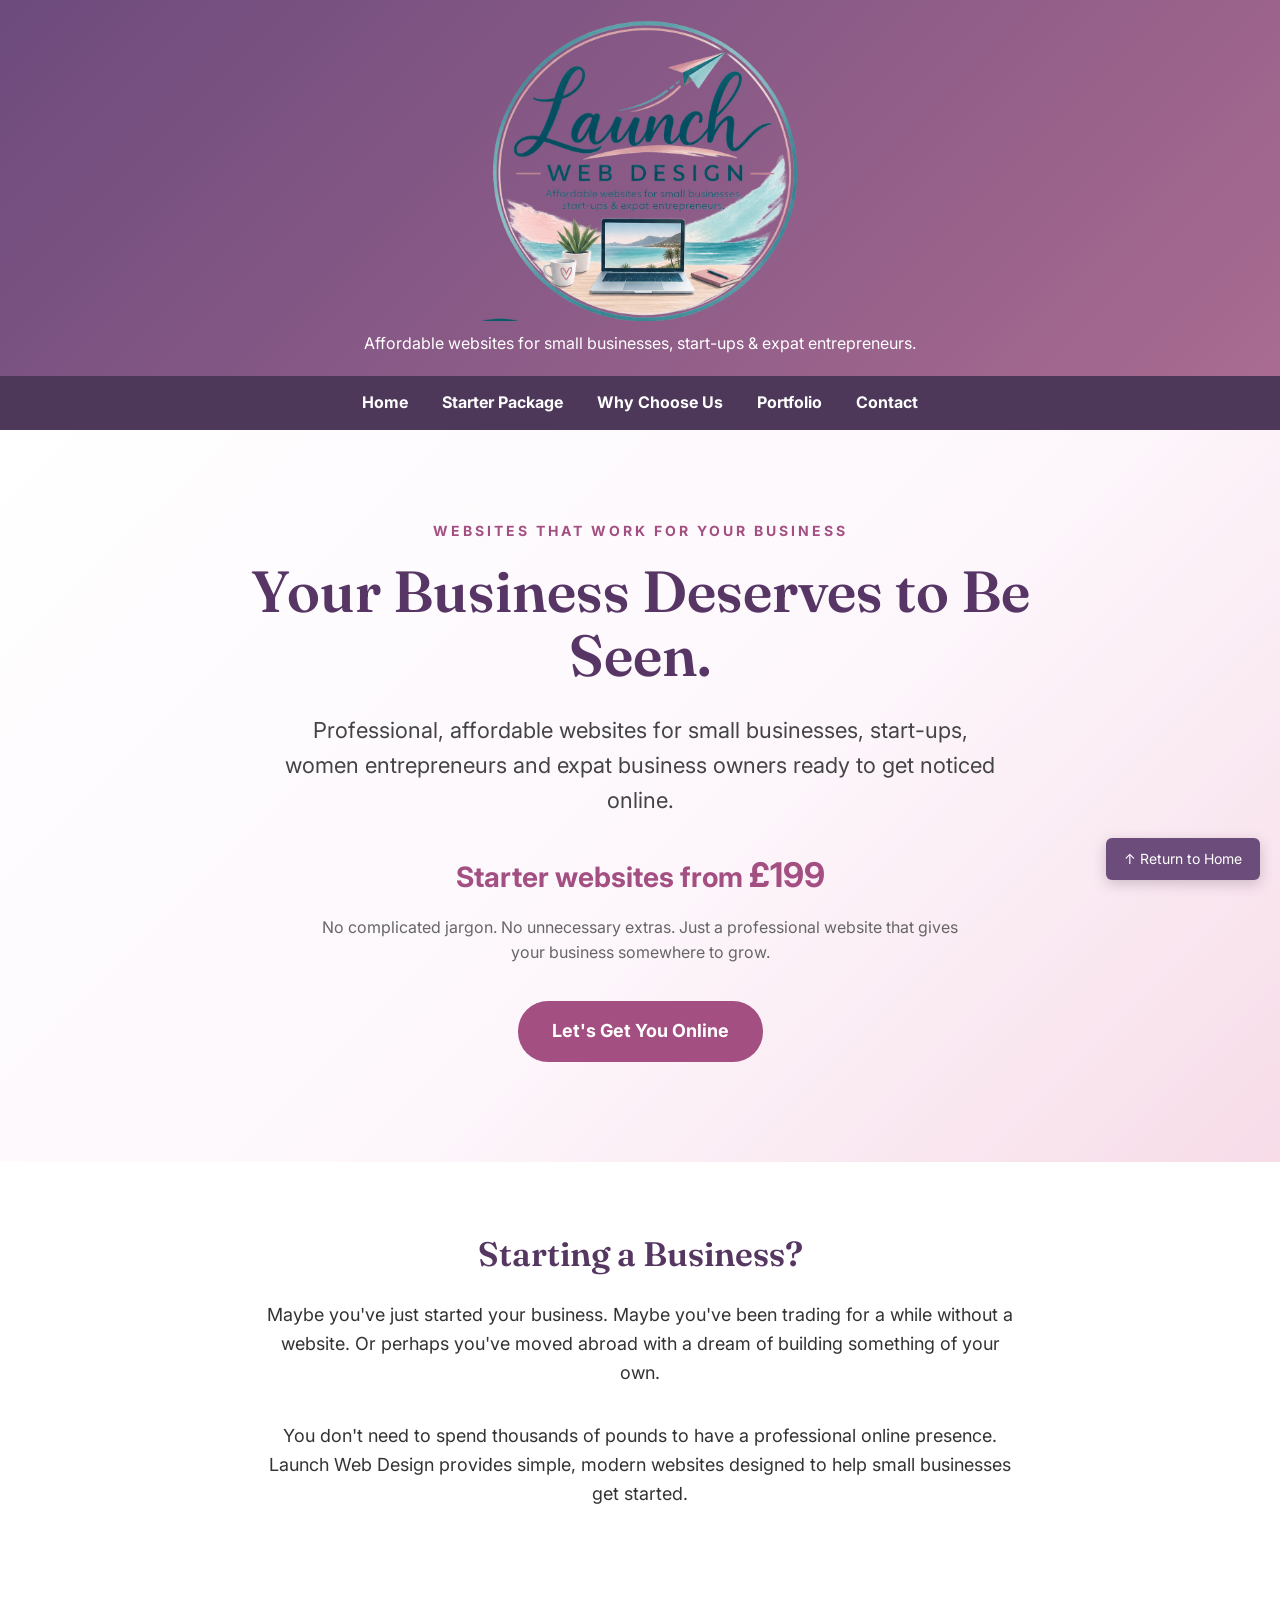
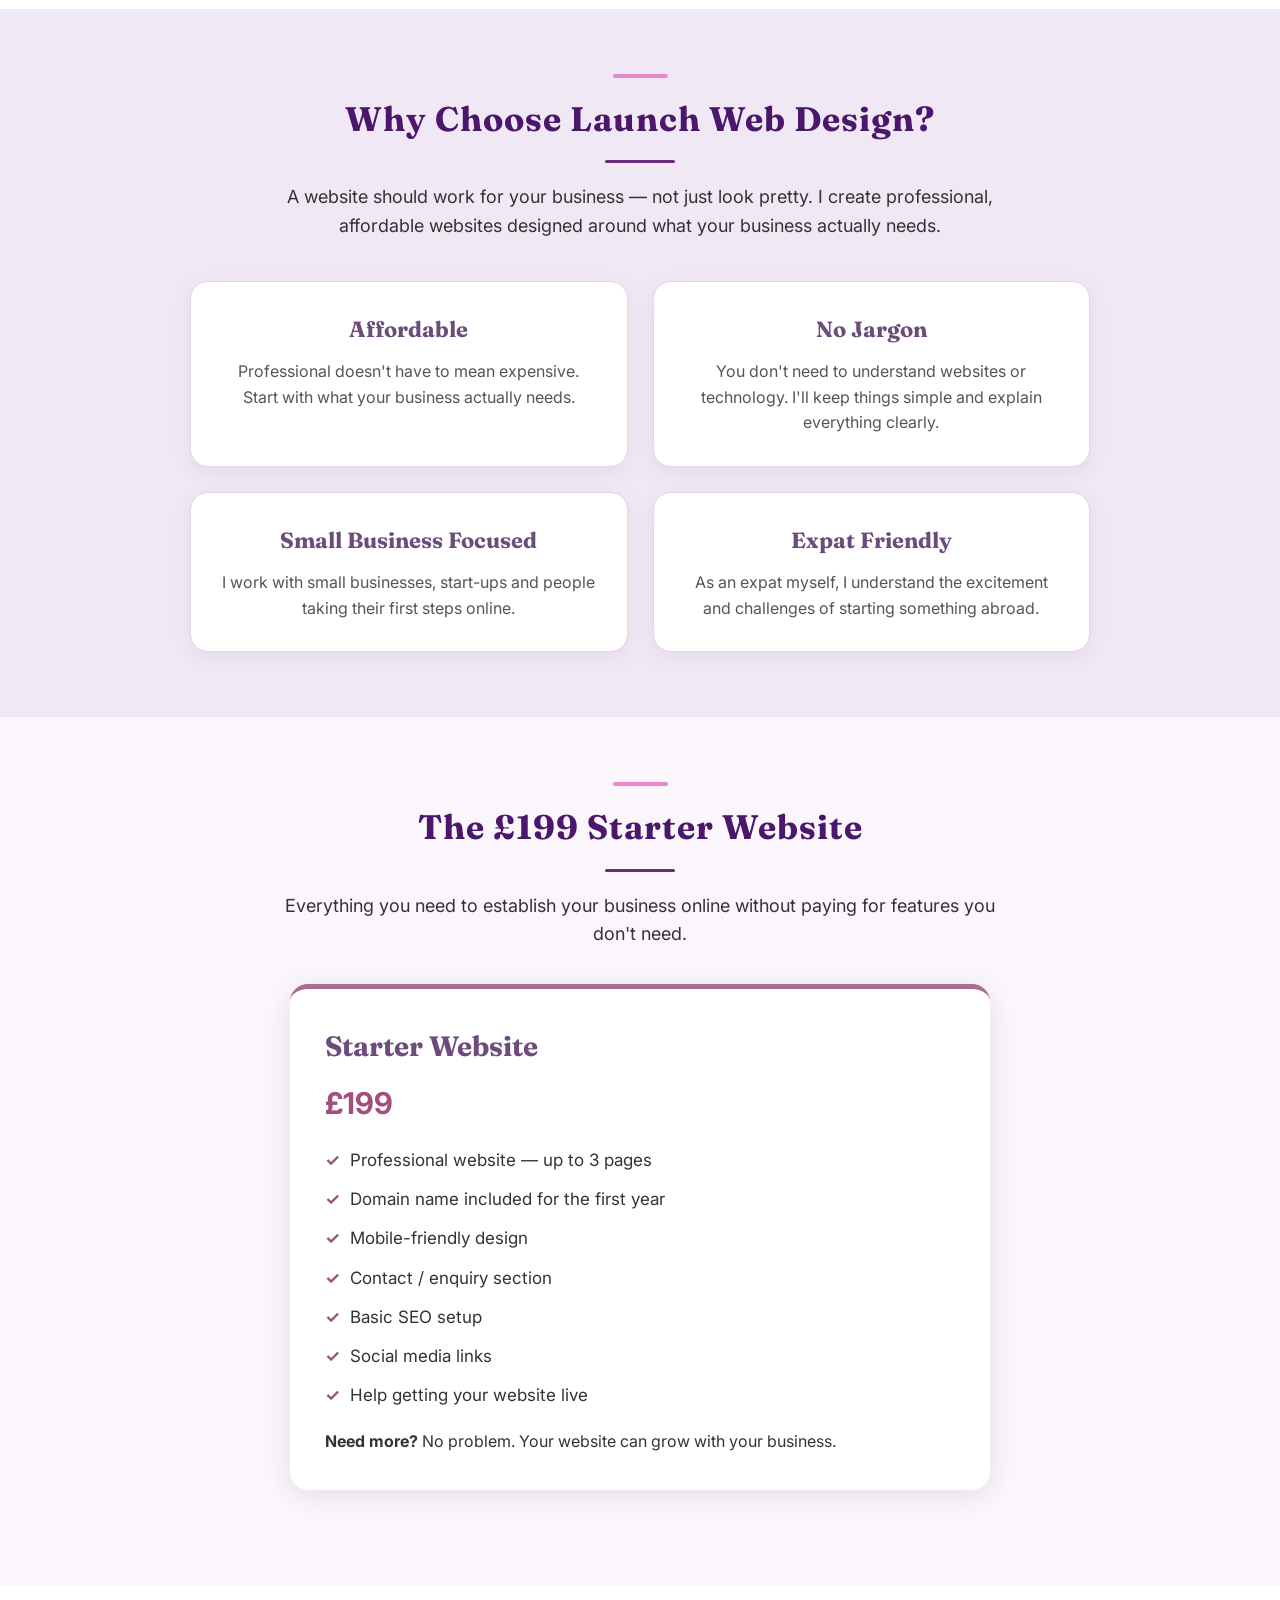
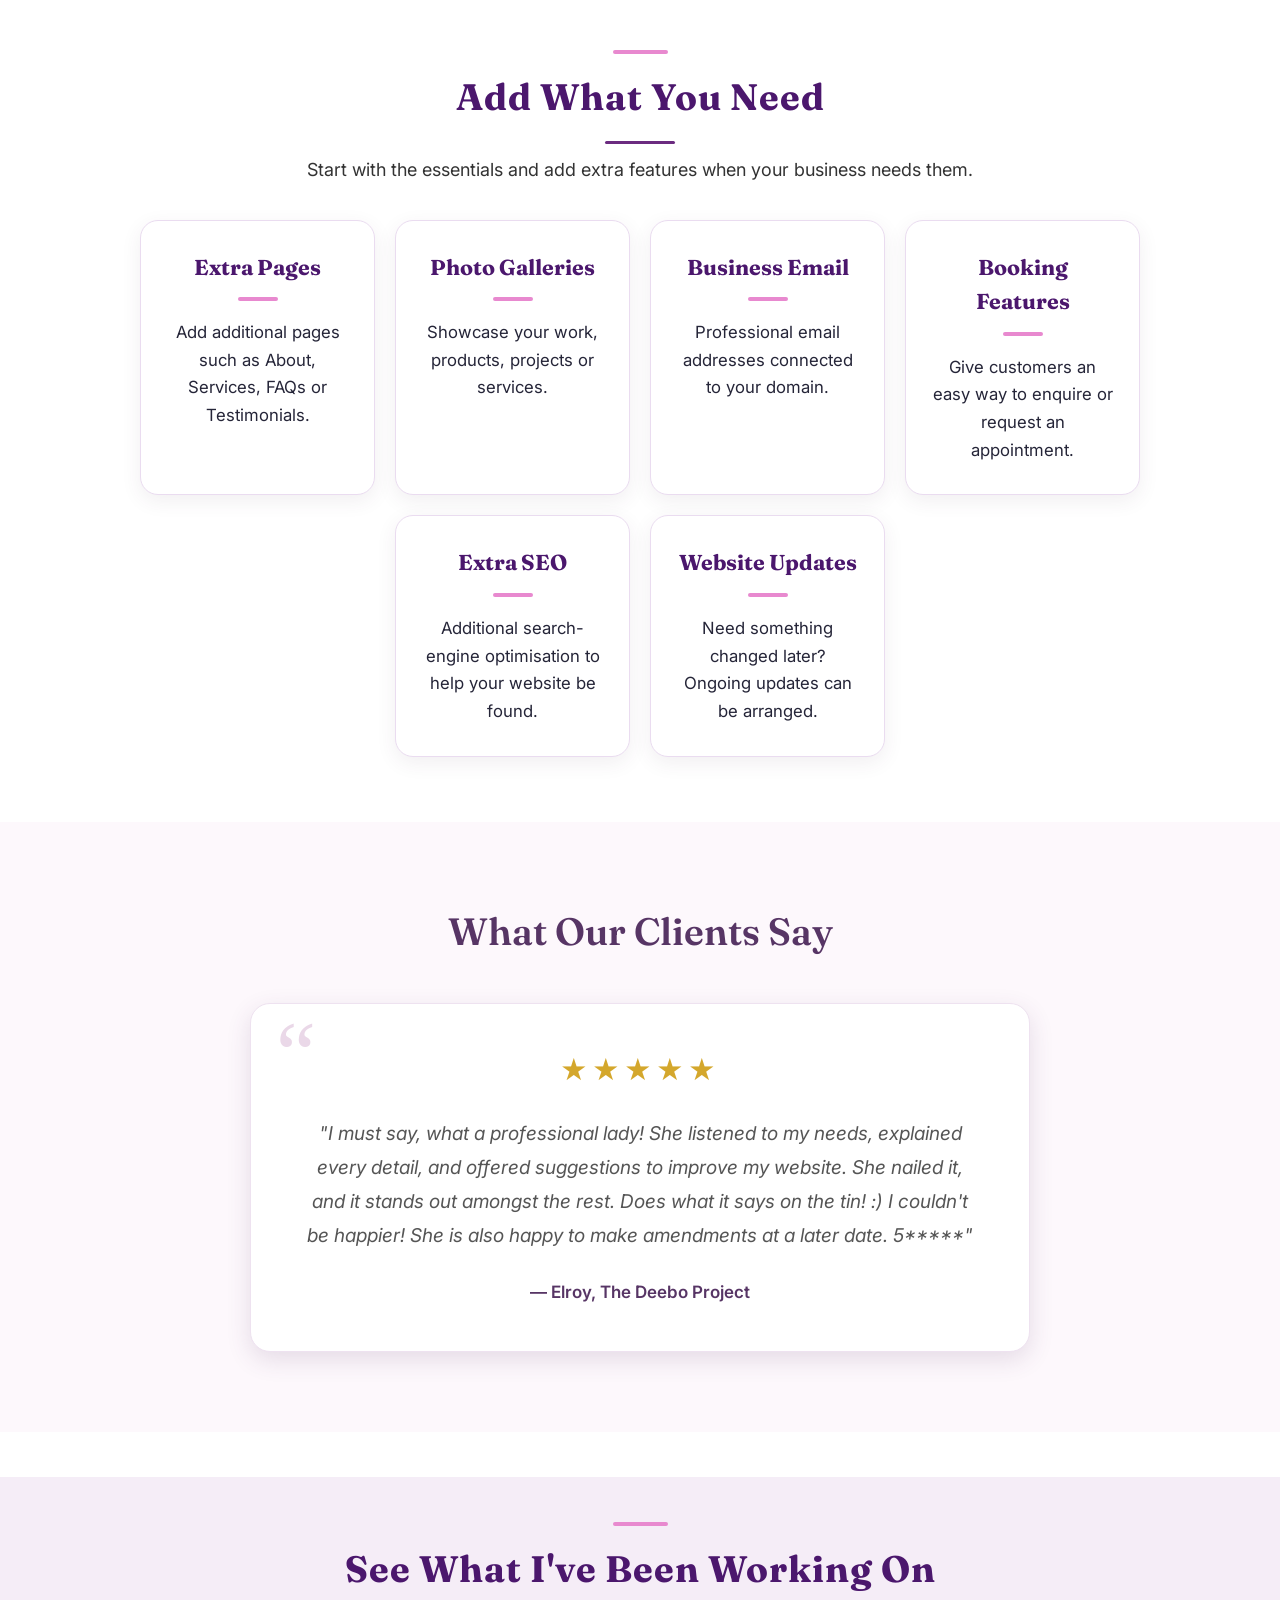
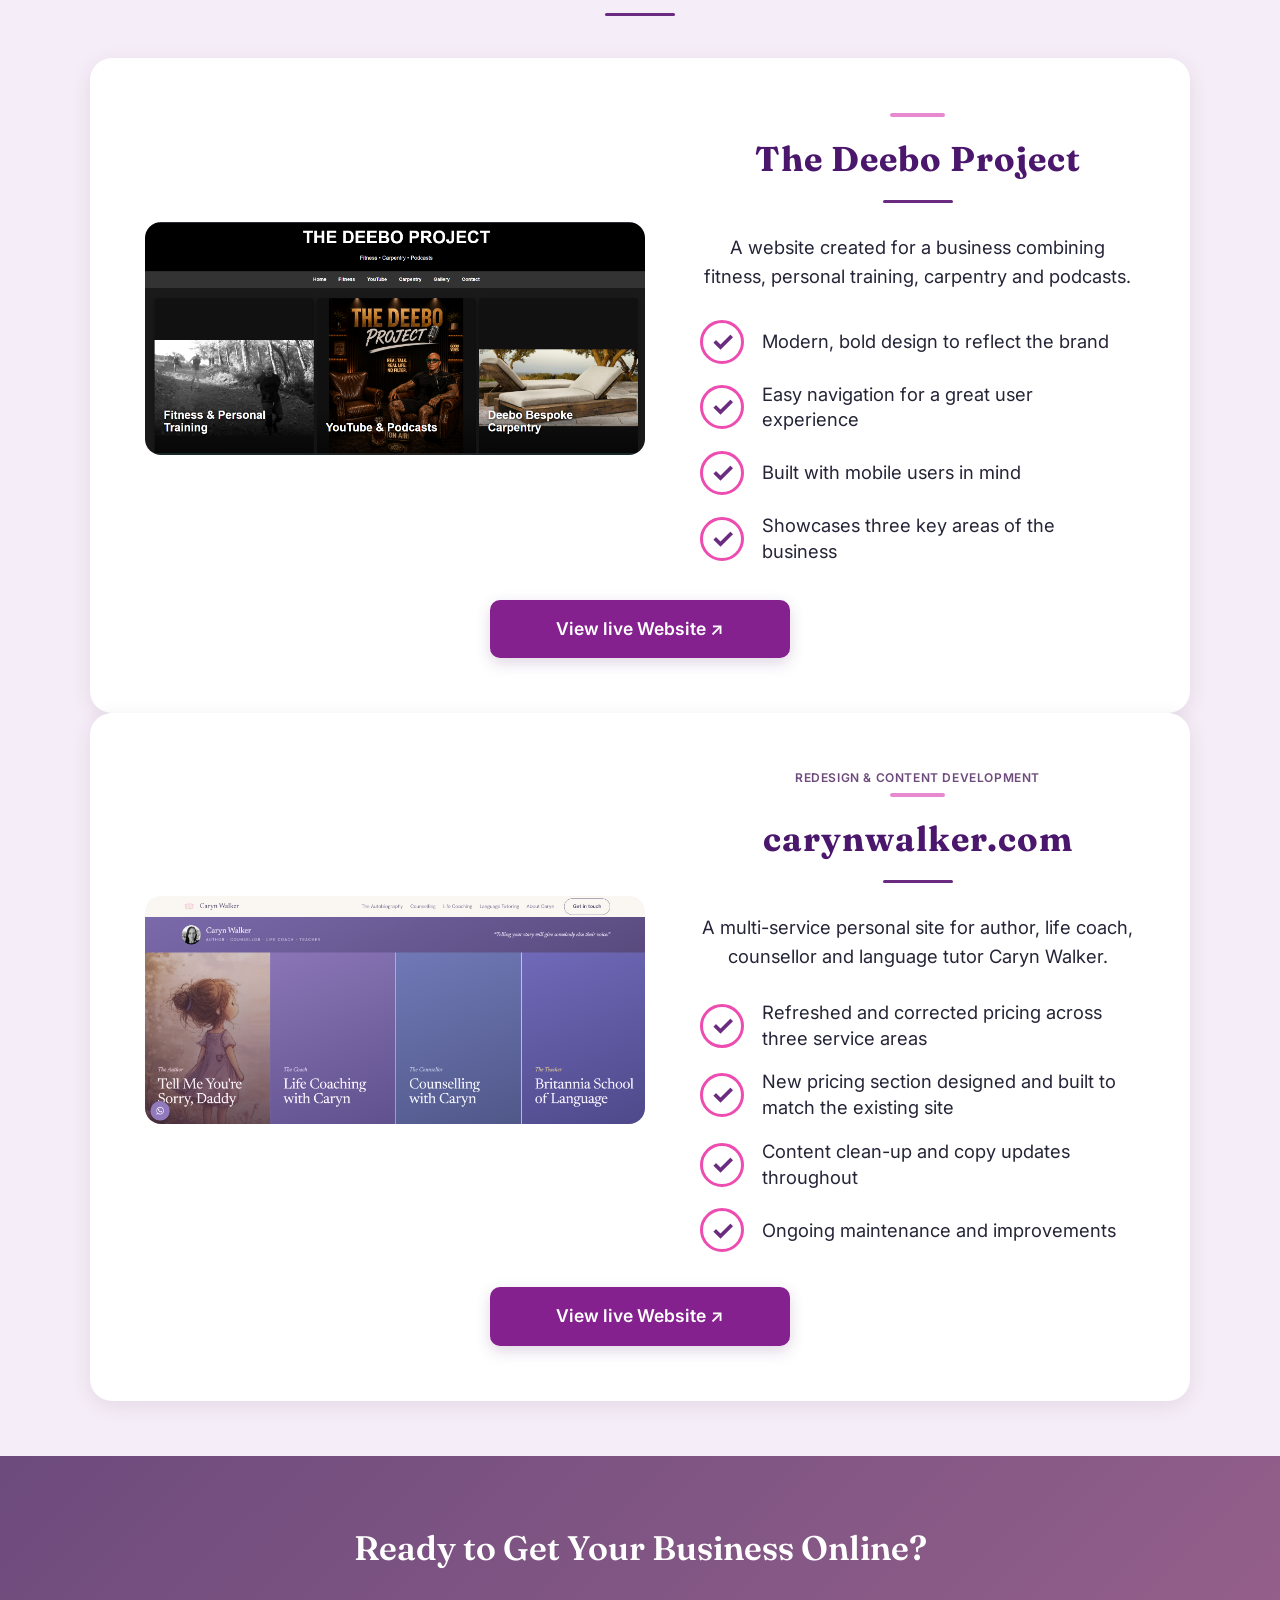
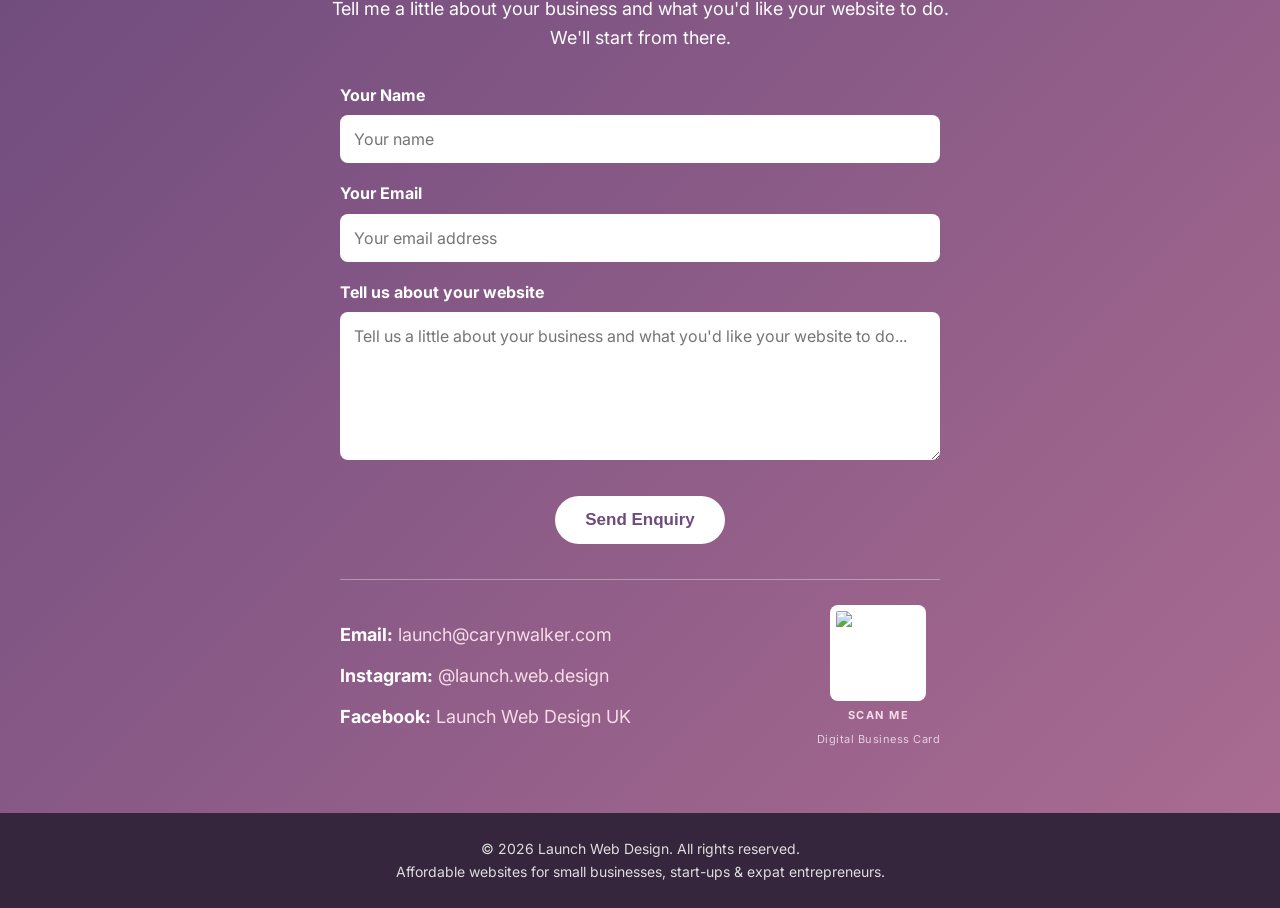
==== index.html @ e7e18019 "Fix formatting issues in index.html" ====
<!DOCTYPE html>
<html lang="en">
<head>
  <meta name="google-site-verification" content="b-T82Sp-2kF3f2XayGKadEEUQs8mWPW2Ppb3wqZ2cbs" />
<meta charset="UTF-8">
<meta name="viewport" content="width=device-width, initial-scale=1.0">
<title>Launch Web Design | Affordable Websites for Small Businesses</title>
<meta name="description" content="Affordable, professional websites for small businesses, start-ups and expat entrepreneurs. Starter websites from £199.">

<!-- Favicon: a simple "L" mark using the brand colors, no extra image file needed -->
<link rel="icon" href="data:image/svg+xml,<svg xmlns=%22http://www.w3.org/2000/svg%22 viewBox=%220 0 64 64%22><rect width=%2264%22 height=%2264%22 rx=%2214%22 fill=%22%236d4b7d%22/><text x=%2232%22 y=%2244%22 font-family=%22Georgia,serif%22 font-size=%2236%22 fill=%22%23f7dce8%22 text-anchor=%22middle%22>L</text></svg>">

<!-- Social preview tags: what shows up when this link is shared on Instagram, Facebook, etc. -->
<meta property="og:title" content="Launch Web Design | Affordable Websites for Small Businesses">
<meta property="og:description" content="Affordable, professional websites for small businesses, start-ups and expat entrepreneurs. Starter websites from £199.">
<meta property="og:image" content="https://launchwebdesign.co.uk/launch-web-design-full-logo.png.png">
<meta property="og:url" content="https://launchwebdesign.co.uk/">
<meta property="og:type" content="website">
<meta name="twitter:card" content="summary_large_image">

<link rel="preconnect" href="https://fonts.googleapis.com">
<link rel="preconnect" href="https://fonts.gstatic.com" crossorigin>
<link href="https://fonts.googleapis.com/css2?family=Fraunces:opsz,wght@9..144,500;9..144,600;9..144,700&family=Inter:wght@400;500;600;700&display=swap" rel="stylesheet">
<link rel="stylesheet" href="style.css">
</head>
<body>

<header id="top">
  <img src="launch-web-design-full-logo.png.png" alt="Launch Web Design" class="main-logo">
  <div class="tagline">
    Affordable websites for small businesses, start-ups &amp; expat entrepreneurs.
  </div>
</header>

<nav>
  <a href="#home">Home</a>
  <a href="#package">Starter Package</a>
  <a href="#why-choose-us">Why Choose Us</a>
  <a href="#portfolio">Portfolio</a>
  <a href="#contact">Contact</a>
</nav>
<section class="hero" id="home">
  <div class="hero-content">
    <p class="hero-eyebrow">WEBSITES THAT WORK FOR YOUR BUSINESS</p>
    <h1>Your Business Deserves to Be Seen.</h1>
    <p class="hero-text">
      Professional, affordable websites for small businesses, start-ups, women entrepreneurs and expat business owners ready to get noticed online.
    </p>
    <div class="hero-price">
      Starter websites from <strong>£199</strong>
    </div>
    <p class="hero-small">
      No complicated jargon. No unnecessary extras. Just a professional
      website that gives your business somewhere to grow.
    </p>
    <a href="#contact" class="button hero-button">Let's Get You Online</a>
  </div>
</section>

<section>
  <div class="section-inner">
    <h2>Starting a Business?</h2>
    <p class="intro">
      Maybe you've just started your business. Maybe you've been trading
      for a while without a website. Or perhaps you've moved abroad with
      a dream of building something of your own.
    </p>
    <p class="intro">
      You don't need to spend thousands of pounds to have a professional
      online presence. Launch Web Design provides simple, modern websites
      designed to help small businesses get started.
    </p>
  </div>
</section>

<section id="why-choose-us">
  <div class="section-inner">
    <h2 class="section-heading">Why Choose Launch Web Design?</h2>
    <p class="intro">
      A website should work for your business — not just look pretty.
      I create professional, affordable websites designed around what
      your business actually needs.
    </p>

    <div class="why">
      <div class="why-box">
        <h3>Affordable</h3>
        <p>Professional doesn't have to mean expensive. Start with what your business actually needs.</p>
      </div>
      <div class="why-box">
        <h3>No Jargon</h3>
        <p>You don't need to understand websites or technology. I'll keep things simple and explain everything clearly.</p>
      </div>
      <div class="why-box">
        <h3>Small Business Focused</h3>
        <p>I work with small businesses, start-ups and people taking their first steps online.</p>
      </div>
      <div class="why-box">
        <h3>Expat Friendly</h3>
        <p>As an expat myself, I understand the excitement and challenges of starting something abroad.</p>
      </div>
    </div>
  </div>
</section>

<section class="light-section" id="package">
  <div class="section-inner">
    <h2 class="section-heading">The £199 Starter Website</h2>
    <p class="intro">
      Everything you need to establish your business online without
      paying for features you don't need.
    </p>

    <div class="package">
      <h3>Starter Website</h3>
      <div class="package-price">£199</div>
      <ul>
        <li>Professional website — up to 3 pages</li>
        <li>Domain name included for the first year</li>
        <li>Mobile-friendly design</li>
        <li>Contact / enquiry section</li>
        <li>Basic SEO setup</li>
        <li>Social media links</li>
        <li>Help getting your website live</li>
      </ul>
      <p>
        <strong>Need more?</strong> No problem.
        Your website can grow with your business.
      </p>
    </div>
  </div>
</section>

<section>
  <div class="section-inner">
    <h2 class="section-heading extras-heading">Add What You Need</h2>
    <p class="intro">
      Start with the essentials and add extra features when your
      business needs them.
    </p>

    <div class="extras">
      <div class="extra-box">
        <h3>Extra Pages</h3>
        <p>Add additional pages such as About, Services, FAQs or Testimonials.</p>
      </div>
      <div class="extra-box">
        <h3>Photo Galleries</h3>
        <p>Showcase your work, products, projects or services.</p>
      </div>
      <div class="extra-box">
        <h3>Business Email</h3>
        <p>Professional email addresses connected to your domain.</p>
      </div>
      <div class="extra-box">
        <h3>Booking Features</h3>
        <p>Give customers an easy way to enquire or request an appointment.</p>
      </div>
      <div class="extra-box">
        <h3>Extra SEO</h3>
        <p>Additional search-engine optimisation to help your website be found.</p>
      </div>
      <div class="extra-box">
        <h3>Website Updates</h3>
        <p>Need something changed later? Ongoing updates can be arranged.</p>
      </div>
    </div>
  </div>
</section>

<section class="testimonial-section">
  <div class="section-inner">
    <h2>What Our Clients Say</h2>
    <div class="testimonial">
      <div class="stars">★★★★★</div>
      <p>
        "I must say, what a professional lady! She listened to my needs,
        explained every detail, and offered suggestions to improve my website.
        She nailed it, and it stands out amongst the rest. Does what it says
        on the tin! :) I couldn't be happier! She is also happy to make
        amendments at a later date. 5*****"
      </p>
      <strong>— Elroy, The Deebo Project</strong>
    </div>
  </div>
</section>

<section class="portfolio-section" id="portfolio">
  <h2 class="section-heading portfolio-heading">See What I've Been Working On</h2>

  <div class="portfolio-grid">
    <div class="portfolio-card">
      <a href="https://thedeeboproject.com" target="_blank" rel="noopener noreferrer">
        <img src="deebo-project.jpeg.png" alt="The Deebo Project website">
      </a>

      <div>
        <h3 class="section-heading">The Deebo Project</h3>
        <p>
          A website created for a business combining fitness,
          personal training, carpentry and podcasts.
        </p>

        <div class="portfolio-features">
          <div>Modern, bold design to reflect the brand</div>
          <div>Easy navigation for a great user experience</div>
          <div>Built with mobile users in mind</div>
          <div>Showcases three key areas of the business</div>
        </div>
      </div>

           <a href="https://thedeeboproject.com" target="_blank" rel="noopener noreferrer" class="button">
        View live Website ↗
      </a>
    </div>

    <div class="portfolio-card">
      <a href="https://carynwalker.com" target="_blank" rel="noopener noreferrer">
        <img src="carynwalker-website.jpg" alt="carynwalker.com website">
      </a>

      <div>
        <p style="font-size:0.75rem; font-weight:600; letter-spacing:0.05em; text-transform:uppercase; color:#6d4b7d; margin:0 0 6px;">Redesign &amp; Content Development</p>
        <h3 class="section-heading">carynwalker.com</h3>
        <p>
          A multi-service personal site for author, life coach, counsellor
          and language tutor Caryn Walker.
        </p>

        <div class="portfolio-features">
          <div>Refreshed and corrected pricing across three service areas</div>
          <div>New pricing section designed and built to match the existing site</div>
          <div>Content clean-up and copy updates throughout</div>
          <div>Ongoing maintenance and improvements</div>
        </div>
      </div>

      <a href="https://carynwalker.com" target="_blank" rel="noopener noreferrer" class="button">
        View live Website ↗
      </a>
    </div>
  </div>
</section>

<section class="contact" id="contact">
  <div class="section-inner">
    <h2>Ready to Get Your Business Online?</h2>
    <p>
      Tell me a little about your business and what you'd like
      your website to do. We'll start from there.
    </p>

    <form action="https://formspree.io/f/mbdngope" method="POST" class="contact-form">
      <label for="name">Your Name</label>
      <input type="text" id="name" name="name" placeholder="Your name" required>

      <label for="email">Your Email</label>
      <input type="email" id="email" name="email" placeholder="Your email address" required>

      <label for="message">Tell us about your website</label>
      <textarea id="message" name="message" rows="6" placeholder="Tell us a little about your business and what you'd like your website to do..." required></textarea>

      <input type="hidden" name="_subject" value="New Launch Web Design Enquiry">

      <button type="submit" class="button">Send Enquiry</button>
    </form>

    <div class="contact-details-row">
      <div class="contact-details">
        <p><strong>Email:</strong> <a href="mailto:launch@carynwalker.com">launch@carynwalker.com</a></p>
        <p><strong>Instagram:</strong> <a href="https://www.instagram.com/launch.web.design" target="_blank" rel="noopener noreferrer">@launch.web.design</a></p>
        <p><strong>Facebook:</strong> <a href="https://www.facebook.com/launchwebdesignuk" target="_blank" rel="noopener noreferrer">Launch Web Design UK</a></p>
      </div>

      <div class="contact-qr">
        <img src="https://api.qrserver.com/v1/create-qr-code/?size=220x220&data=https%3A%2F%2Fhihello.com%2Fp%2F7dd30c26-d0e6-418c-bc1e-af91a4c0743f"
             alt="Scan to save Launch Web Design's contact details">
        <span class="qr-scan">Scan Me</span>
        <span class="qr-caption">Digital Business Card</span>
      </div>
    </div>
  </div>
</section>

<a href="#top" class="back-to-top">↑ Return to Home</a>

<footer>
  <p>© 2026 Launch Web Design. All rights reserved.</p>
  <p>Affordable websites for small businesses, start-ups &amp; expat entrepreneurs.</p>
</footer>

</body>
</html>
---- style.css ----
/* ==========================================================
   THEME VARIABLES
   All the brand colors, consolidated to one place. Same overall
   palette as before, just organized so you can tweak it in one
   spot instead of hunting through the whole file.
   ========================================================== */
:root {
  --purple-deep:   #4b176d;  /* section-heading titles, decorative lines */
  --purple-ink:    #553762;  /* default h2 / hero copy heading color */
  --purple-mid:    #6d4b7d;  /* header gradient, package heading */
  --purple-soft:   #a96b91;  /* header gradient end, package border */
  --pink-line:     #e889cf;  /* decorative line, accent */
  --purple-line:   #6b2b80;  /* decorative line, checkmarks */
  --cta-pink:      #a34f82;  /* hero price / hero button */
  --button-pink:   #9a527b;  /* default button background */
  --magenta-strong:#85218f;  /* portfolio "view live" button */
  --text-body:     #333;
  --text-soft:     #555;
  --text-softer:   #666;
  --bg-white:      #fff;
  --bg-light:      #faf6fb;
  --bg-lilac:      #f1e8f5;
  --bg-blush:      #f5edf7;
  --bg-cream:      #fdf8fc;
  --border-lilac:  #eadcf0;
  --footer-bg:     #35263d;

  --font-display: 'Fraunces', serif;
  --font-body: 'Inter', Arial, Helvetica, sans-serif;
}

* {
  box-sizing: border-box;
  margin: 0;
  padding: 0;
}

body {
  font-family: var(--font-body);
  color: var(--text-body);
  background: var(--bg-white);
  line-height: 1.6;
}

h1, h2, h3 {
  font-family: var(--font-display);
}

/* ---------- header ---------- */
header {
  background: linear-gradient(135deg, var(--purple-mid), var(--purple-soft));
  color: white;
  text-align: center;
  padding: 20px 20px;
}

.main-logo {
  width: 360px;
  max-width: 90%;
  height: auto;
  display: block;
  margin: 0 auto;
}

.tagline {
  margin-top: 10px;
  font-size: 16px;
}

nav {
  background: #4d3859;
  text-align: center;
  padding: 14px;
  position: sticky;
  top: 0;
  z-index: 100;
}

nav a {
  color: white;
  text-decoration: none;
  margin: 0 15px;
  font-weight: bold;
}

nav a:hover {
  text-decoration: underline;
}

/* ---------- buttons ---------- */
.button {
  display: inline-block;
  background: var(--button-pink);
  color: white;
  text-decoration: none;
  padding: 14px 30px;
  border-radius: 30px;
  font-weight: bold;
  font-size: 17px;
  transition: 0.3s;
}

.button:hover {
  background: var(--purple-mid);
  transform: translateY(-2px);
}

/* ---------- layout basics ---------- */
section {
  padding: 65px 20px;
}

.section-inner {
  max-width: 1000px;
  margin: auto;
}

h2 {
  text-align: center;
  color: var(--purple-ink);
  font-weight: 600;
  font-size: 34px;
  margin-bottom: 20px;
}

.intro {
  text-align: center;
  max-width: 750px;
  margin: 0 auto 35px;
  font-size: 18px;
}

.light-section {
  background: var(--bg-light);
}

/* ==========================================================
   SHARED SECTION HEADING (the pink-line / purple-line motif)
   Add class="section-heading" to any h2/h3 that should carry
   the decorative double line. Plain headings (like "Starting a
   Business?" or "What Our Clients Say") skip this class and
   stay undecorated, same as before.
   ========================================================== */
.section-heading {
  position: relative;
  color: var(--purple-deep);
  font-weight: 700;
  letter-spacing: 1px;
}

.section-heading::before {
  content: "";
  display: block;
  width: 55px;
  height: 4px;
  background: var(--pink-line);
  border-radius: 3px;
  margin: 0 auto 14px;
}

.section-heading::after {
  content: "";
  display: block;
  width: 70px;
  height: 3px;
  background: var(--purple-line);
  border-radius: 3px;
  margin: 14px auto 0;
}

/* ---------- package ---------- */
.package {
  background: white;
  max-width: 700px;
  margin: 30px auto;
  padding: 35px;
  border-radius: 18px;
  box-shadow: 0 5px 25px rgba(80,50,80,0.12);
  border-top: 5px solid var(--purple-soft);
}

.package h3 {
  color: var(--purple-mid);
  font-size: 28px;
  margin-bottom: 10px;
}

.package-price {
  color: #a34f7c;
  font-size: 30px;
  font-weight: bold;
  margin-bottom: 20px;
}

.package ul {
  list-style: none;
  margin: 20px 0;
}

.package li {
  margin: 12px 0;
  font-size: 17px;
}

.package li::before {
  content: "✓";
  color: var(--button-pink);
  font-weight: bold;
  margin-right: 10px;
}

/* ---------- extras ---------- */
.extras-heading {
  font-size: 2.3rem;
  margin-bottom: 12px;
}

.extras {
  display: grid;
  grid-template-columns: repeat(4, 1fr);
  gap: 20px;
  margin-top: 35px;
}

/* Centers the last two boxes on their own row when there are 6 total */
.extras .extra-box:nth-child(5) { grid-column: 2; }
.extras .extra-box:nth-child(6) { grid-column: 3; }

.extra-box {
  background: #ffffff;
  padding: 30px 25px;
  border-radius: 18px;
  text-align: center;
  border: 1px solid var(--border-lilac);
  box-shadow: 0 6px 20px rgba(80, 50, 80, 0.08);
  transition: transform 0.2s ease, box-shadow 0.2s ease;
}

.extra-box:hover {
  transform: translateY(-5px);
  box-shadow: 0 10px 25px rgba(80, 50, 80, 0.13);
}

.extra-box h3 {
  color: var(--purple-deep);
  font-size: 1.35rem;
  margin-bottom: 12px;
}

.extra-box h3::after {
  content: "";
  display: block;
  width: 40px;
  height: 4px;
  background: var(--pink-line);
  border-radius: 4px;
  margin: 12px auto 18px;
}

.extra-box p {
  font-size: 1.05rem;
  line-height: 1.65;
  color: #252538;
}

/* ---------- why choose us ---------- */
#why-choose-us {
  background: var(--bg-lilac);
}

#why-choose-us .section-inner {
  max-width: 1000px;
  margin: 0 auto;
}

#why-choose-us .intro {
  margin-bottom: 40px;
}

.why {
  display: grid;
  grid-template-columns: repeat(2, 1fr);
  gap: 25px;
  max-width: 900px;
  margin: 0 auto;
}

.why-box {
  background: #ffffff;
  padding: 30px;
  text-align: center;
  border-radius: 18px;
  border: 1px solid #e4d7e8;
  box-shadow: 0 5px 20px rgba(80, 50, 80, 0.08);
}

.why-box h3 {
  color: #6b4c7a;
  font-size: 22px;
  margin-bottom: 12px;
}

.why-box p {
  color: var(--text-soft);
  font-size: 16px;
  line-height: 1.6;
}

/* ---------- testimonial ---------- */
.testimonial-section {
  padding: 80px 20px;
  text-align: center;
  background: var(--bg-cream);
}

.testimonial-section h2 {
  color: #573565;
  margin-bottom: 40px;
  font-size: 38px;
}

.testimonial {
  position: relative;
  max-width: 780px;
  margin: 0 auto;
  padding: 45px 55px;
  background: #ffffff;
  border-radius: 20px;
  box-shadow: 0 8px 25px rgba(87, 53, 101, 0.14);
  border: 1px solid #eee2f0;
}

.testimonial::before {
  content: "\201C";
  position: absolute;
  top: 5px;
  left: 25px;
  font-size: 90px;
  line-height: 1;
  color: #ead8e8;
  font-family: Georgia, serif;
}

.testimonial .stars {
  font-size: 27px;
  letter-spacing: 4px;
  color: #d4a72c;
  margin-bottom: 25px;
}

.testimonial p {
  font-size: 19px;
  line-height: 1.8;
  color: var(--text-soft);
  font-style: italic;
  margin: 0 auto 25px;
}

.testimonial strong {
  color: #573565;
  font-size: 17px;
  font-weight: 600;
}

/* ---------- portfolio ---------- */
.portfolio-section {
  background: var(--bg-blush);
  padding: 45px 25px 55px;
  margin-top: 45px;
}

.portfolio-heading {
  font-size: 2.3rem;
  margin: 0 0 42px;
}

.portfolio-grid {
  max-width: 1100px;
  margin: 0 auto;
}

.portfolio-card {
  background: white;
  max-width: 1100px;
  margin: 0 auto;
  padding: 55px;
  border-radius: 22px;
  box-shadow: 0 5px 20px rgba(80,50,80,0.10);
  display: grid;
  grid-template-columns: 1.15fr 1fr;
  column-gap: 55px;
  row-gap: 30px;
  align-items: center;
}

.portfolio-card > a:first-child {
  display: block;
}

.portfolio-card img {
  width: 100%;
  display: block;
  border-radius: 16px;
  transition: transform 0.3s ease, box-shadow 0.3s ease;
}

.portfolio-card img:hover {
  transform: scale(1.02);
  box-shadow: 0 8px 25px rgba(80,50,80,0.20);
}

.portfolio-card h3.section-heading {
  font-size: 2.15rem;
  margin: 0 0 30px;
  text-align: center;
}
.portfolio-card > div > p {
  text-align: center;
  color: #252538;
  font-size: 1.15rem;
  line-height: 1.6;
  margin-bottom: 28px;
}

.portfolio-features {
  display: flex;
  flex-direction: column;
  gap: 18px;
  margin-top: 10px;
}

.portfolio-features div {
  position: relative;
  padding-left: 62px;
  color: #252538;
  font-size: 1.15rem;
  line-height: 1.4;
  text-align: left;
  min-height: 44px;
  display: flex;
  align-items: center;
}

.portfolio-features div::before {
  content: "✓";
  position: absolute;
  left: 0;
  top: 50%;
  transform: translateY(-50%);
  width: 44px;
  height: 44px;
  display: flex;
  align-items: center;
  justify-content: center;
  border: 3px solid #ed4cb0;
  border-radius: 50%;
  color: var(--purple-line);
  font-size: 27px;
  font-weight: 700;
  box-sizing: border-box;
}

.portfolio-card .button {
  grid-column: 1 / -1;
  display: block;
  width: fit-content;
  min-width: 300px;
  margin: 5px auto 0;
  padding: 15px 38px;
  background: var(--magenta-strong);
  color: white;
  border-radius: 10px;
  text-decoration: none;
  font-size: 1.1rem;
  font-weight: 600;
  text-align: center;
  box-shadow: 0 5px 15px rgba(80,30,100,0.18);
  transition: all 0.3s ease;
}

.portfolio-card .button:hover {
  transform: translateY(-2px);
  box-shadow: 0 8px 20px rgba(80,30,100,0.25);
}

/* ---------- contact ---------- */
.contact {
  background: linear-gradient(135deg, var(--purple-mid), var(--purple-soft));
  color: white;
  text-align: center;
}

.contact h2 {
  color: white;
}

.contact p {
  max-width: 650px;
  margin: 0 auto 25px;
  font-size: 18px;
}

.contact .button {
  background: white;
  color: var(--purple-mid);
}

.contact-form {
  max-width: 600px;
  margin: 30px auto 0;
  text-align: left;
}

.contact-form label {
  display: block;
  margin-bottom: 7px;
  font-weight: bold;
  color: white;
}

.contact-form input,
.contact-form textarea {
  width: 100%;
  padding: 14px;
  margin-bottom: 18px;
  border: none;
  border-radius: 8px;
  font-size: 16px;
  font-family: inherit;
  box-sizing: border-box;
}

.contact-form textarea {
  min-height: 140px;
  resize: vertical;
}

.contact-form input:focus,
.contact-form textarea:focus {
  outline: 3px solid #f7dce8;
}

.contact-form button {
  display: block;
  margin: 10px auto 0;
  border: none;
  cursor: pointer;
}

.contact-details-row {
  max-width: 600px;
  margin: 35px auto 0;
  padding-top: 25px;
  border-top: 1px solid rgba(255,255,255,0.35);
  display: flex;
  justify-content: space-between;
  align-items: center;
  gap: 24px;
  flex-wrap: wrap;
}

.contact-details {
  text-align: left;
}

.contact-details p {
  margin: 12px 0;
  font-size: 18px;
}

.contact-details a {
  color: #f7dce8;
  text-decoration: none;
}

.contact-details a:hover {
  text-decoration: underline;
}

.contact-qr {
  display: flex;
  flex-direction: column;
  align-items: center;
  gap: 6px;
  flex-shrink: 0;
}

.contact-qr img {
  width: 96px;
  height: 96px;
  border-radius: 8px;
  background: #fff;
  padding: 6px;
}

.contact-qr span {
  color: #f7dce8;
  font-size: 11px;
  font-weight: bold;
  letter-spacing: 1.5px;
  text-transform: uppercase;
}

.contact-qr .qr-caption {
  color: rgba(255,255,255,0.7);
  font-weight: normal;
  letter-spacing: 0.5px;
  text-transform: none;
  font-size: 11px;
}

/* ---------- back to top ---------- */
.back-to-top {
  position: fixed;
  bottom: 20px;
  right: 20px;
  z-index: 999;
  padding: 10px 18px;
  background: #6b4c7a;
  color: white;
  text-decoration: none;
  border-radius: 6px;
  font-size: 14px;
  box-shadow: 0 4px 14px rgba(80,50,80,0.25);
}

.back-to-top:hover {
  background: var(--purple-deep);
}

/* ---------- footer ---------- */
footer {
  background: var(--footer-bg);
  color: #ddd;
  text-align: center;
  padding: 25px 15px;
  font-size: 14px;
}

/* ==========================================================
   HERO
   Single, canonical hero definition. (The old file defined
   .hero twice, and a "Mobile" block outside any @media query
   was silently overriding the desktop styles at all screen
   sizes — fixed by folding this into one real @media rule
   at the bottom of the file.)
   ========================================================== */
.hero {
  padding: 90px 20px 100px;
  text-align: center;
  background: linear-gradient(135deg, #fff 0%, #fdf7fc 55%, #f7dce8 100%);
}

.hero-content {
  max-width: 900px;
  margin: 0 auto;
}

.hero-eyebrow {
  margin-bottom: 18px;
  font-size: 14px;
  font-weight: bold;
  letter-spacing: 3px;
  color: var(--cta-pink);
}

.hero h1 {
  margin: 0 auto 25px;
  font-size: 58px;
  font-weight: 600;
  line-height: 1.1;
  color: #573565;
  max-width: 900px;
}

.hero-text {
  max-width: 720px;
  margin: 0 auto 30px;
  font-size: 22px;
  line-height: 1.6;
  color: #444;
}

.hero-price {
  margin: 25px 0 12px;
  font-size: 28px;
  font-weight: bold;
  color: var(--cta-pink);
}

.hero-price strong {
  font-size: 34px;
}

.hero-small {
  max-width: 650px;
  margin: 0 auto 35px;
  font-size: 16px;
  line-height: 1.6;
  color: var(--text-softer);
}

.hero-button {
  display: inline-block;
  padding: 16px 34px;
  font-size: 18px;
  font-weight: bold;
  text-decoration: none;
  border-radius: 30px;
  background: var(--cta-pink);
  color: white;
  transition: transform 0.2s ease, box-shadow 0.2s ease;
}

.hero-button:hover {
  transform: translateY(-3px);
  box-shadow: 0 8px 20px rgba(87, 53, 101, 0.25);
}

/* ==========================================================
   RESPONSIVE
   ========================================================== */
@media (max-width: 800px) {
  .portfolio-section { padding: 40px 18px 45px; }
  .portfolio-heading { font-size: 1.9rem; margin-bottom: 30px; }
  .portfolio-card { grid-template-columns: 1fr; padding: 30px 22px; gap: 30px; }
  .portfolio-card h3.section-heading { font-size: 1.8rem; }
  .portfolio-card .button { grid-column: 1; min-width: 260px; }
  .portfolio-features div { font-size: 1rem; padding-left: 55px; }
  .portfolio-features div::before { width: 38px; height: 38px; font-size: 23px; }
}

@media (max-width: 700px) {
  .hero { padding: 60px 20px 70px; }
  .hero h1 { font-size: 40px; }
  .hero-text { font-size: 18px; }
  .hero-price { font-size: 24px; }
  .hero-price strong { font-size: 30px; }

  nav a { display: inline-block; margin: 5px 8px; }
  section { padding: 50px 18px; }

  .contact-form { width: 100%; margin-top: 30px; }
  .contact-form input,
  .contact-form textarea { width: 100%; }
  .contact-form button { width: 100%; max-width: 300px; }

  .extras { grid-template-columns: 1fr 1fr; }
  .extras .extra-box:nth-child(5),
  .extras .extra-box:nth-child(6) { grid-column: auto; }

  .why { grid-template-columns: 1fr; }
}
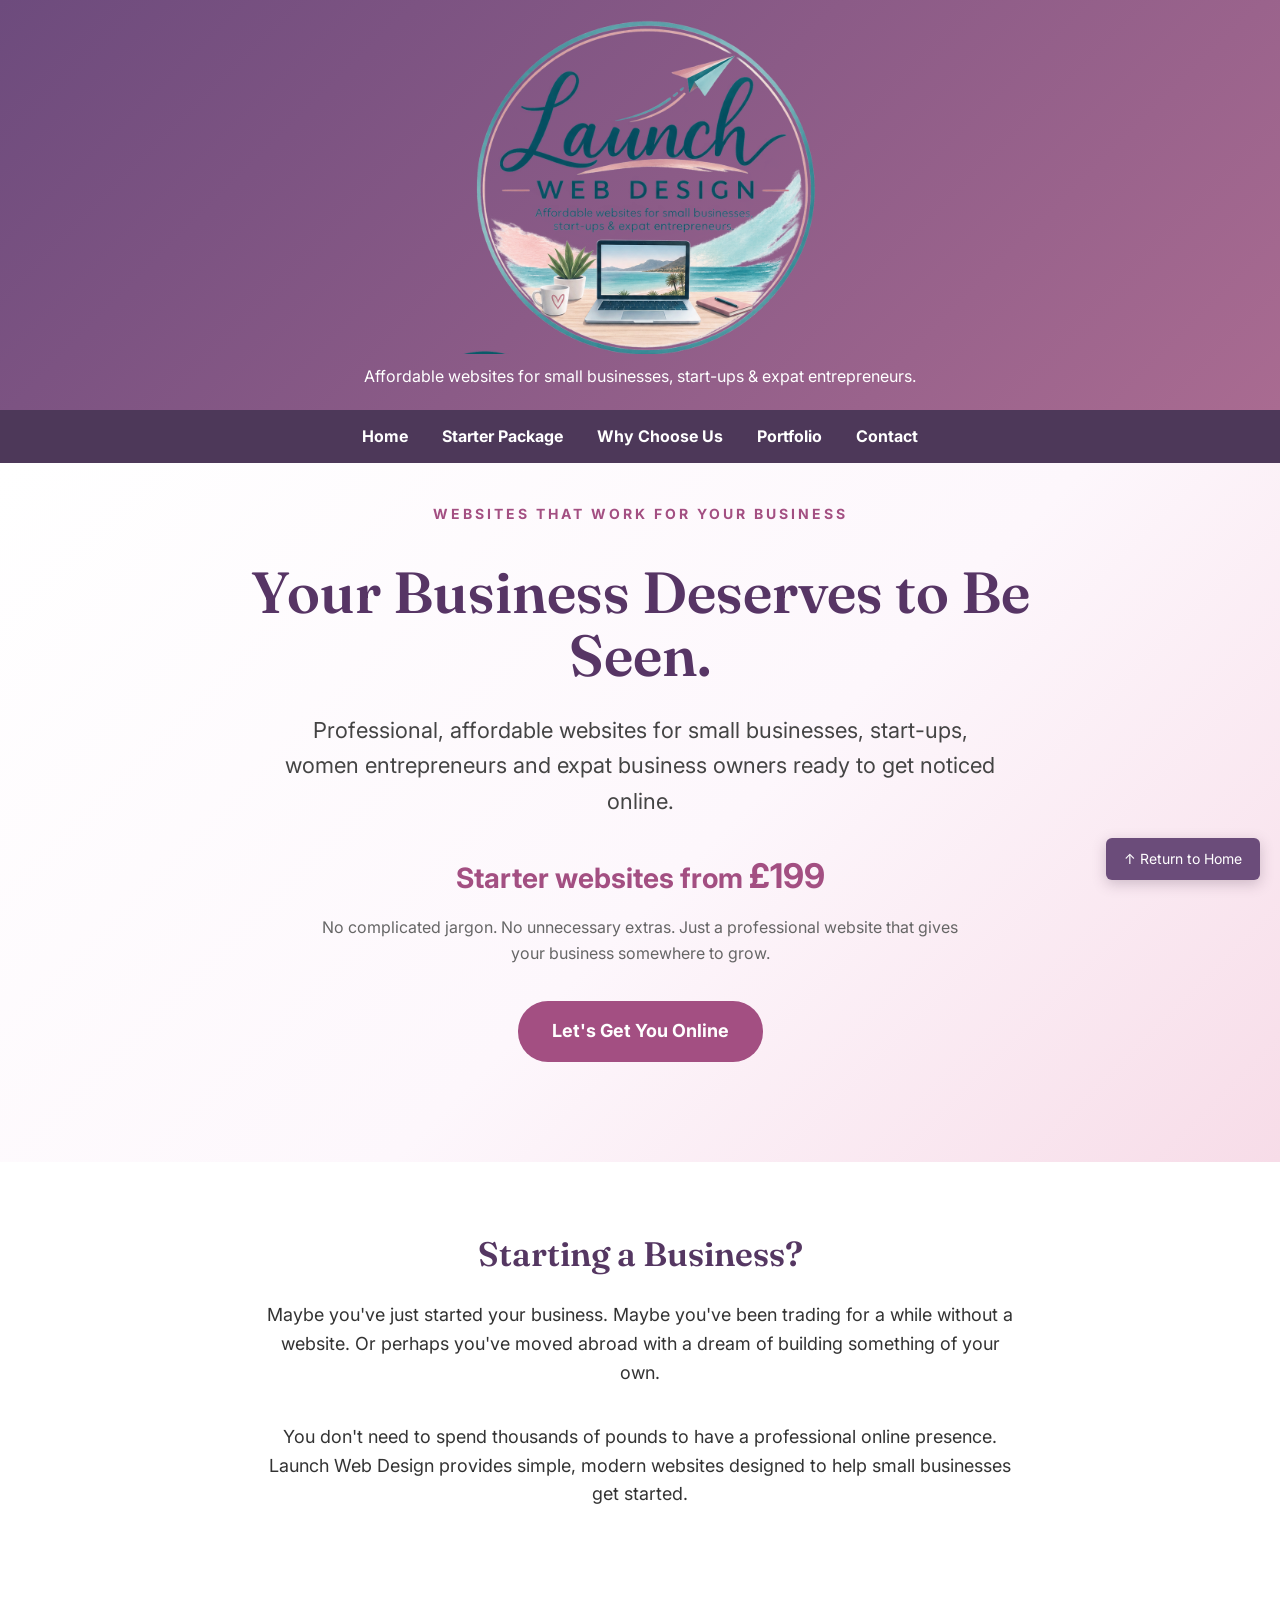
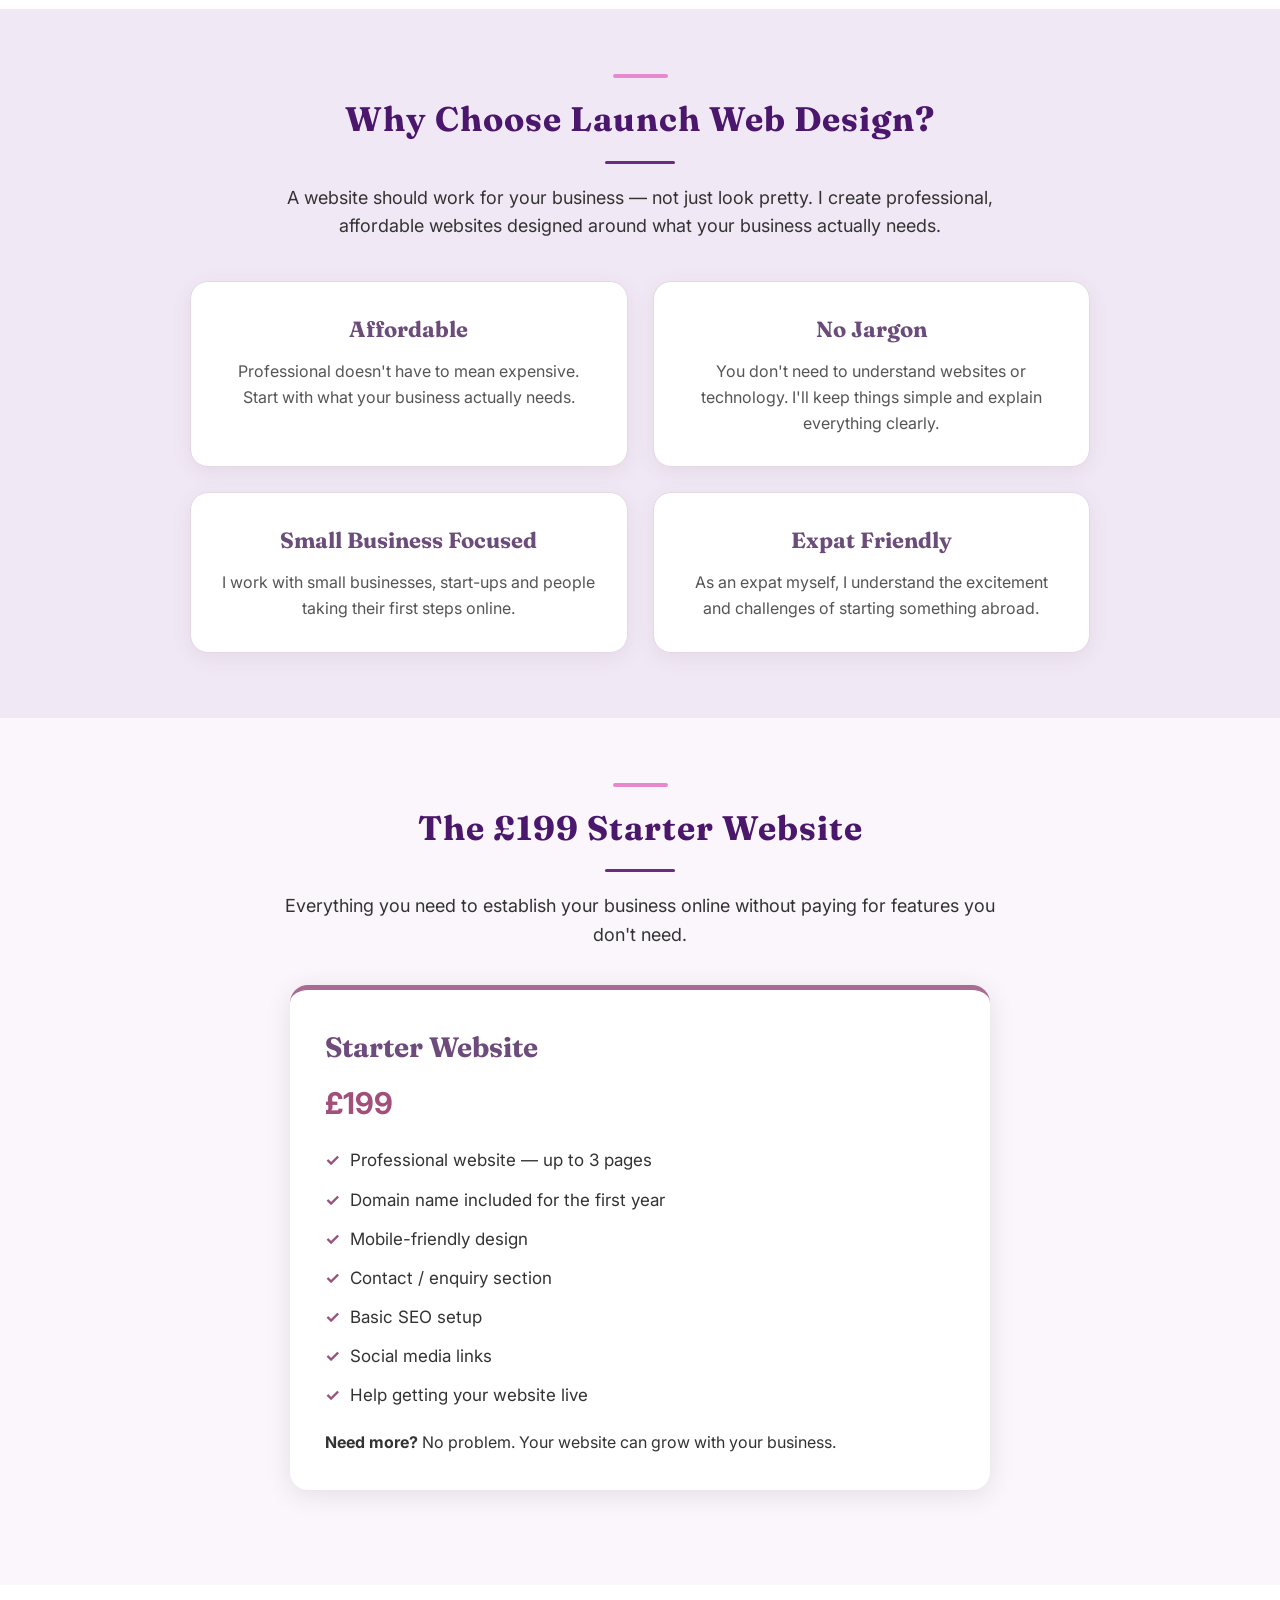
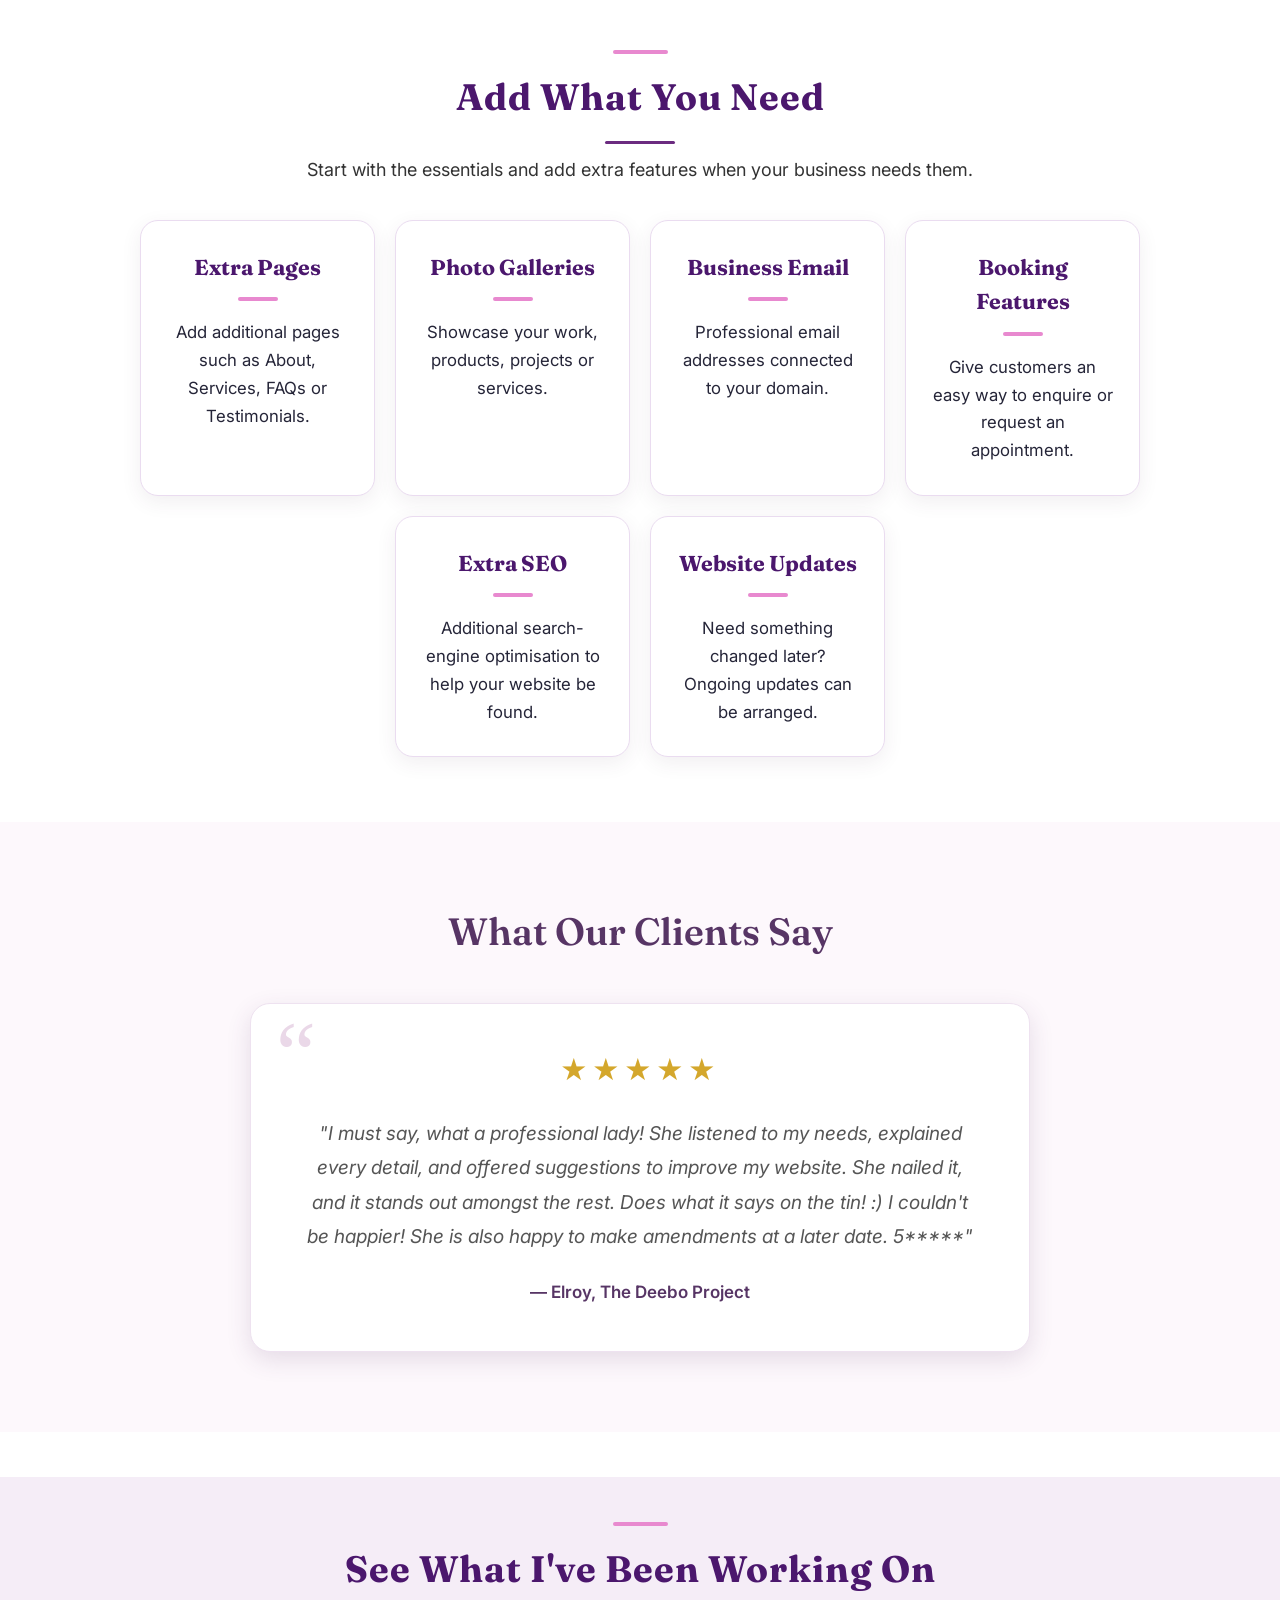
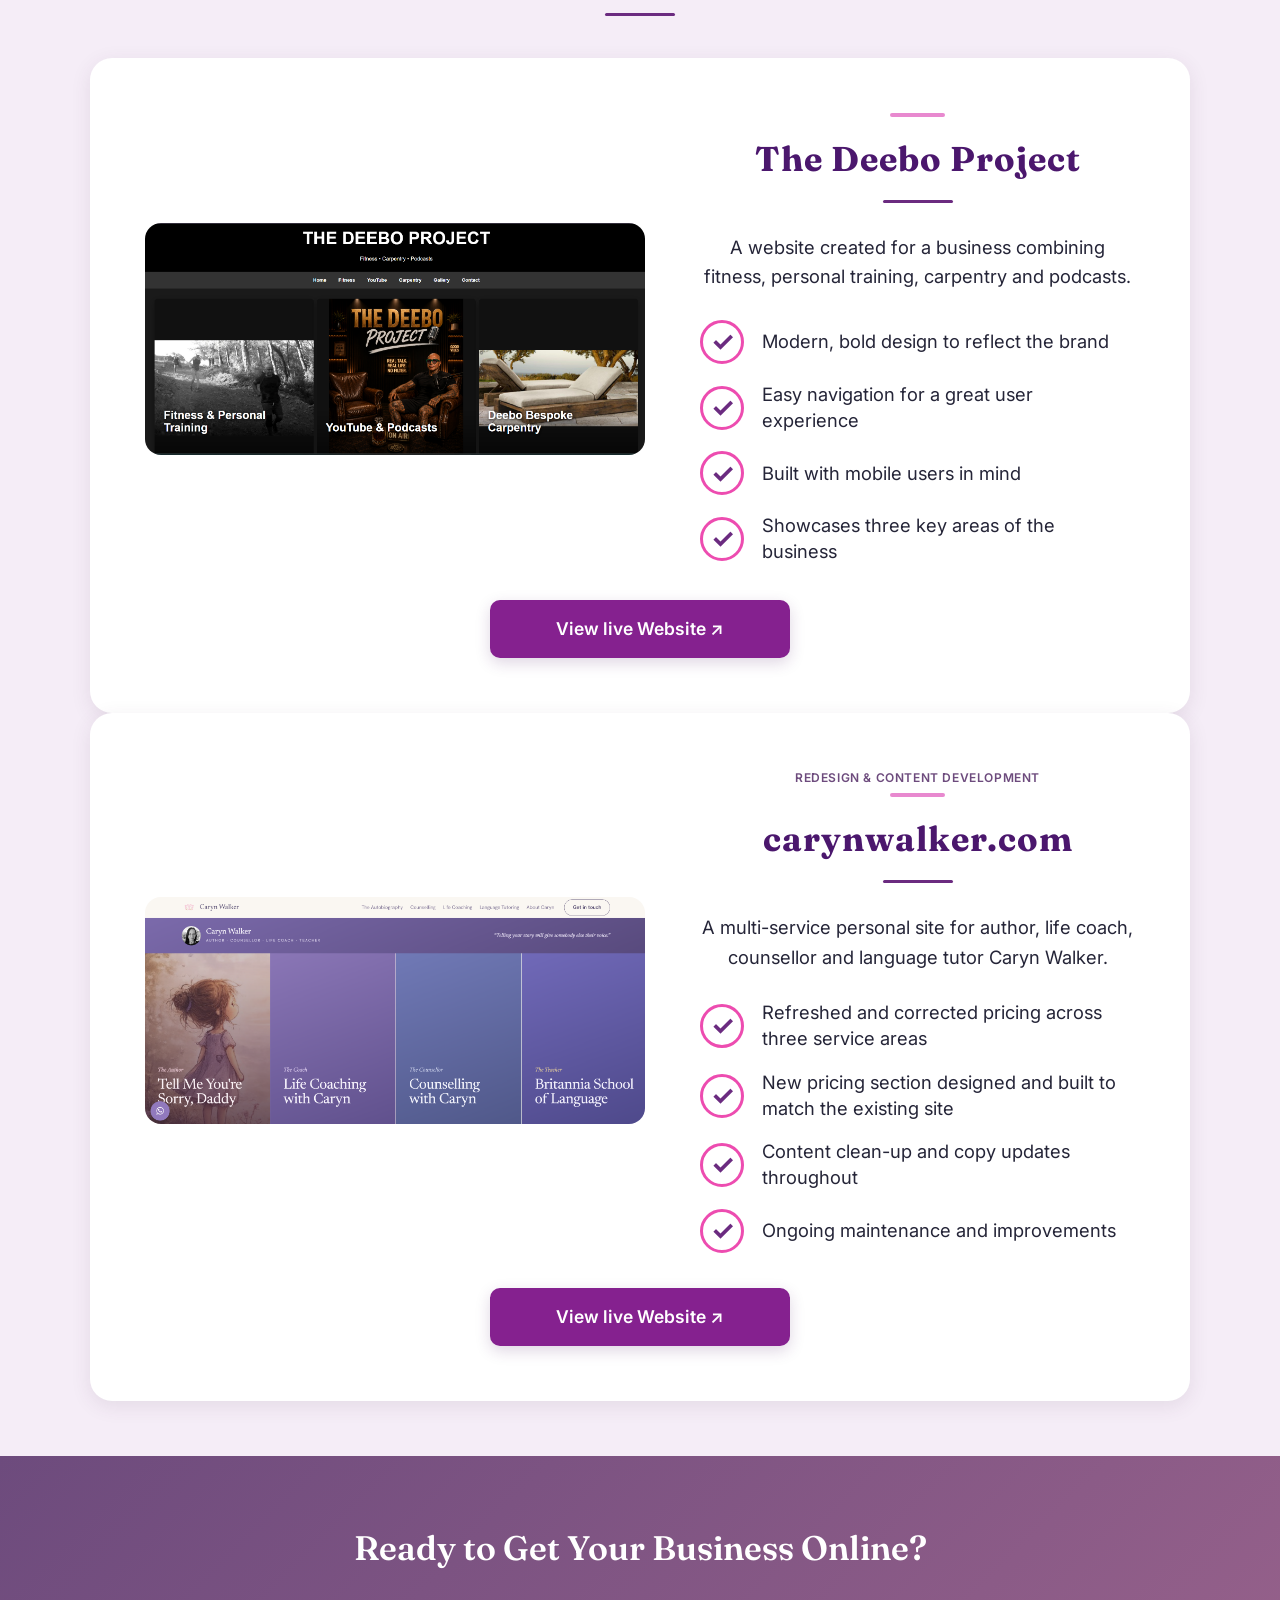
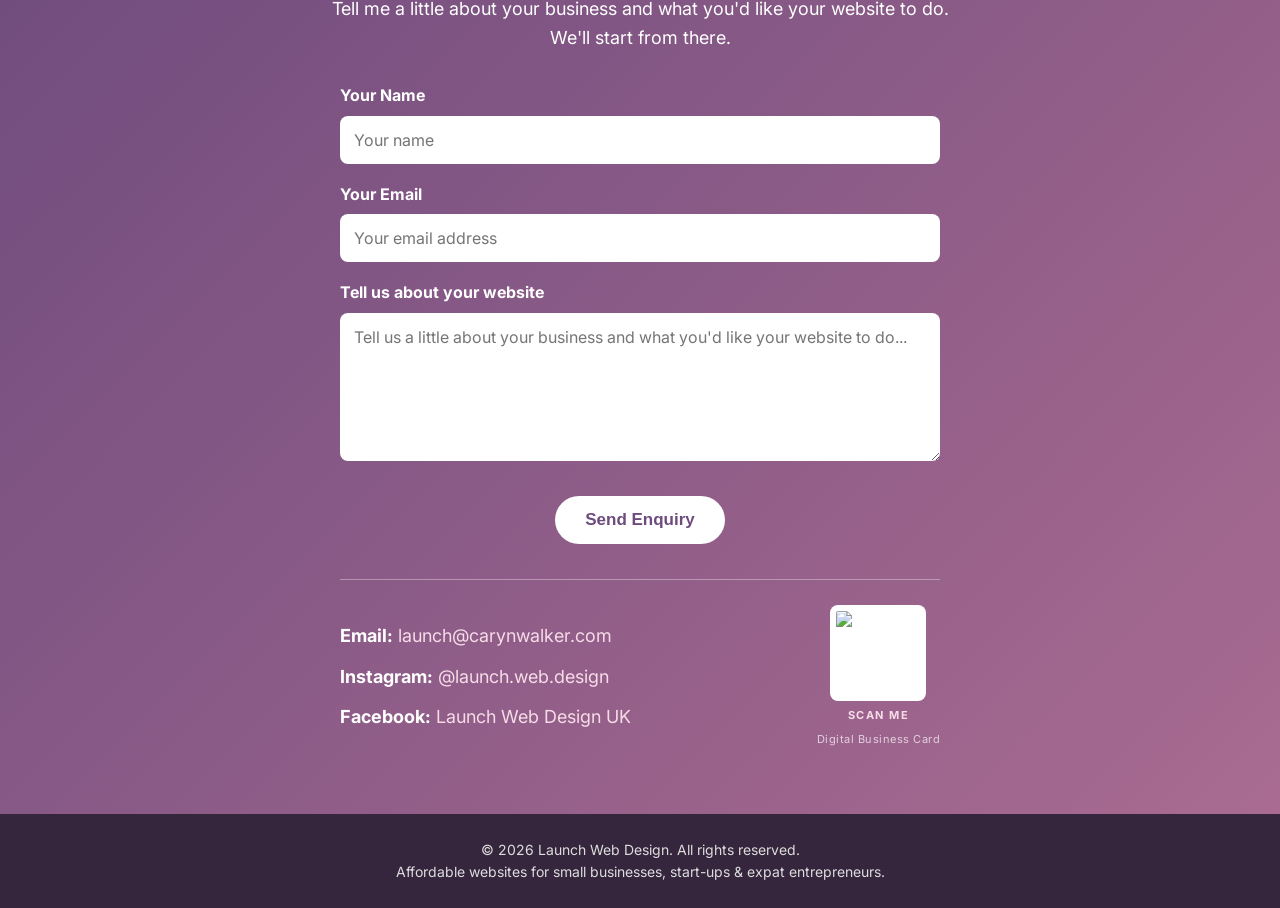
==== commit cddd8ee7: "Add contact columns and update QR code section" ====
--- a/index.html
+++ b/index.html
@@ -250,6 +250,7 @@
       your website to do. We'll start from there.
     </p>
 
+      <div class="contact-columns">
     <form action="https://formspree.io/f/mbdngope" method="POST" class="contact-form">
       <label for="name">Your Name</label>
       <input type="text" id="name" name="name" placeholder="Your name" required>
@@ -276,12 +277,12 @@
         <img src="https://api.qrserver.com/v1/create-qr-code/?size=220x220&data=https%3A%2F%2Fhihello.com%2Fp%2F7dd30c26-d0e6-418c-bc1e-af91a4c0743f"
              alt="Scan to save Launch Web Design's contact details">
         <span class="qr-scan">Scan Me</span>
-        <span class="qr-caption">Digital Business Card</span>
-      </div>
-    </div>
-  </div>
-</section>
-
+                <span class="qr-caption">Digital Business Card</span>
+      </div>
+    </div>
+    </div>
+  </div>
+</section>
 <a href="#top" class="back-to-top">↑ Return to Home</a>
 
 <footer>
--- a/style.css
+++ b/style.css
@@ -28,13 +28,11 @@
   --font-display: 'Fraunces', serif;
   --font-body: 'Inter', Arial, Helvetica, sans-serif;
 }
-
 * {
   box-sizing: border-box;
   margin: 0;
   padding: 0;
 }
-
 body {
   font-family: var(--font-body);
   color: var(--text-body);
@@ -55,7 +53,7 @@
 }
 
 .main-logo {
-  width: 360px;
+  width: 400px;
   max-width: 90%;
   height: auto;
   display: block;
@@ -646,7 +644,7 @@
    at the bottom of the file.)
    ========================================================== */
 .hero {
-  padding: 90px 20px 100px;
+  padding: 40px 20px 100px;
   text-align: center;
   background: linear-gradient(135deg, #fff 0%, #fdf7fc 55%, #f7dce8 100%);
 }
@@ -657,7 +655,7 @@
 }
 
 .hero-eyebrow {
-  margin-bottom: 18px;
+  margin-bottom: 35px;
   font-size: 14px;
   font-weight: bold;
   letter-spacing: 3px;
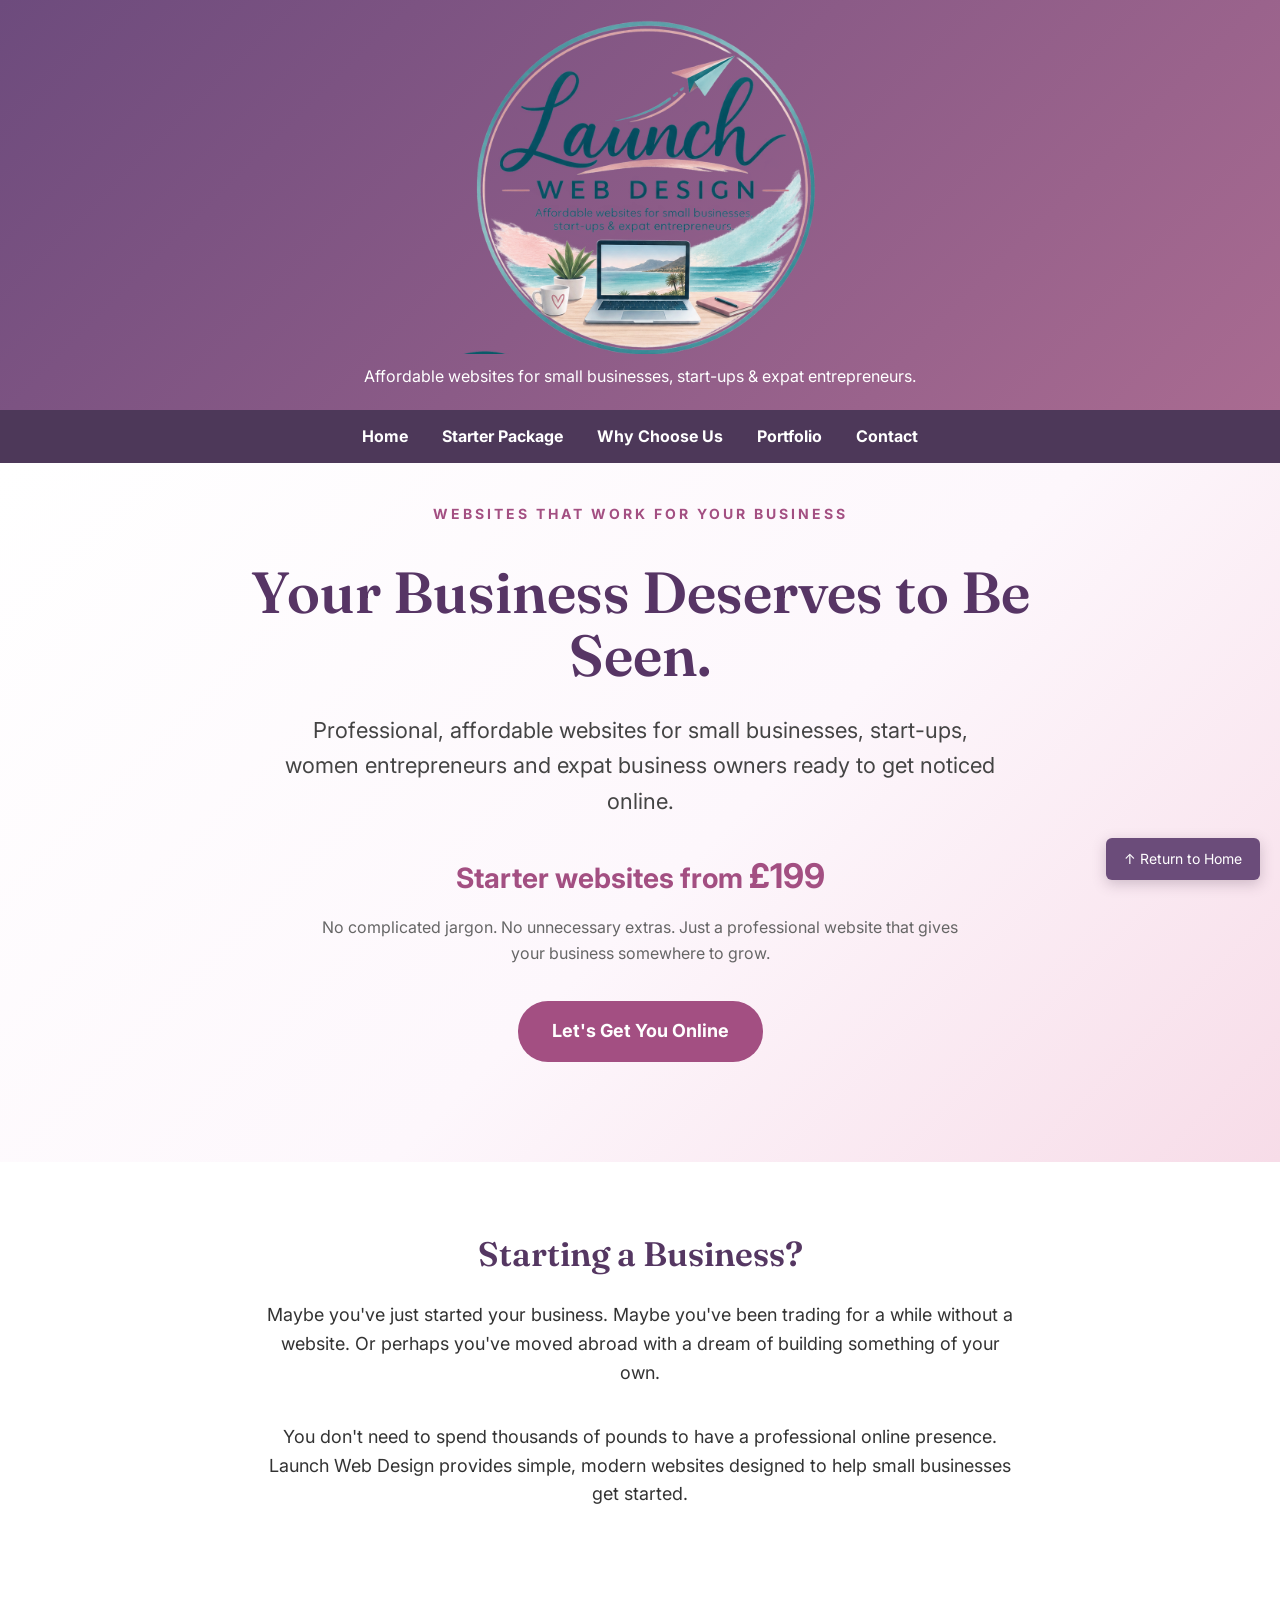
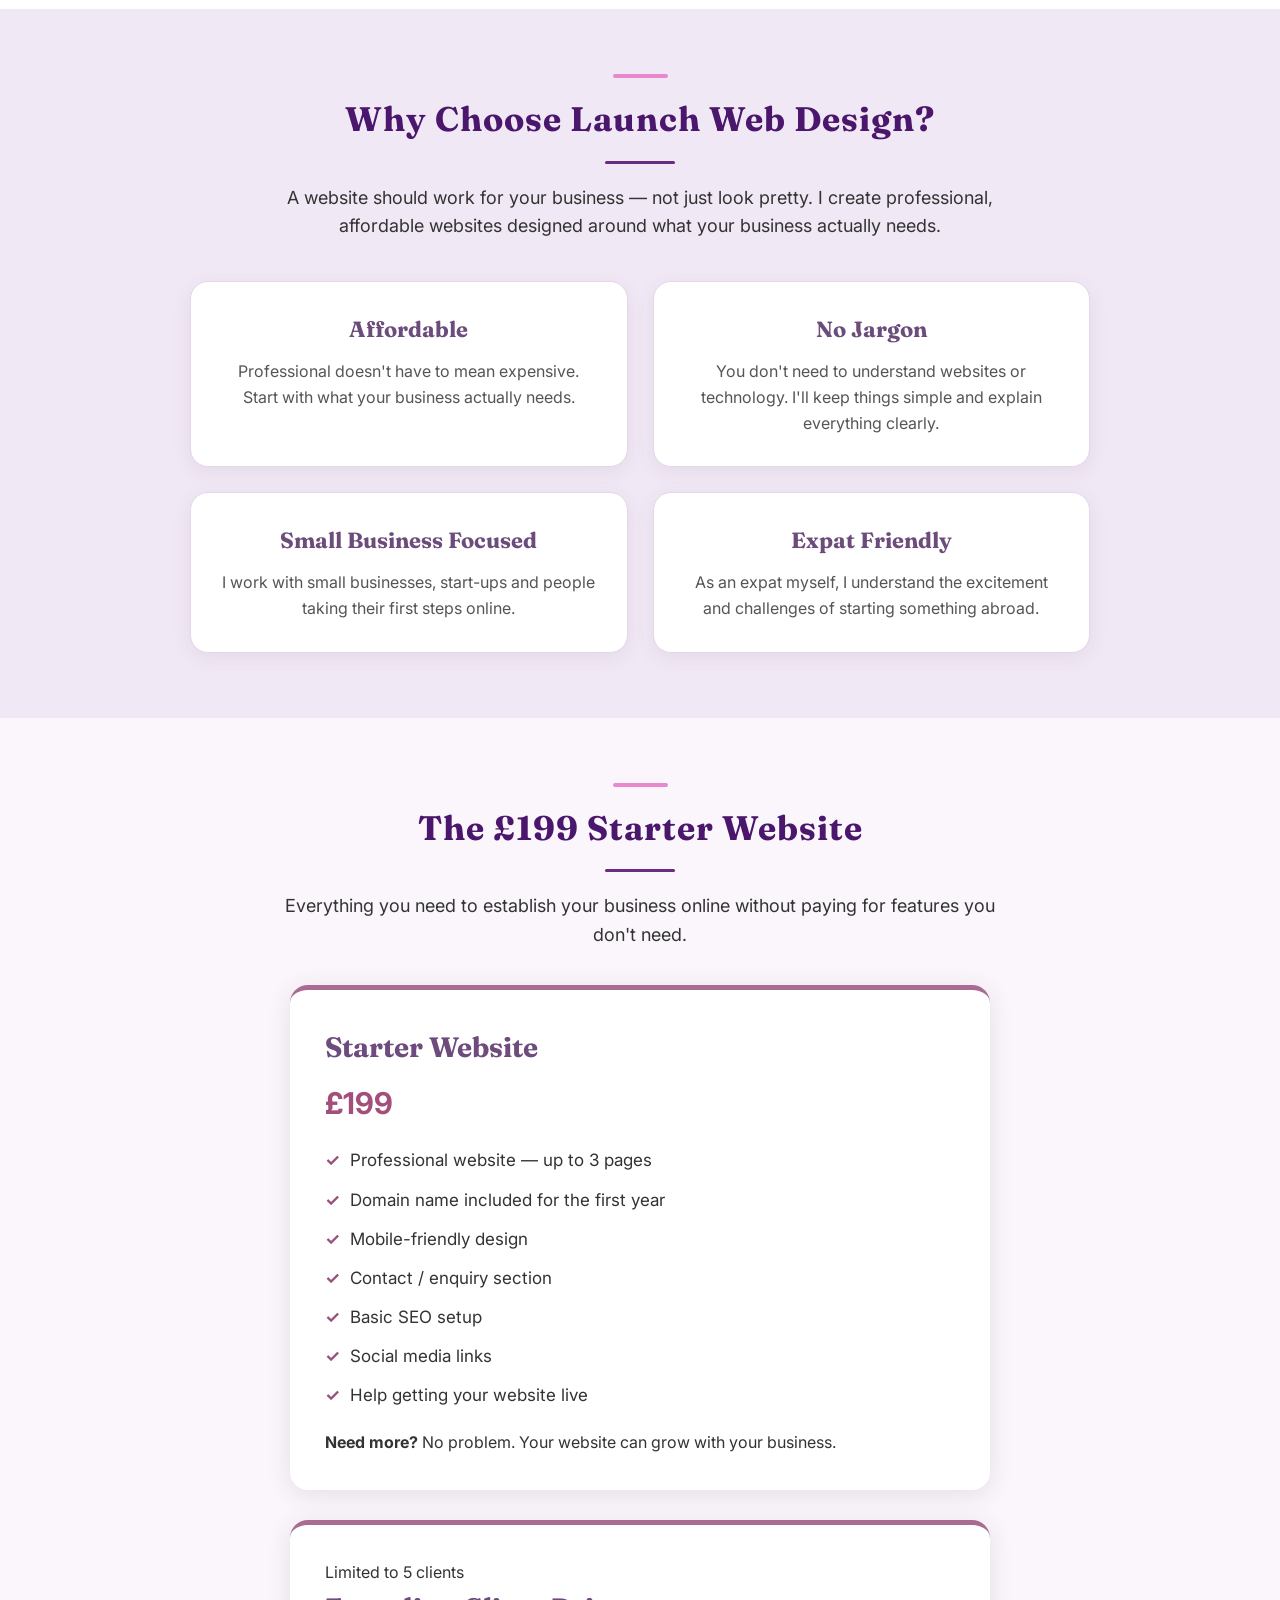
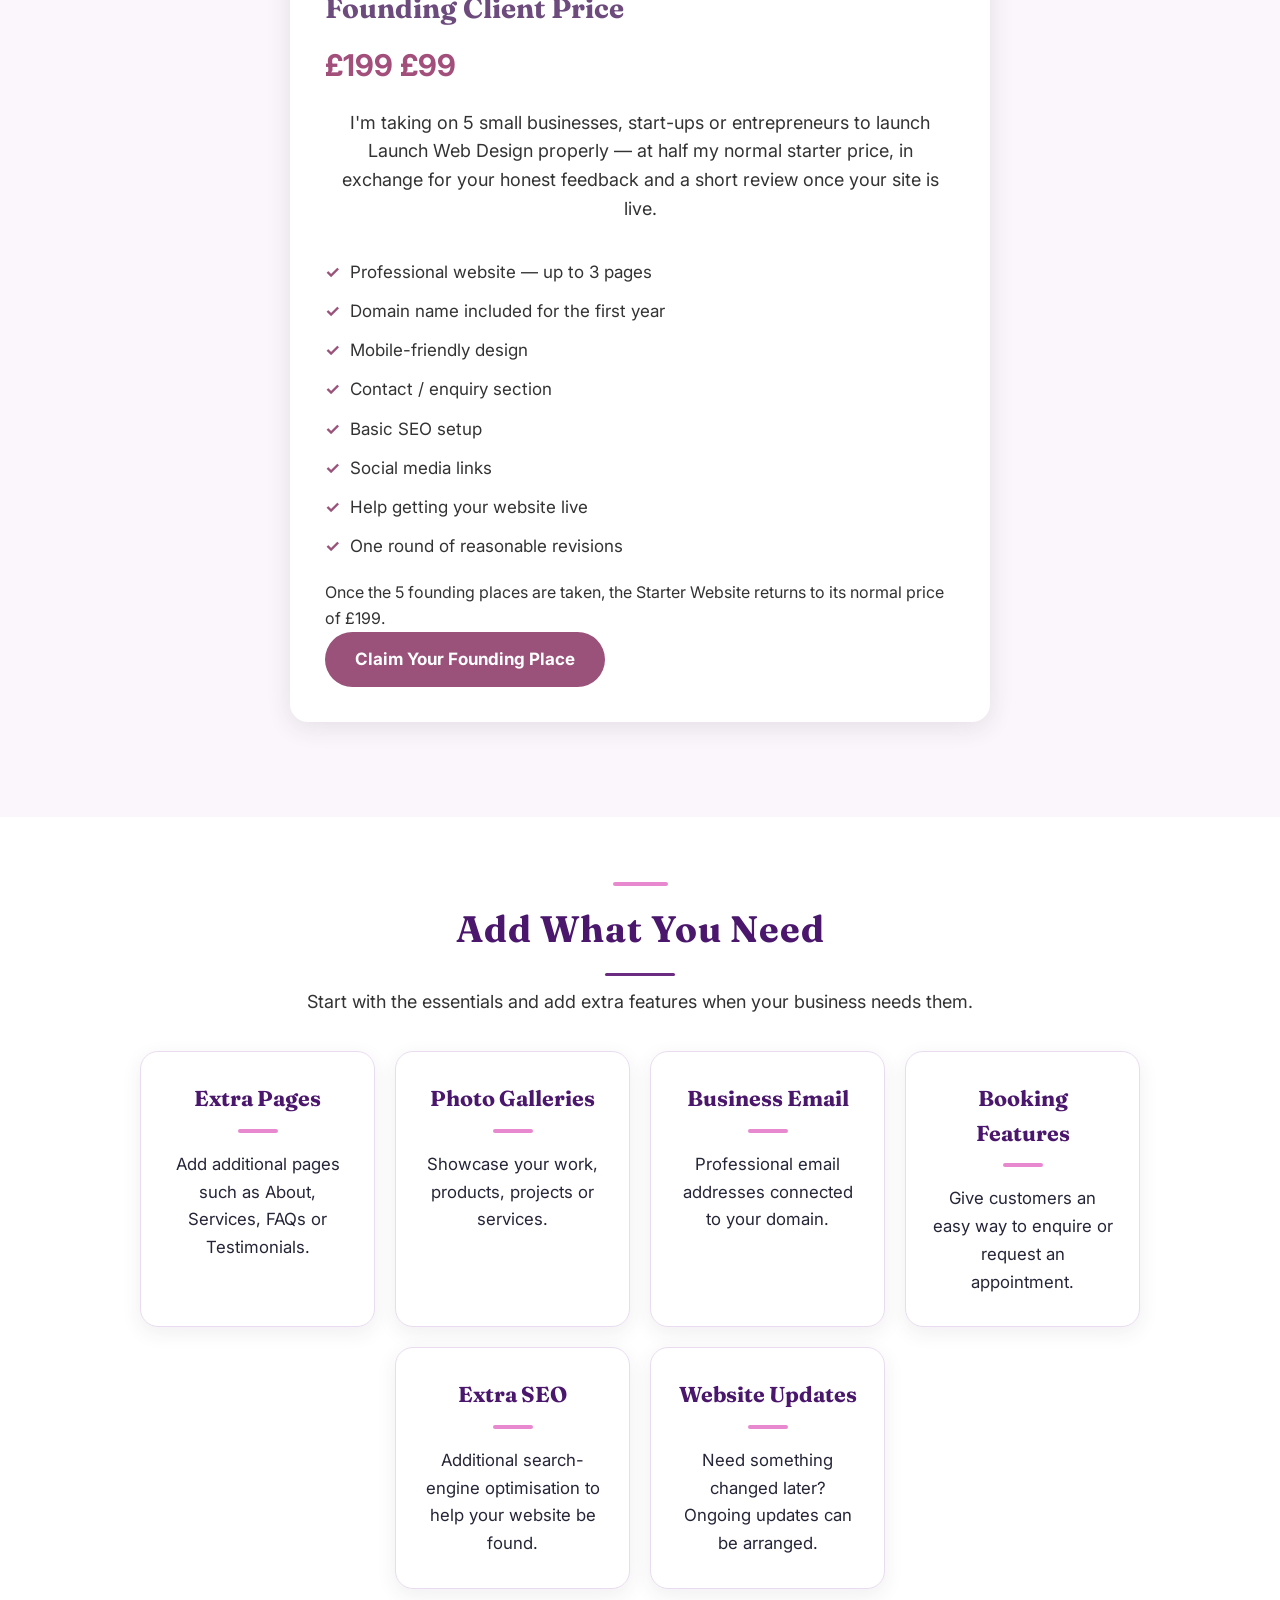
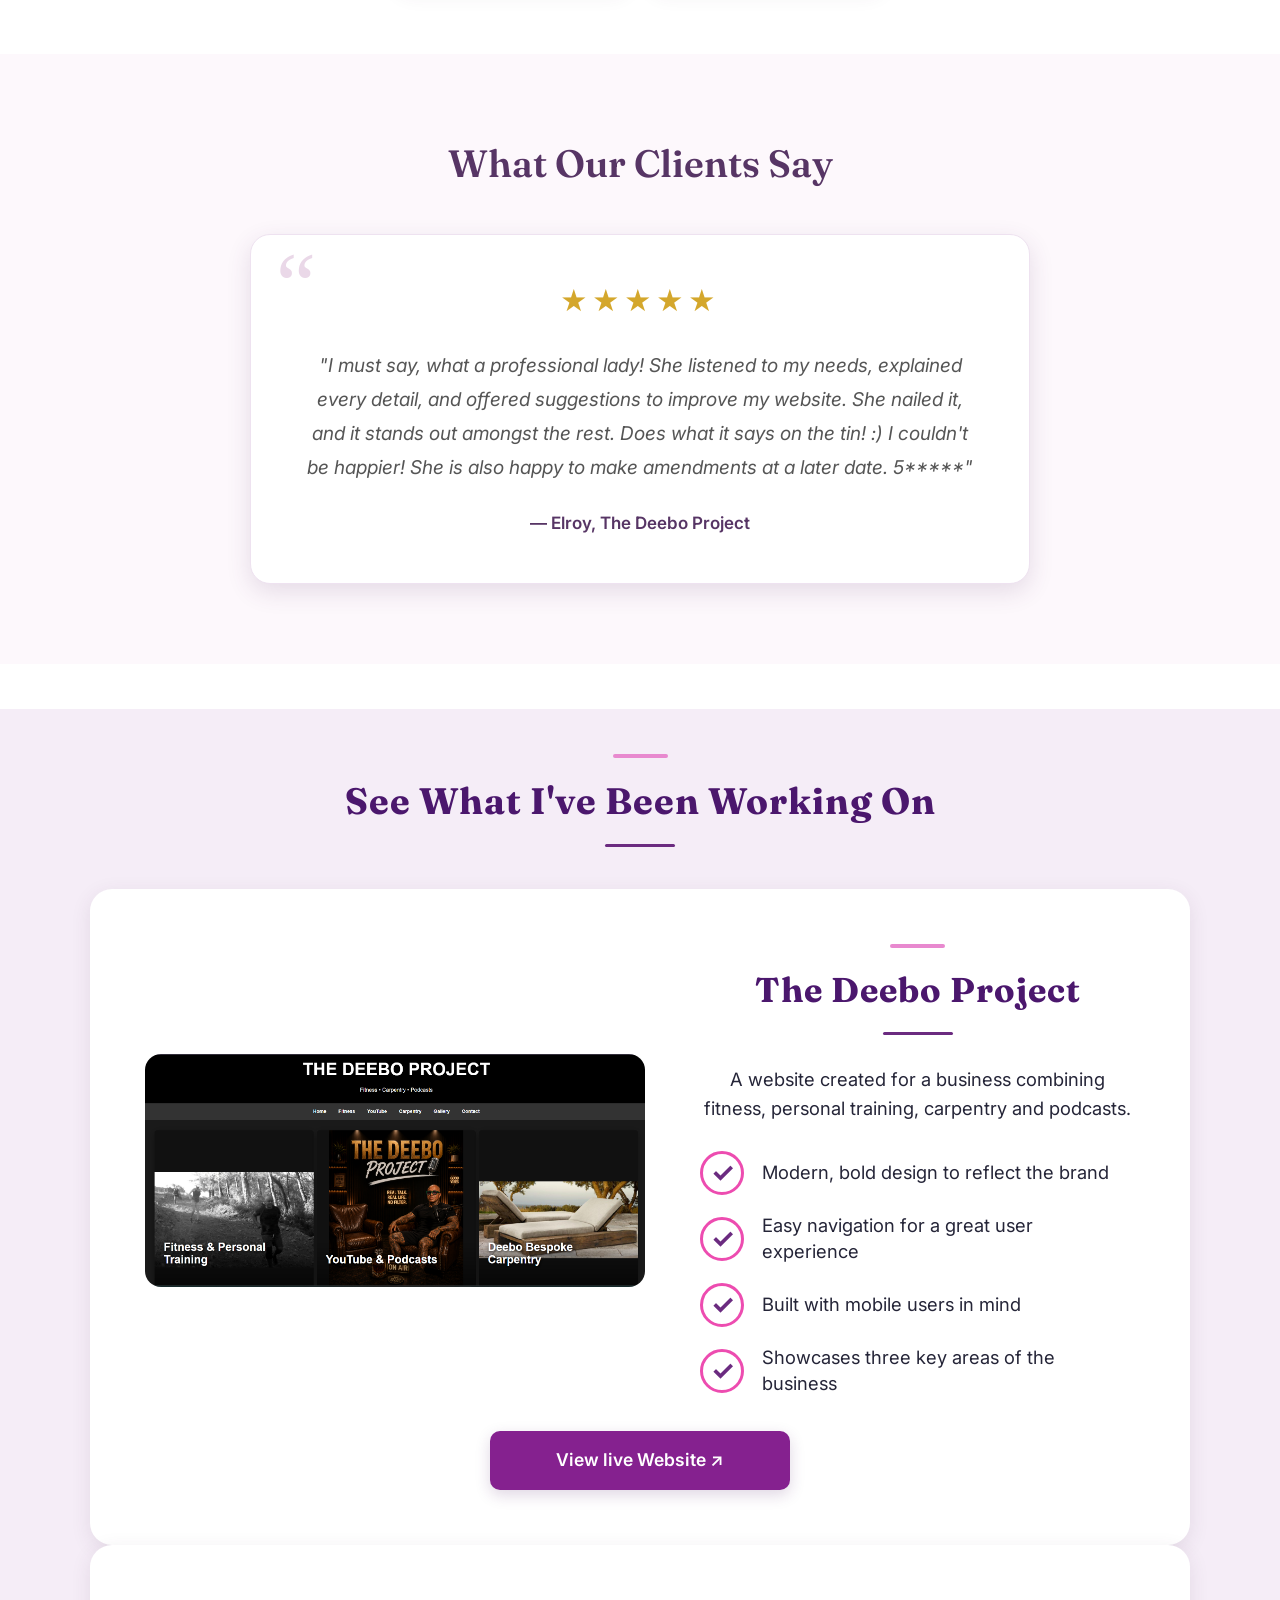
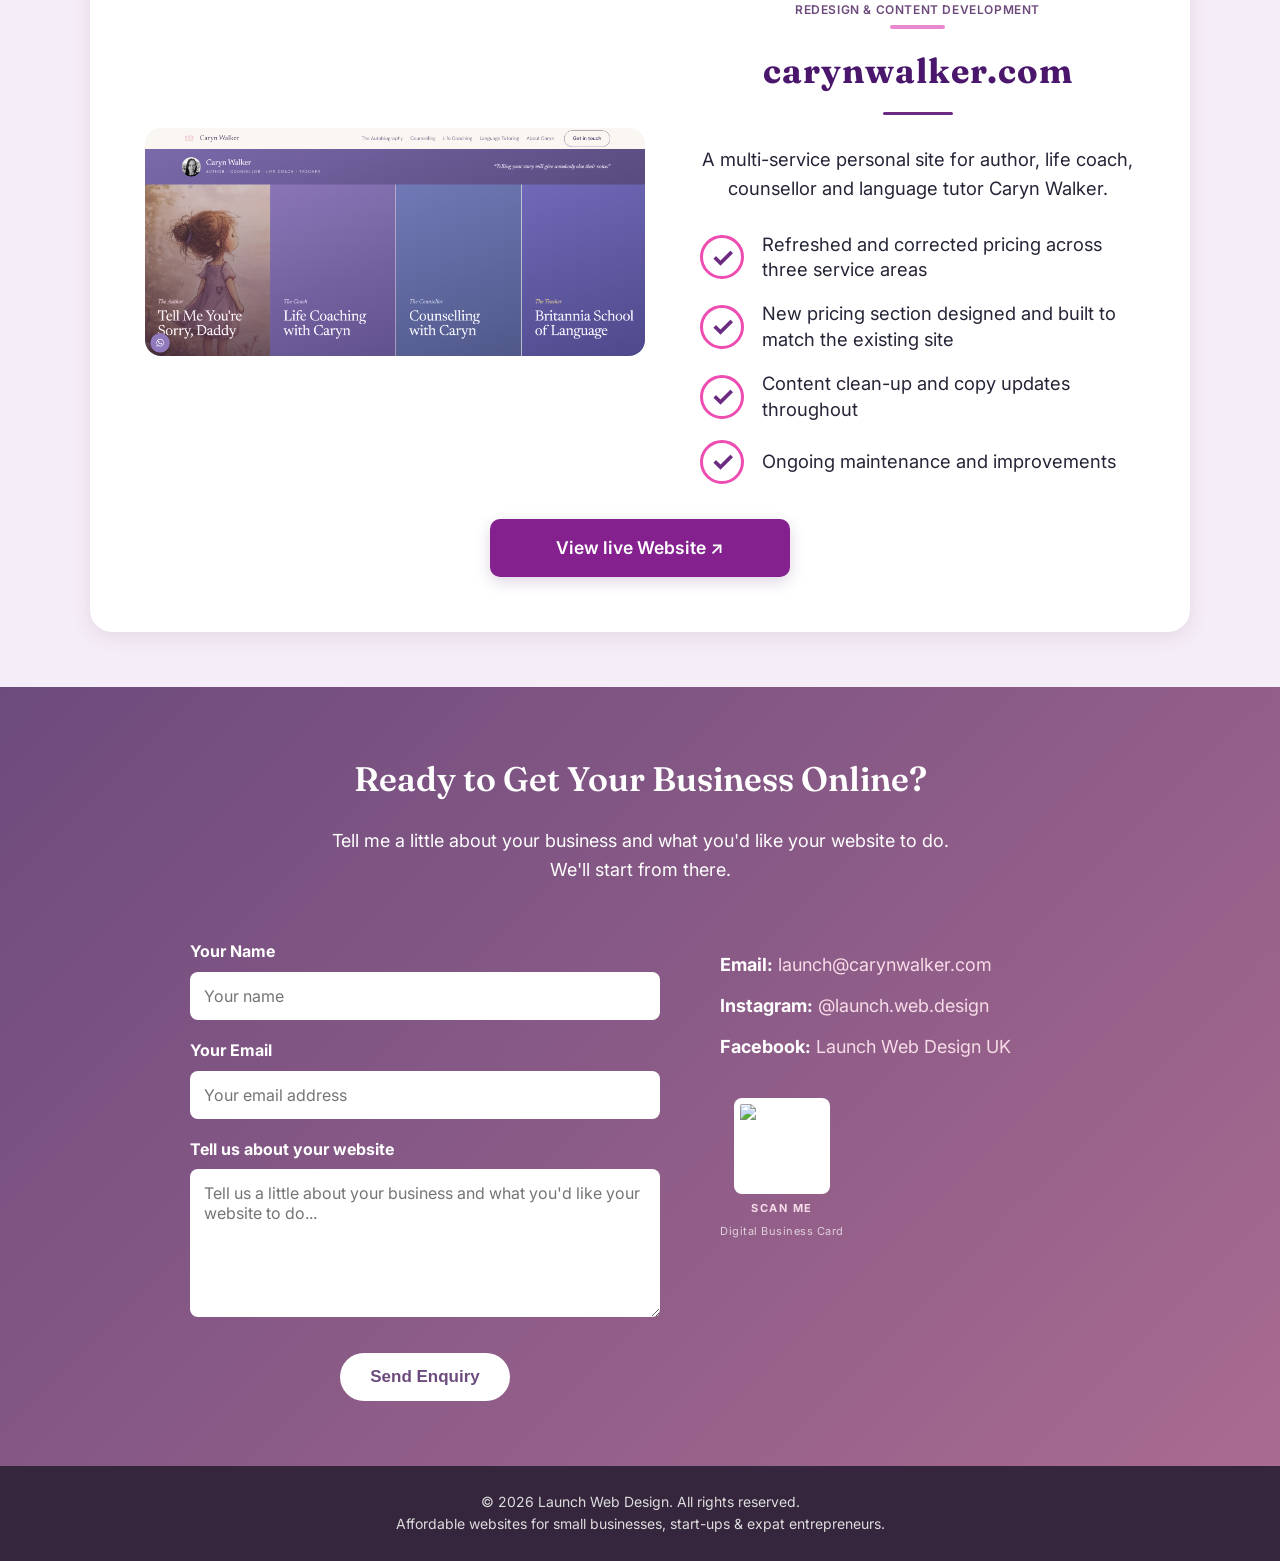
==== commit 8b4ed8c0: "Add founding client package offer section Added a new package offer for founding clients with detail" ====
--- a/index.html
+++ b/index.html
@@ -123,14 +123,43 @@
         <li>Social media links</li>
         <li>Help getting your website live</li>
       </ul>
-      <p>
+           <p>
         <strong>Need more?</strong> No problem.
         Your website can grow with your business.
       </p>
     </div>
-  </div>
-</section>
-
+
+    <div class="package offer-package">
+      <div class="offer-tag">Limited to 5 clients</div>
+      <h3>Founding Client Price</h3>
+      <div class="package-price">
+        <span class="price-was">£199</span>
+        £99
+      </div>
+      <p class="intro" style="margin-top:0;">
+        I'm taking on 5 small businesses, start-ups or entrepreneurs to launch
+        Launch Web Design properly — at half my normal starter price, in
+        exchange for your honest feedback and a short review once your site
+        is live.
+      </p>
+      <ul>
+        <li>Professional website — up to 3 pages</li>
+        <li>Domain name included for the first year</li>
+        <li>Mobile-friendly design</li>
+        <li>Contact / enquiry section</li>
+        <li>Basic SEO setup</li>
+        <li>Social media links</li>
+        <li>Help getting your website live</li>
+        <li>One round of reasonable revisions</li>
+      </ul>
+      <p>
+        Once the 5 founding places are taken, the Starter Website returns
+        to its normal price of £199.
+      </p>
+      <a href="#contact" class="button">Claim Your Founding Place</a>
+    </div>
+  </div>
+</section>
 <section>
   <div class="section-inner">
     <h2 class="section-heading extras-heading">Add What You Need</h2>
--- a/style.css
+++ b/style.css
@@ -482,6 +482,32 @@
 }
 
 /* ---------- contact ---------- */
+
+.contact-columns {
+  display: flex;
+  flex-wrap: wrap;
+  justify-content: center;
+  align-items: flex-start;
+  gap: 60px;
+  max-width: 900px;
+  margin: 0 auto;
+}
+
+.contact-columns .contact-form {
+  flex: 1 1 380px;
+  margin-top: 30px;
+}
+
+.contact-columns .contact-details-row {
+  flex: 1 1 280px;
+  display: flex;
+  flex-direction: column;
+  justify-content: flex-start;
+  align-items: flex-start;
+  border-top: none;
+  margin-top: 30px;
+  padding-top: 0;
+}
 .contact {
   background: linear-gradient(135deg, var(--purple-mid), var(--purple-soft));
   color: white;
@@ -606,7 +632,31 @@
   text-transform: none;
   font-size: 11px;
 }
-
+.contact-columns {
+  display: flex;
+  flex-wrap: wrap;
+  justify-content: center;
+  align-items: flex-start;
+  gap: 60px;
+  max-width: 900px;
+  margin: 0 auto;
+}
+
+.contact-columns .contact-form {
+  flex: 1 1 380px;
+  margin-top: 30px;
+}
+
+.contact-columns .contact-details-row {
+  flex: 1 1 280px;
+  display: flex;
+  flex-direction: column;
+  justify-content: flex-start;
+  align-items: flex-start;
+  border-top: none;
+  margin-top: 30px;
+  padding-top: 0;
+}
 /* ---------- back to top ---------- */
 .back-to-top {
   position: fixed;
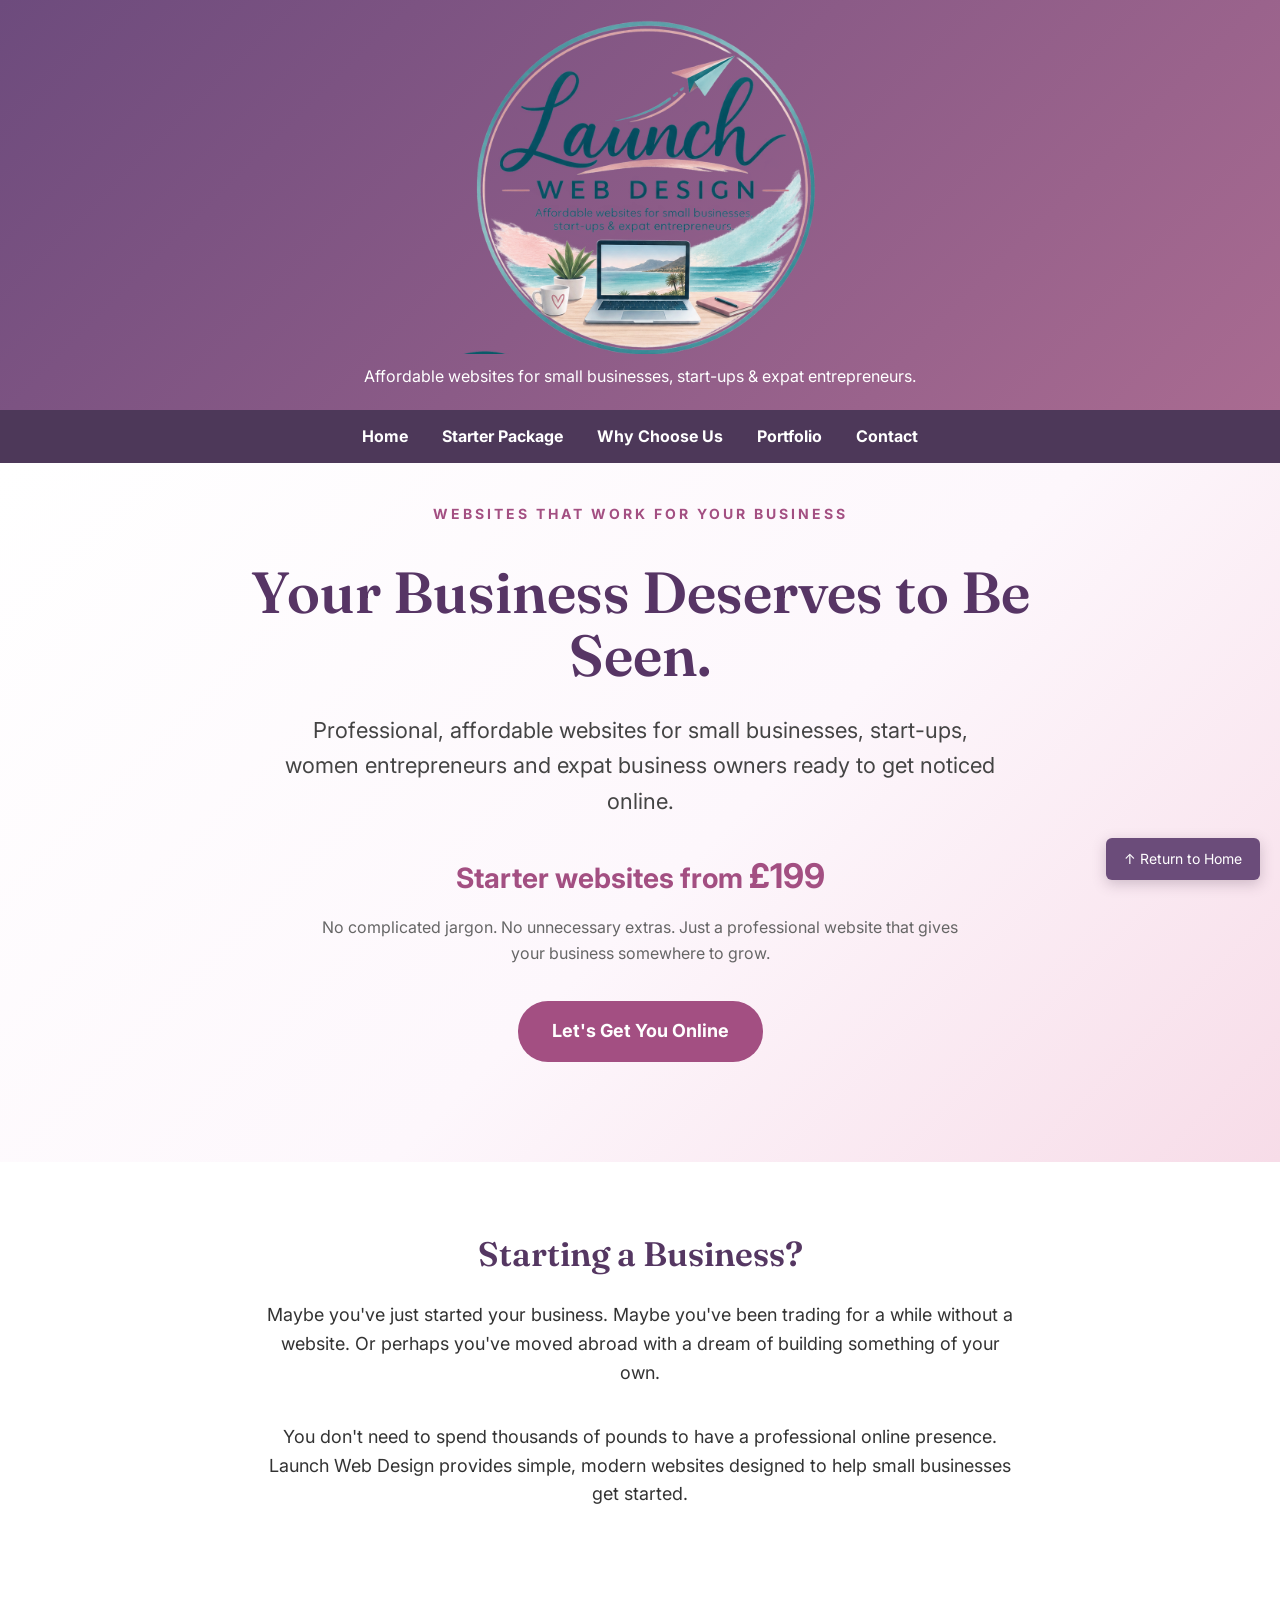
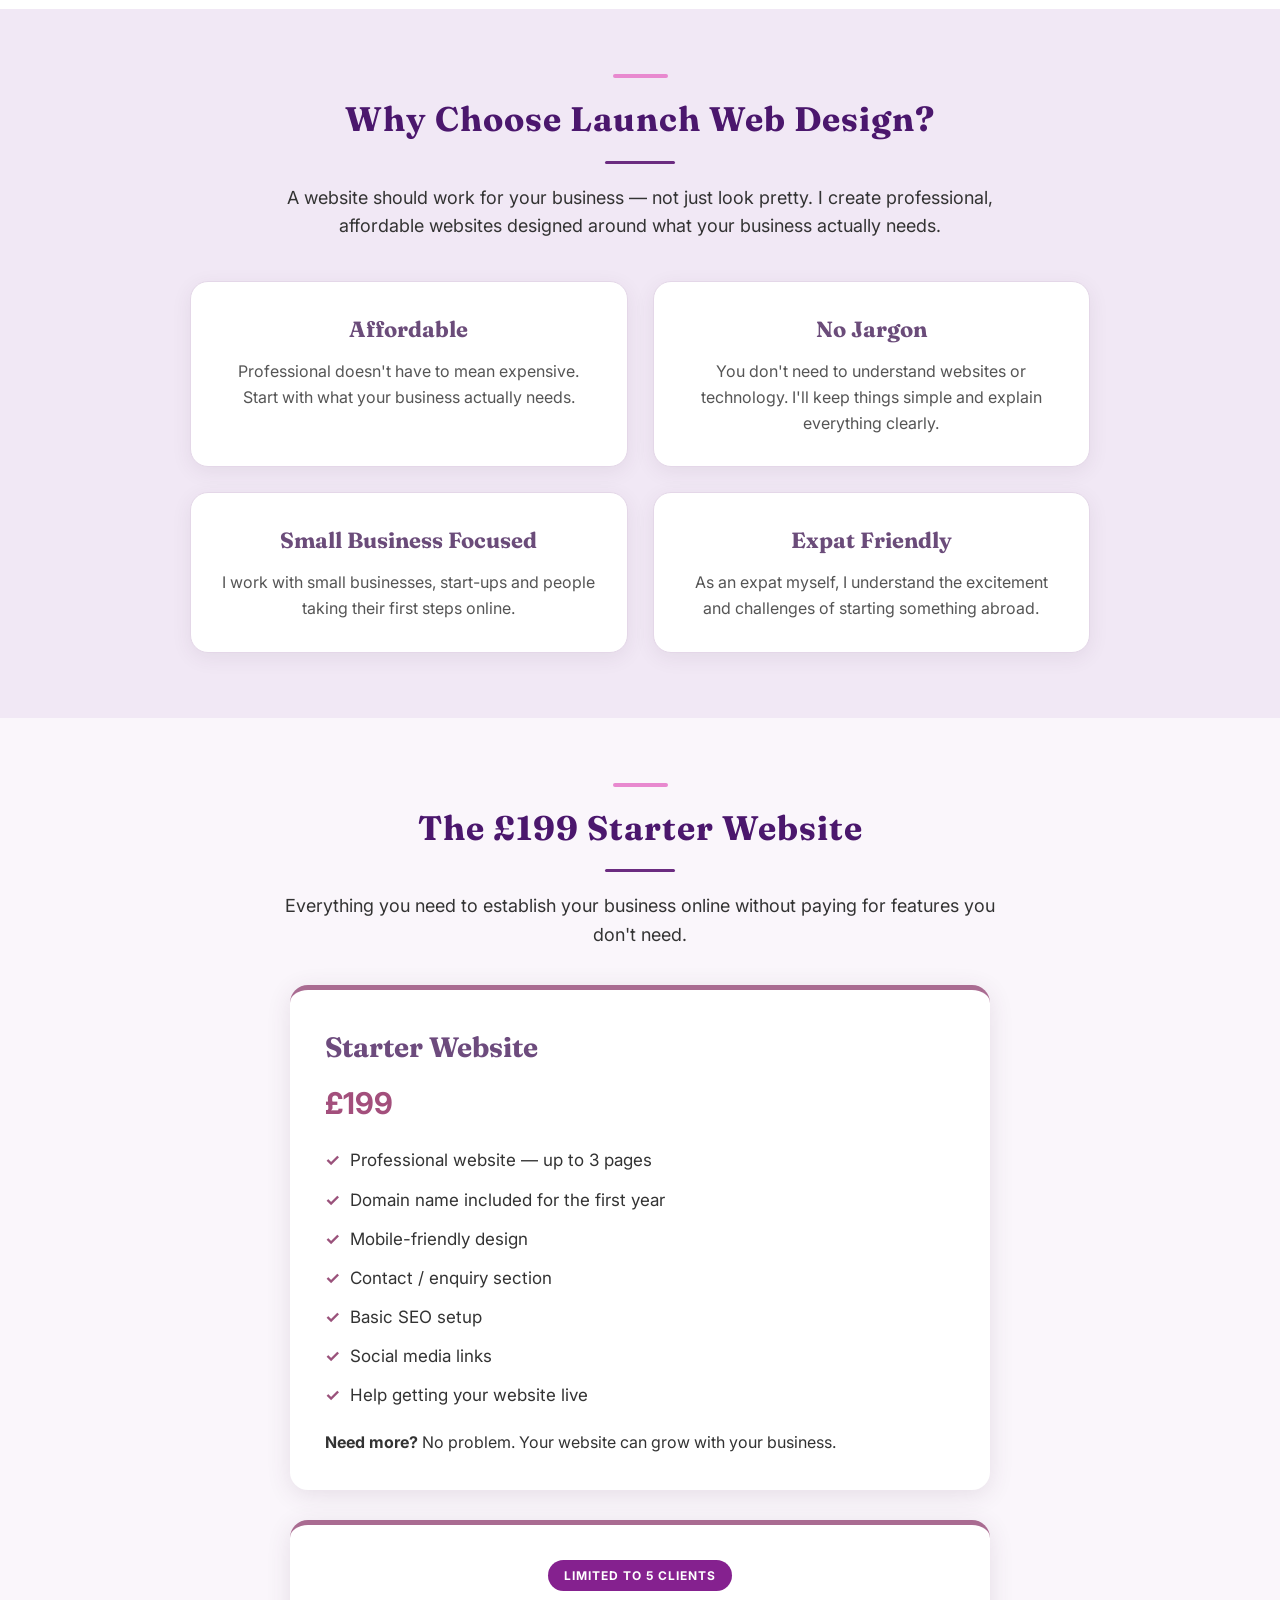
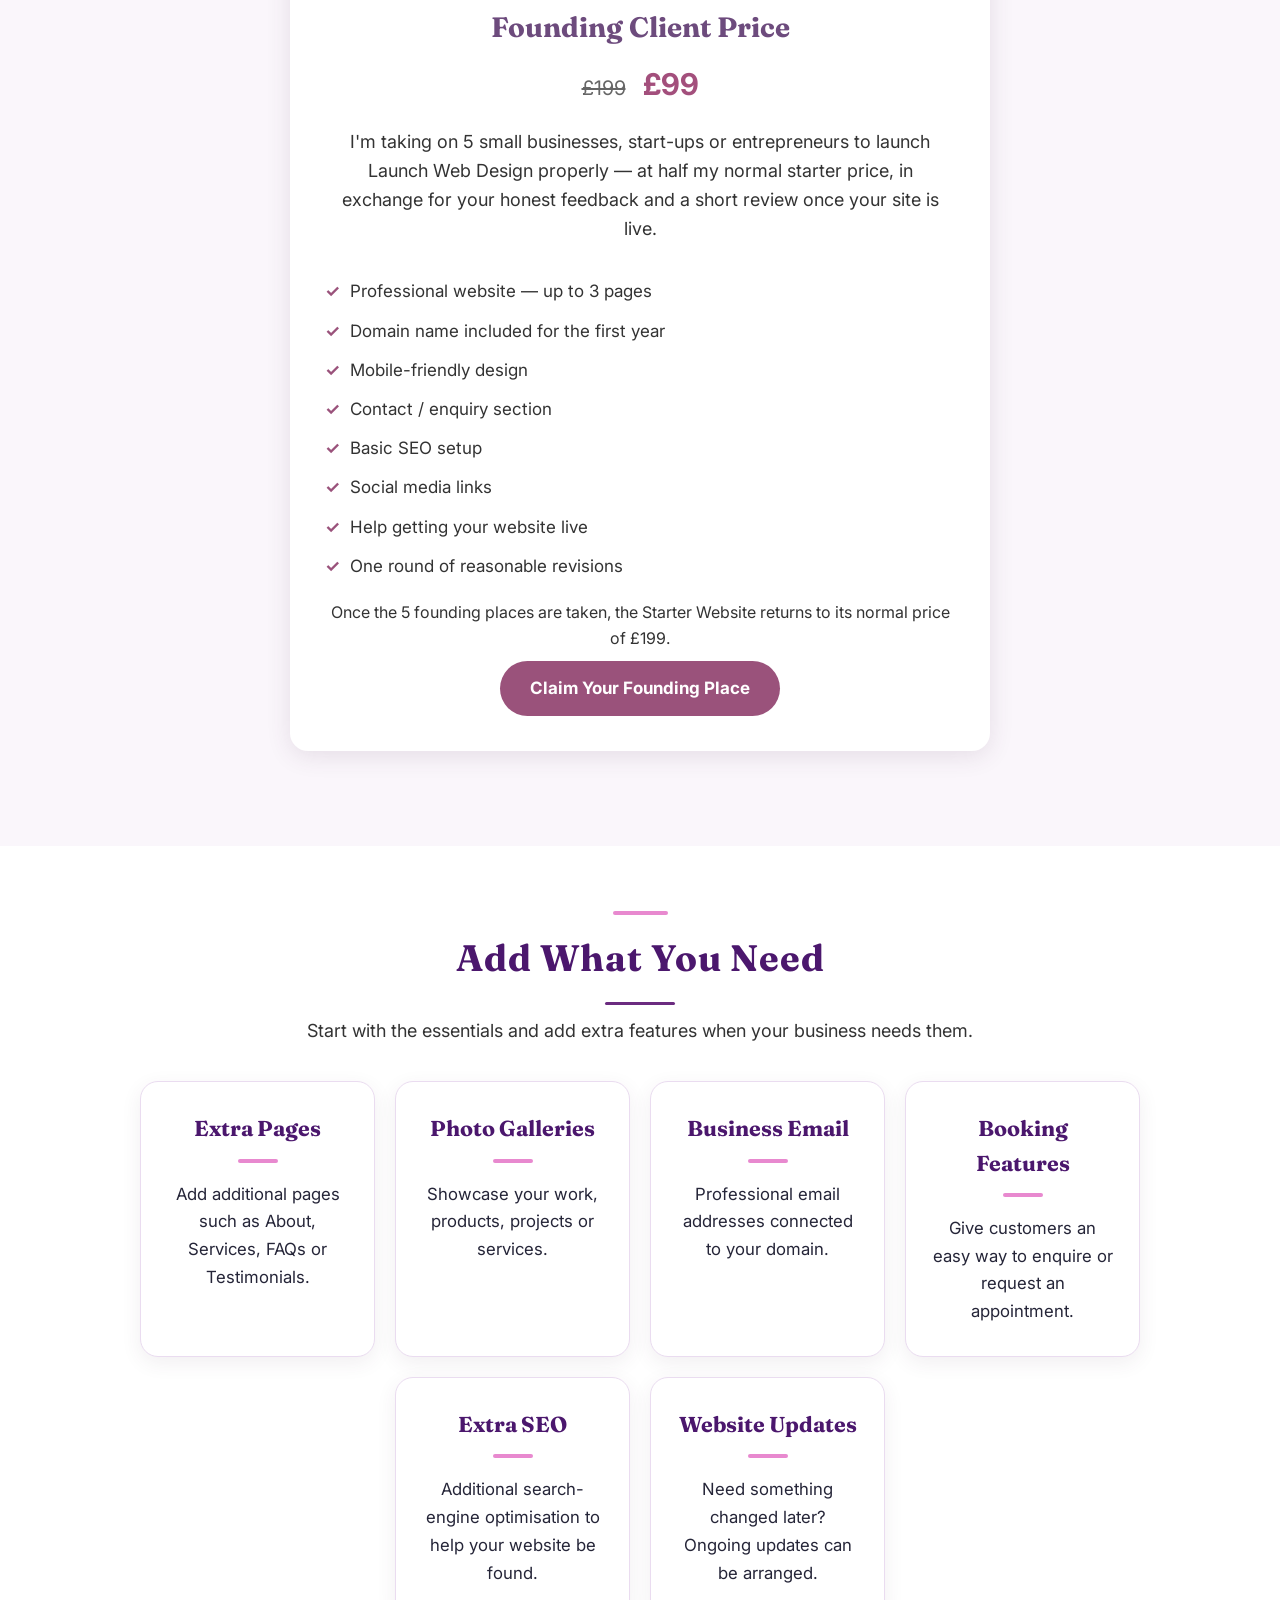
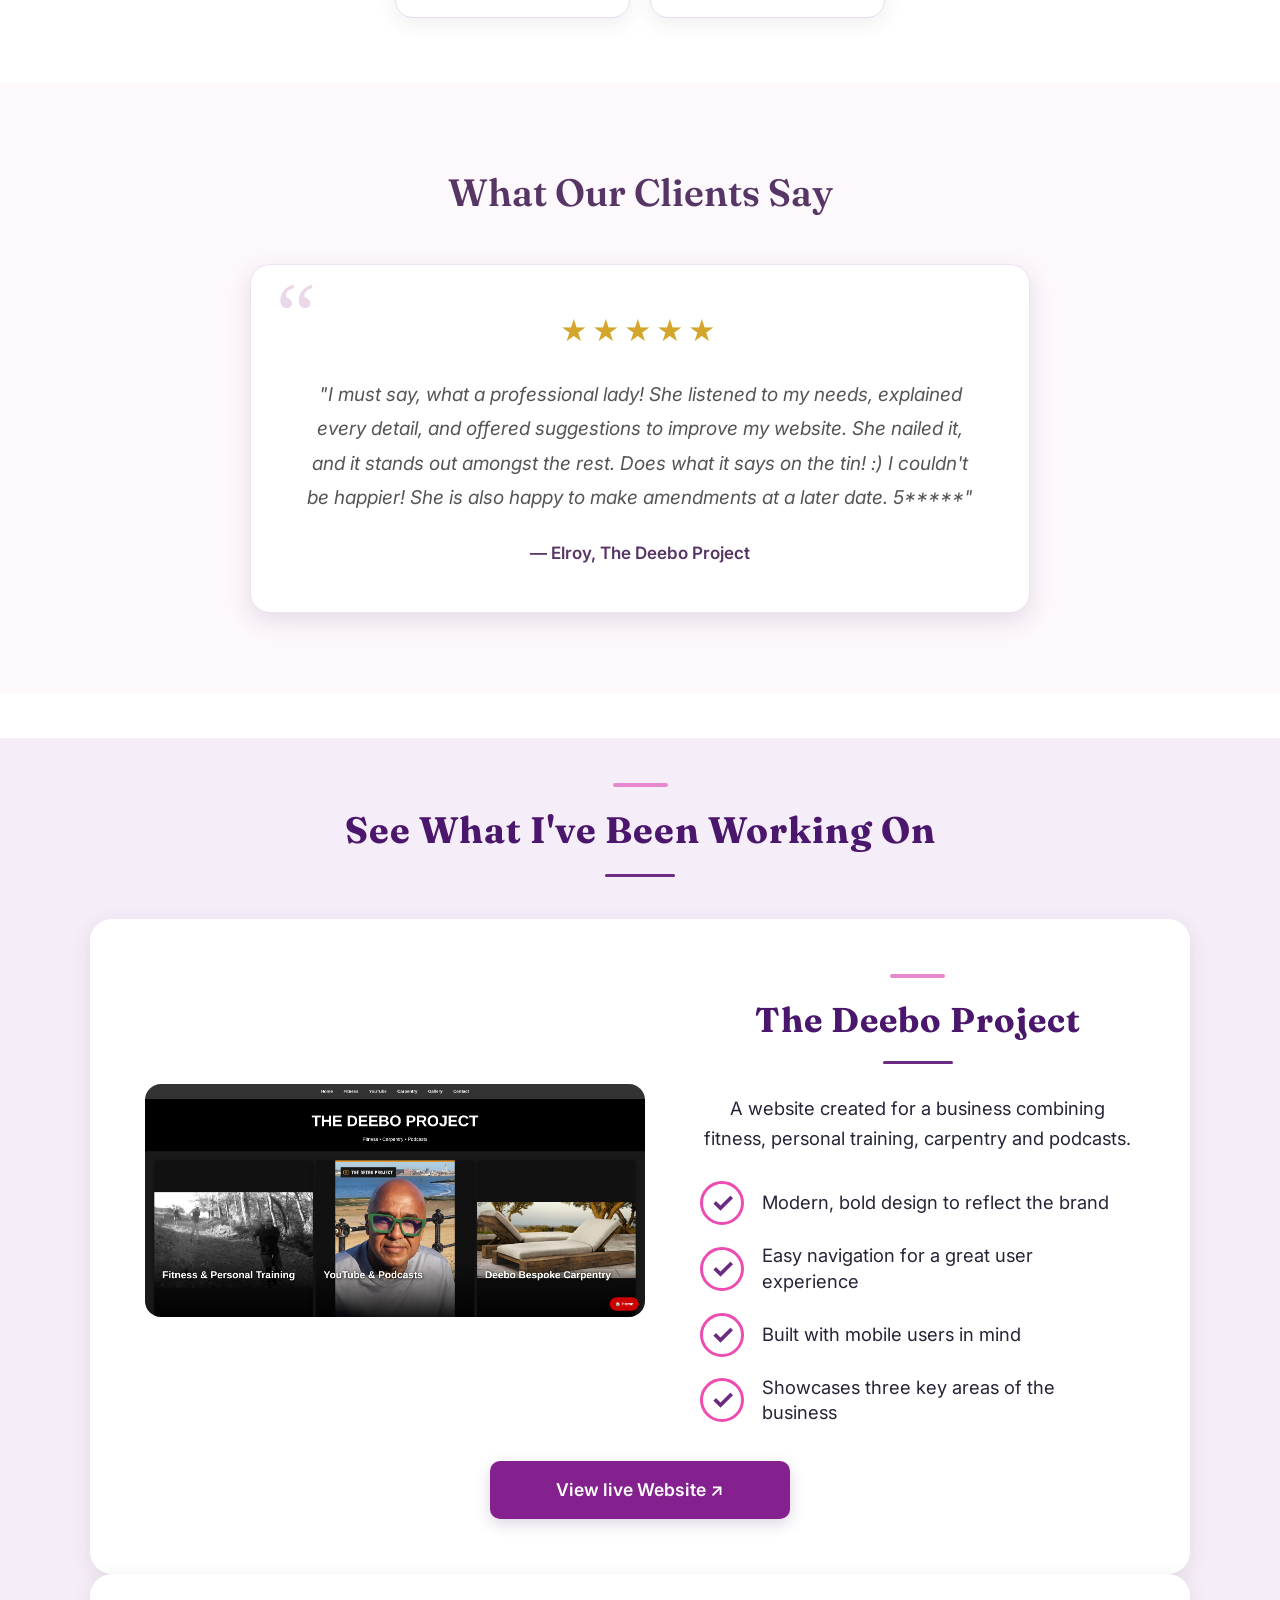
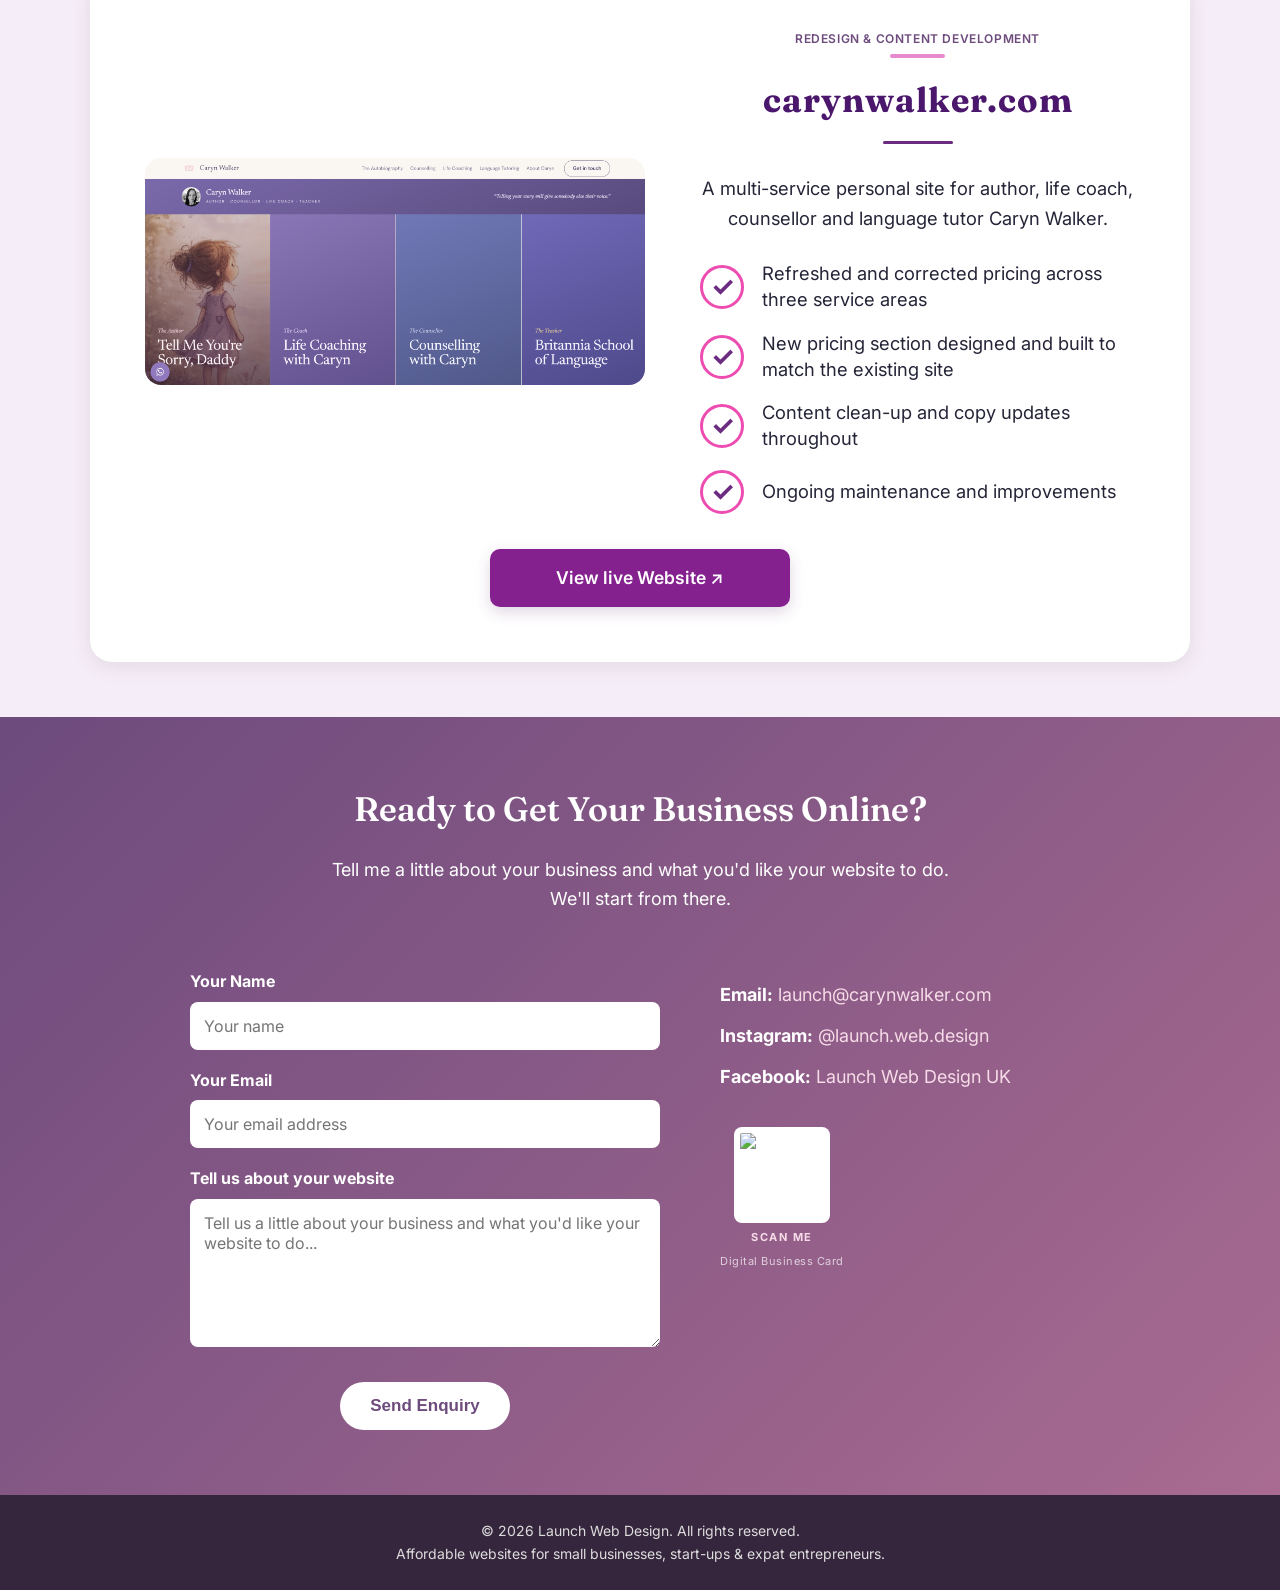
==== commit e1e0b059: "Force browsers to load the updated Deebo Project screenshot Co-Authored-By: Claude Opus 5.5 <noreply" ====
--- a/index.html
+++ b/index.html
@@ -220,7 +220,7 @@
   <div class="portfolio-grid">
     <div class="portfolio-card">
       <a href="https://thedeeboproject.com" target="_blank" rel="noopener noreferrer">
-        <img src="deebo-project.jpeg.png" alt="The Deebo Project website">
+        <img src="deebo-project.jpeg.png?v=2" alt="The Deebo Project website">
       </a>
 
       <div>
--- a/style.css
+++ b/style.css
@@ -167,6 +167,40 @@
 }
 
 /* ---------- package ---------- */
+
+.offer-package {
+  border-top-color: var(--magenta-strong);
+  text-align: center;
+}
+
+.offer-tag {
+  display: inline-block;
+  background: var(--magenta-strong);
+  color: white;
+  font-size: 12px;
+  font-weight: bold;
+  letter-spacing: 1px;
+  text-transform: uppercase;
+  padding: 6px 16px;
+  border-radius: 20px;
+  margin-bottom: 14px;
+}
+
+.offer-package .price-was {
+  text-decoration: line-through;
+  color: var(--text-softer);
+  font-size: 20px;
+  font-weight: normal;
+  margin-right: 10px;
+}
+
+.offer-package ul {
+  text-align: left;
+}
+
+.offer-package .button {
+  margin-top: 10px;
+}
 .package {
   background: white;
   max-width: 700px;
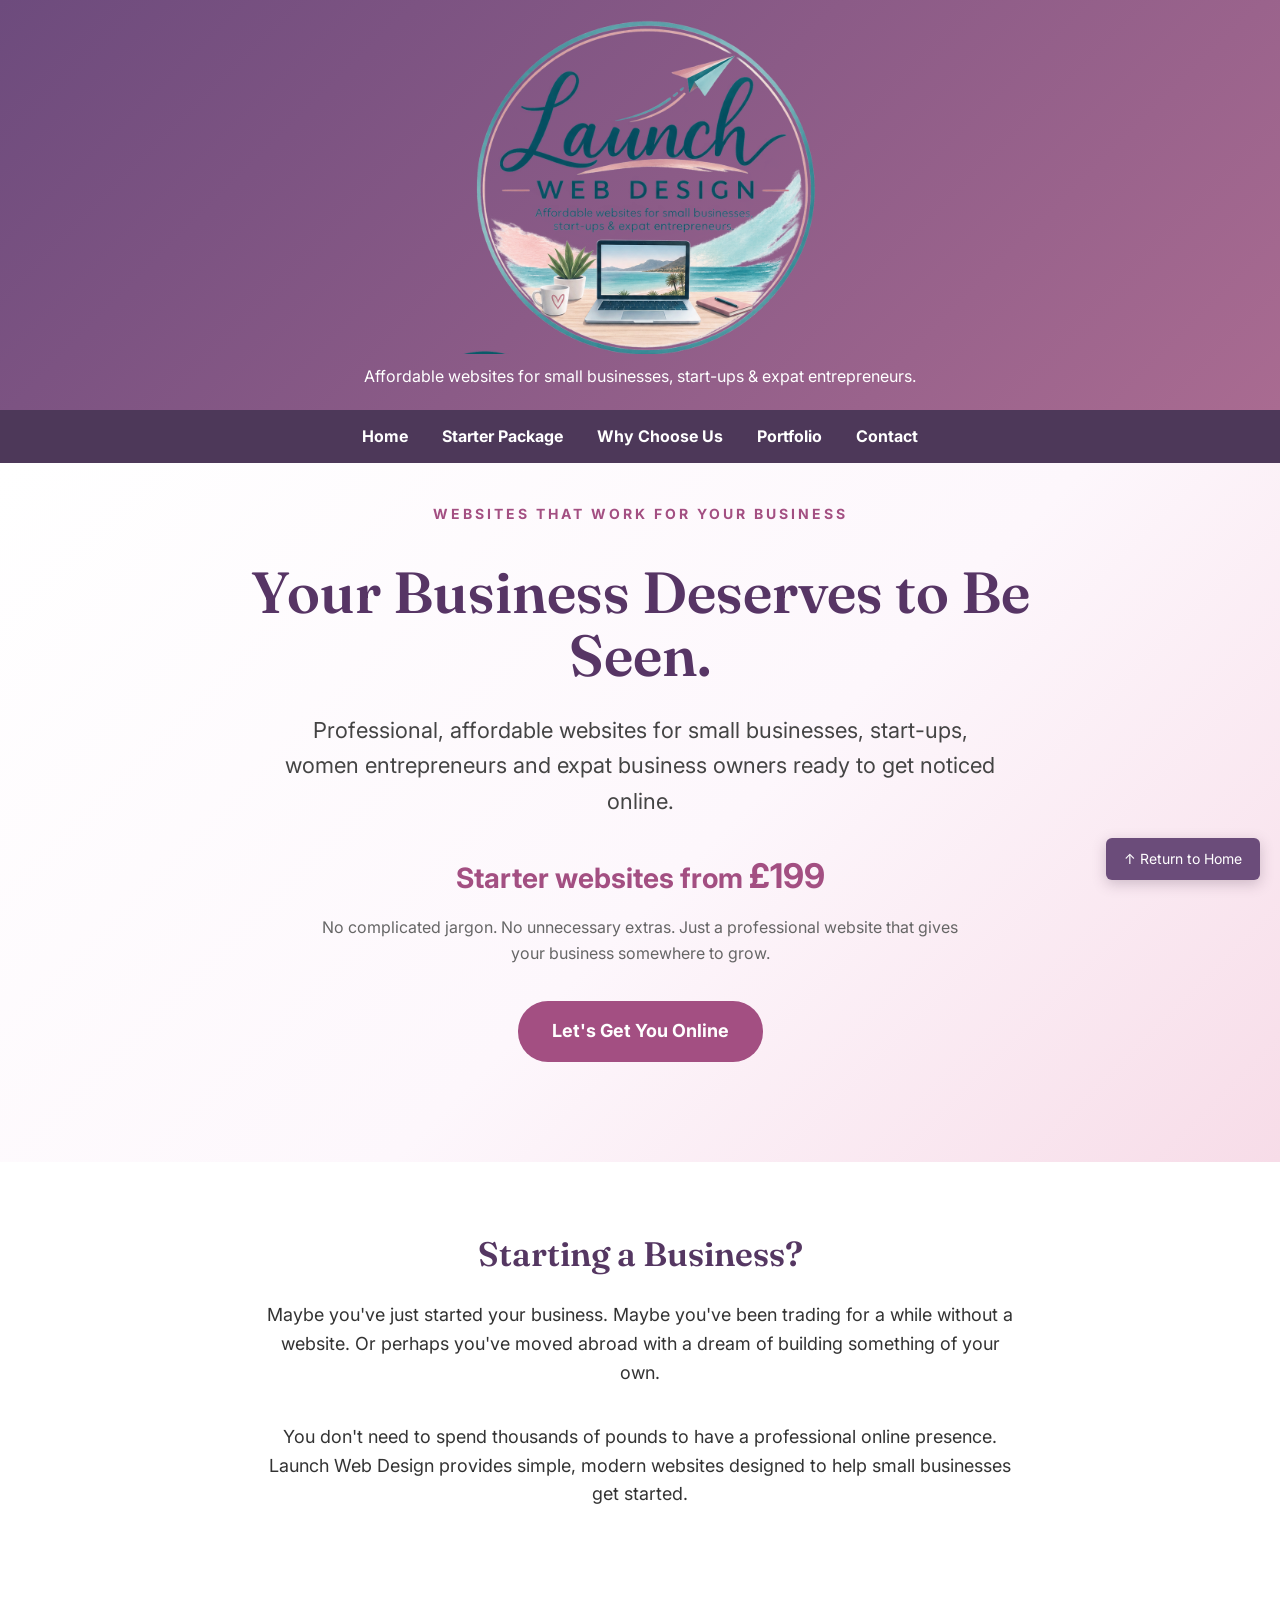
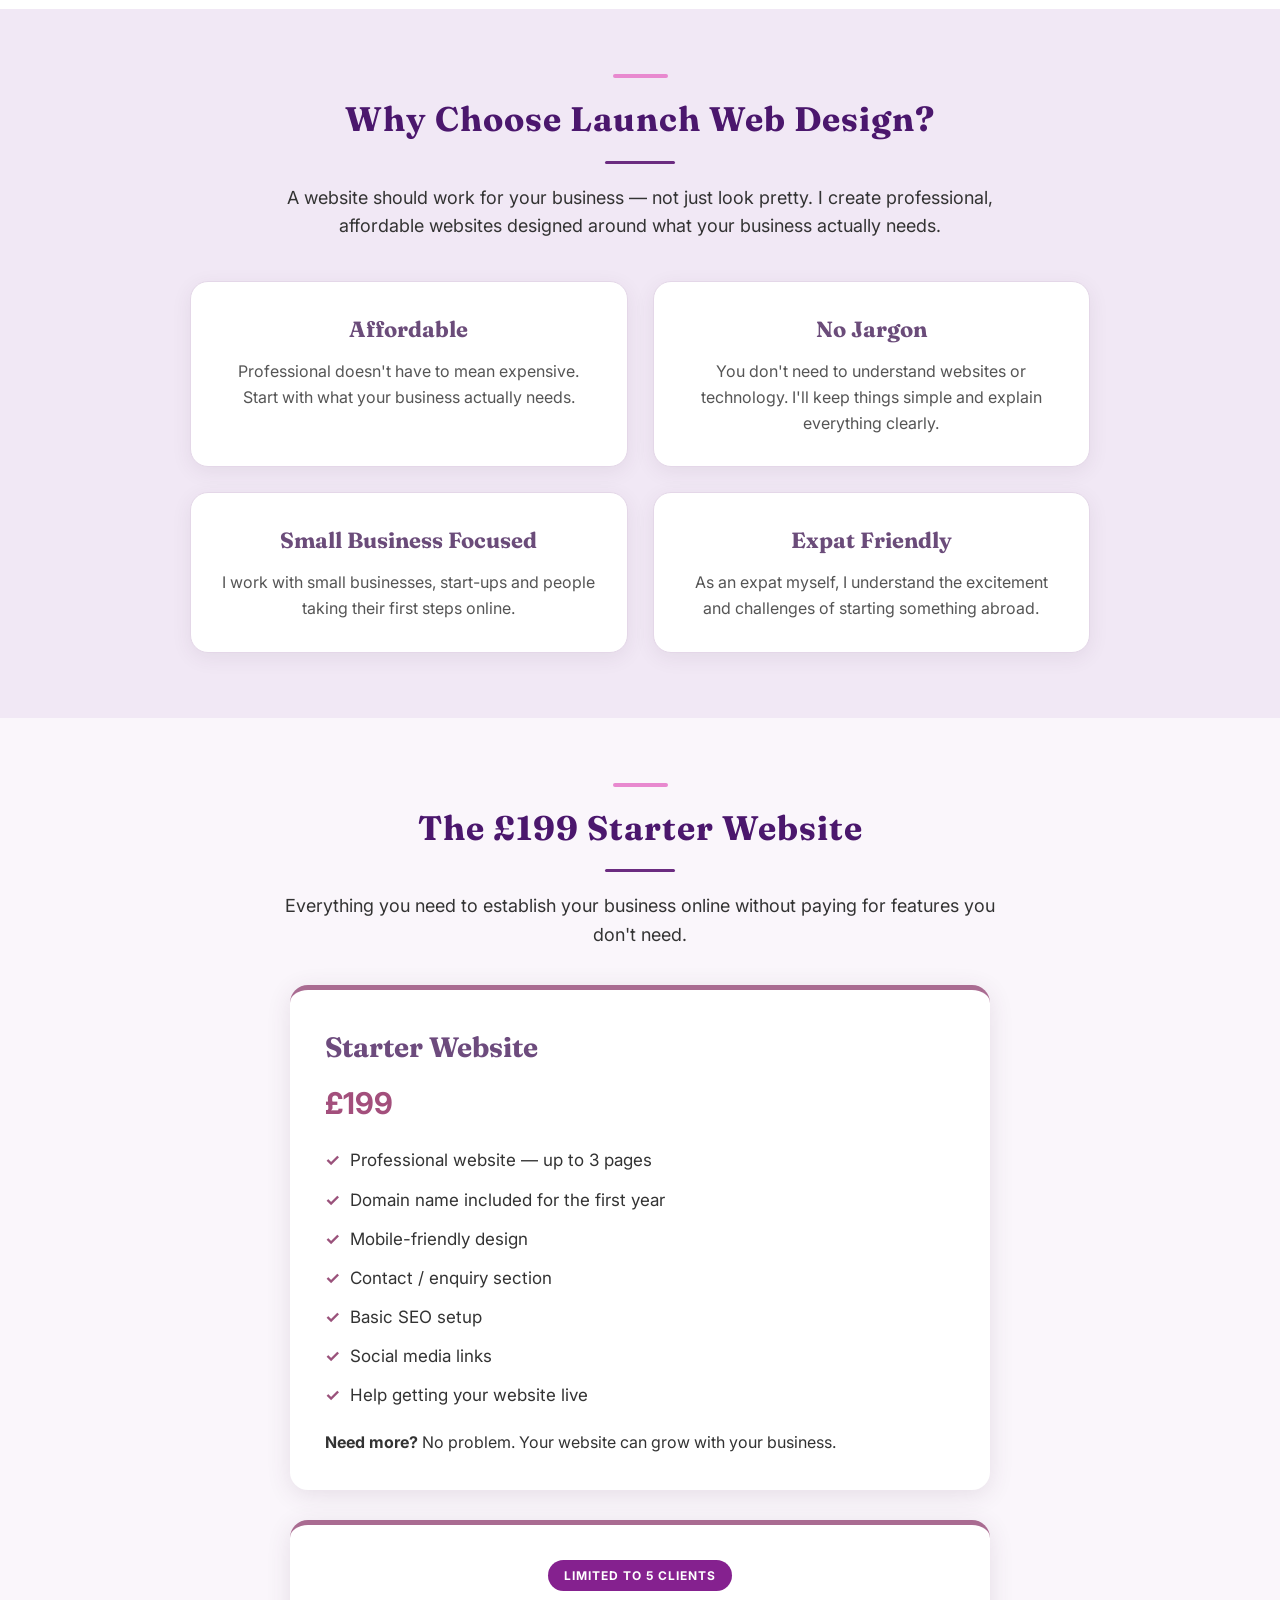
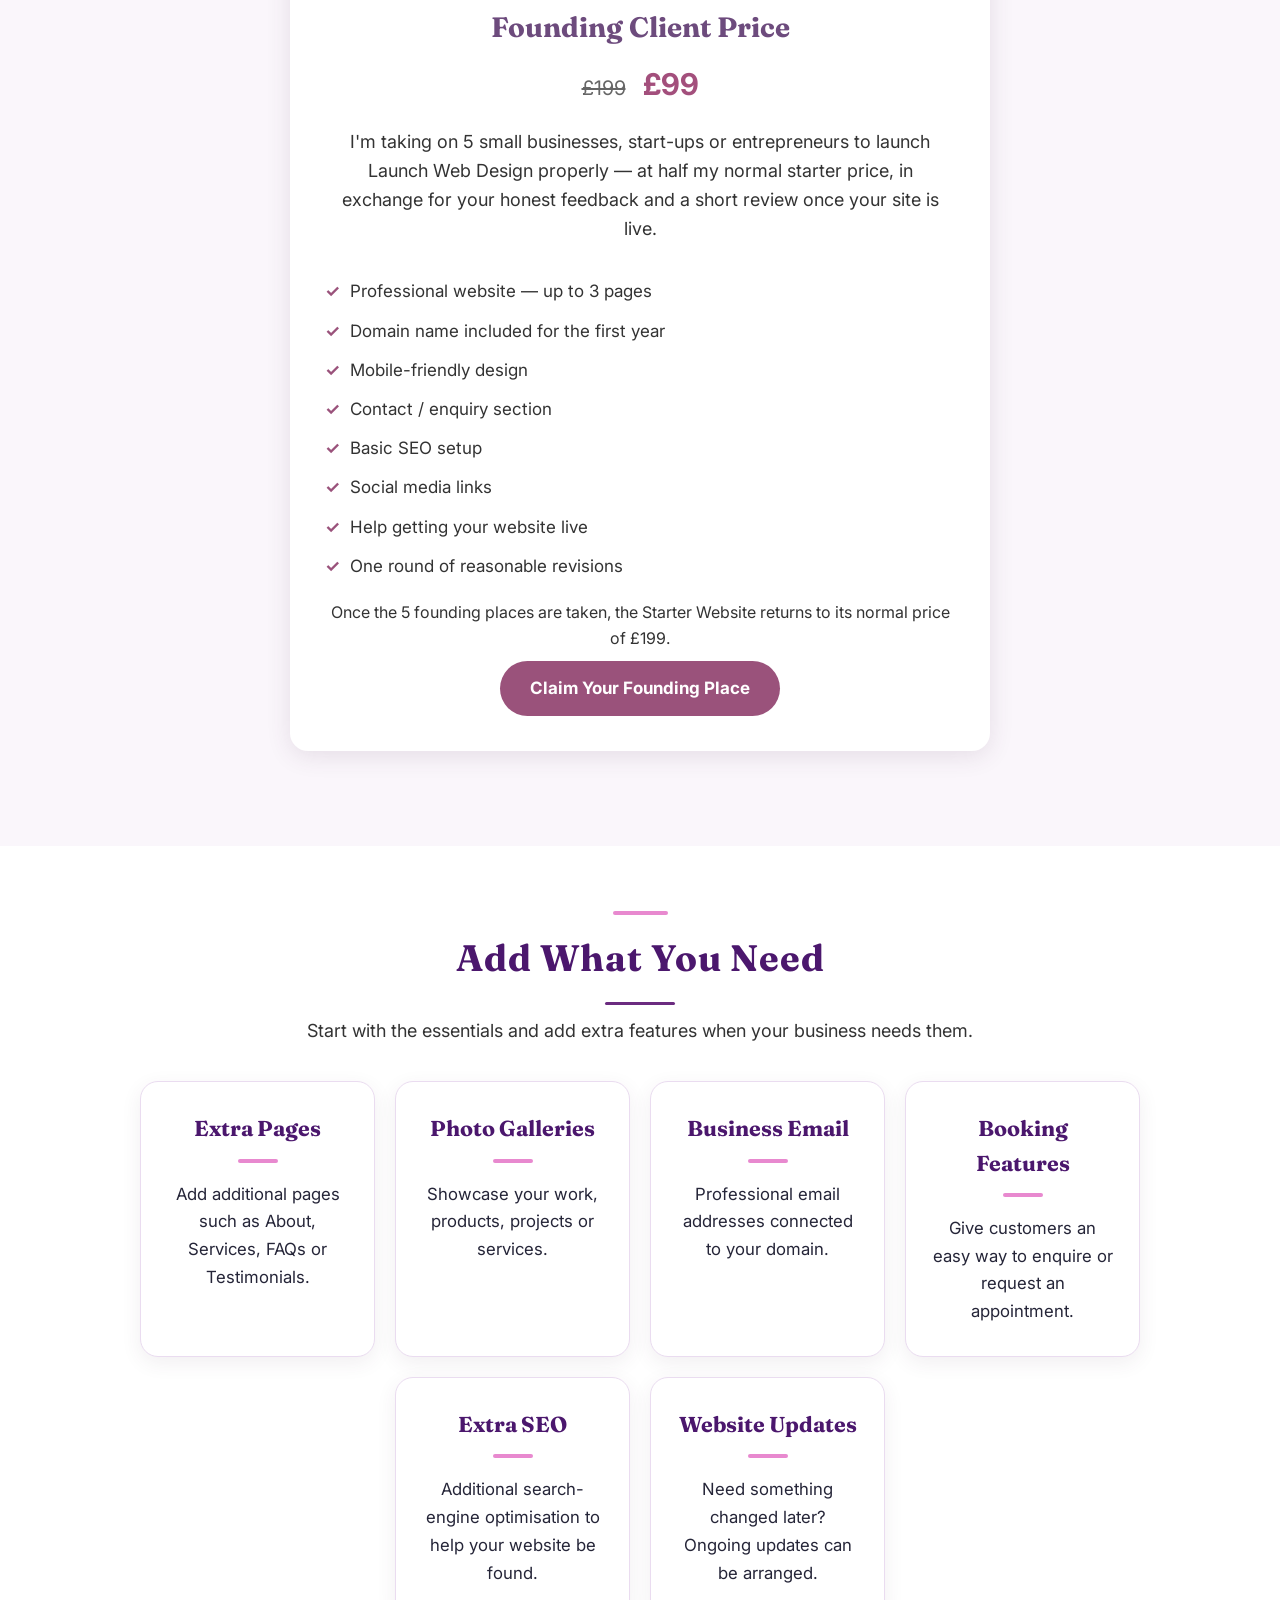
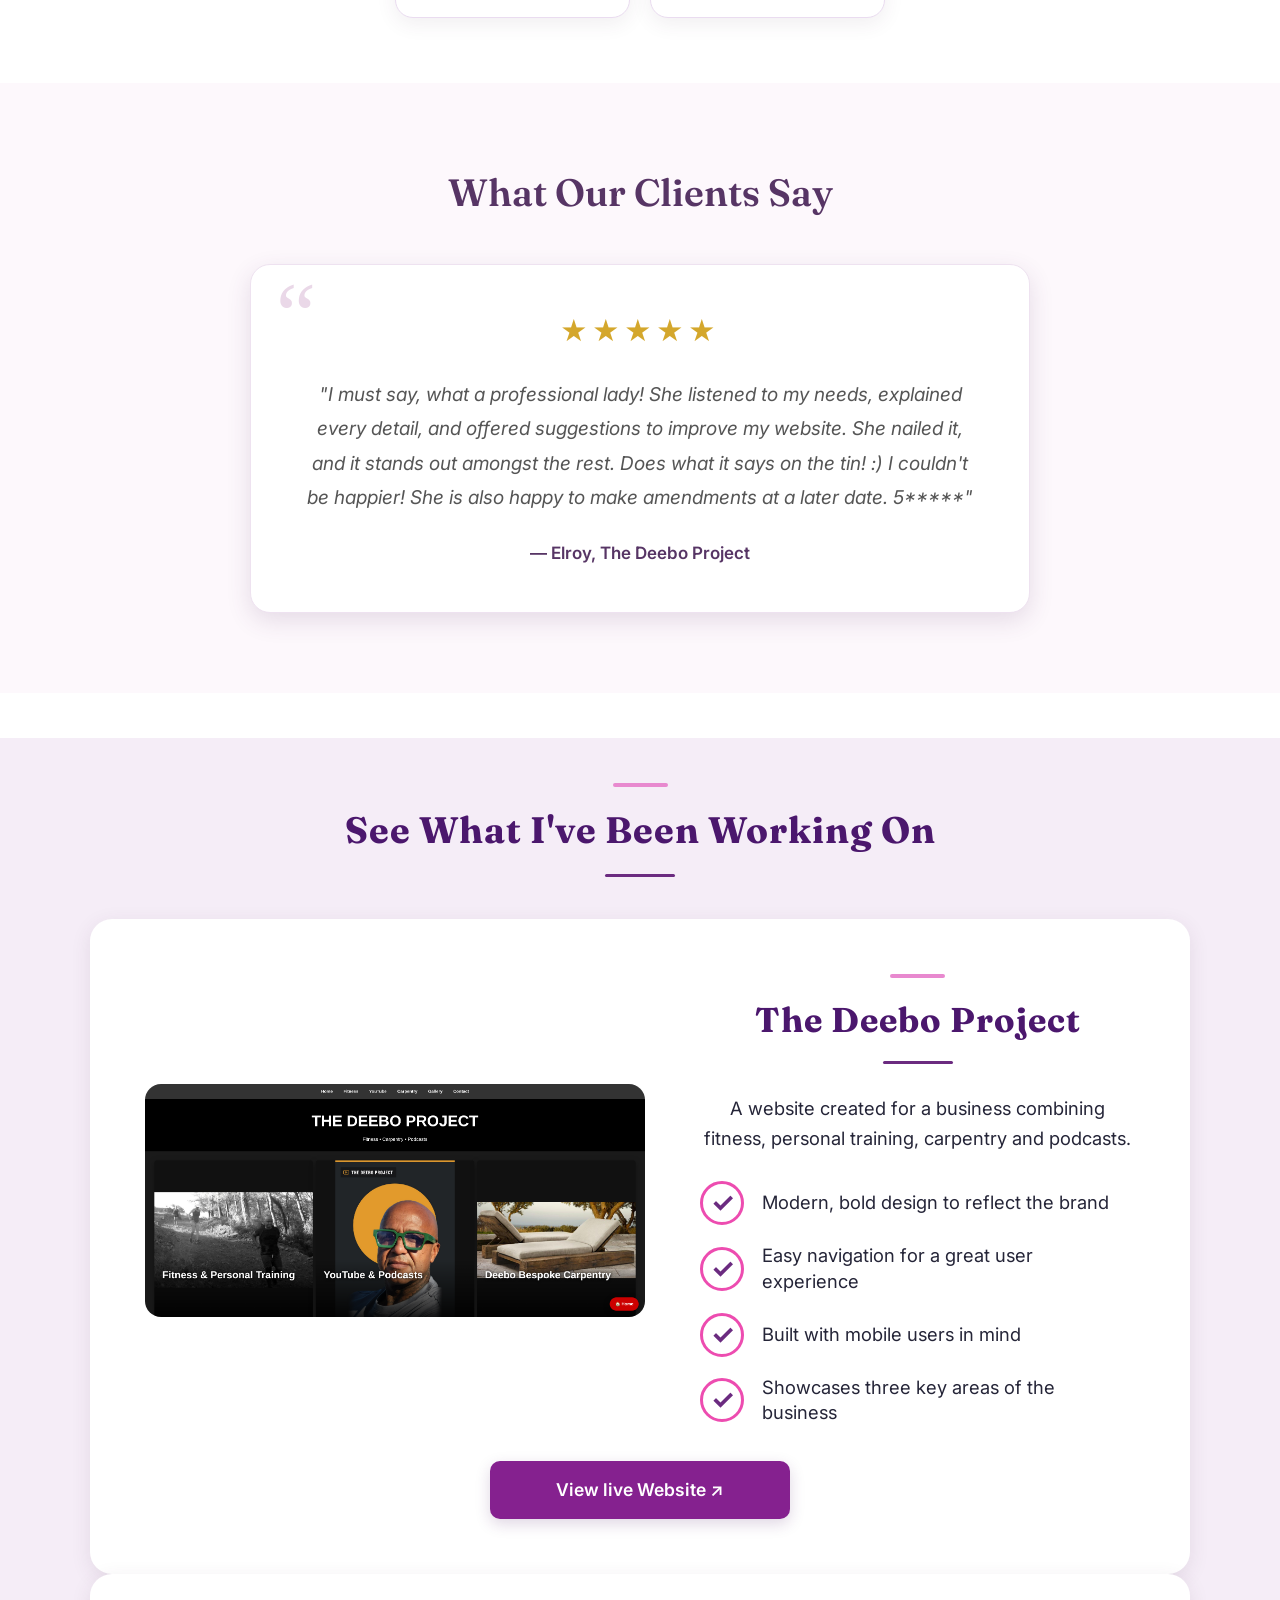
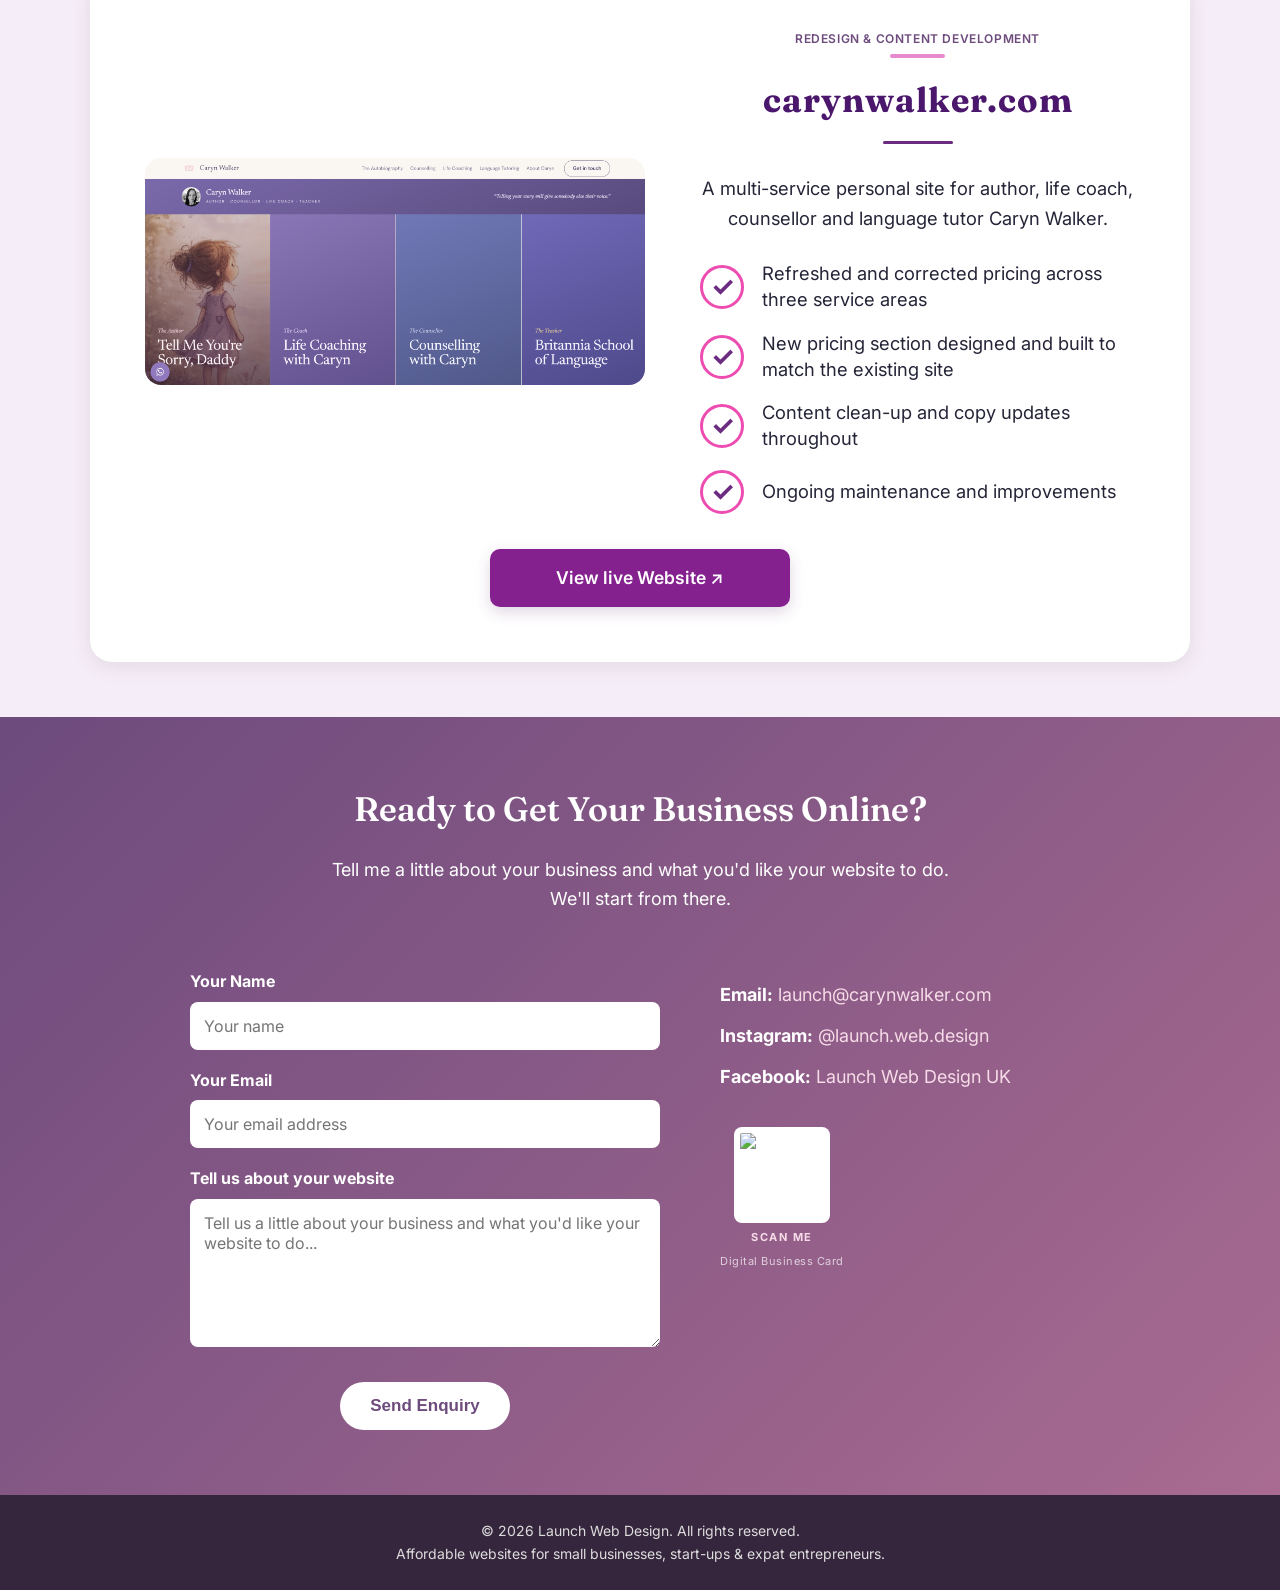
==== commit faad2a9c: "Refresh Deebo Project portfolio screenshot Co-Authored-By: Claude Opus 5.5 <noreply@anthropic.com> C" ====
--- a/index.html
+++ b/index.html
@@ -220,7 +220,7 @@
   <div class="portfolio-grid">
     <div class="portfolio-card">
       <a href="https://thedeeboproject.com" target="_blank" rel="noopener noreferrer">
-        <img src="deebo-project.jpeg.png?v=2" alt="The Deebo Project website">
+        <img src="deebo-project.jpeg.png?v=3" alt="The Deebo Project website">
       </a>
 
       <div>
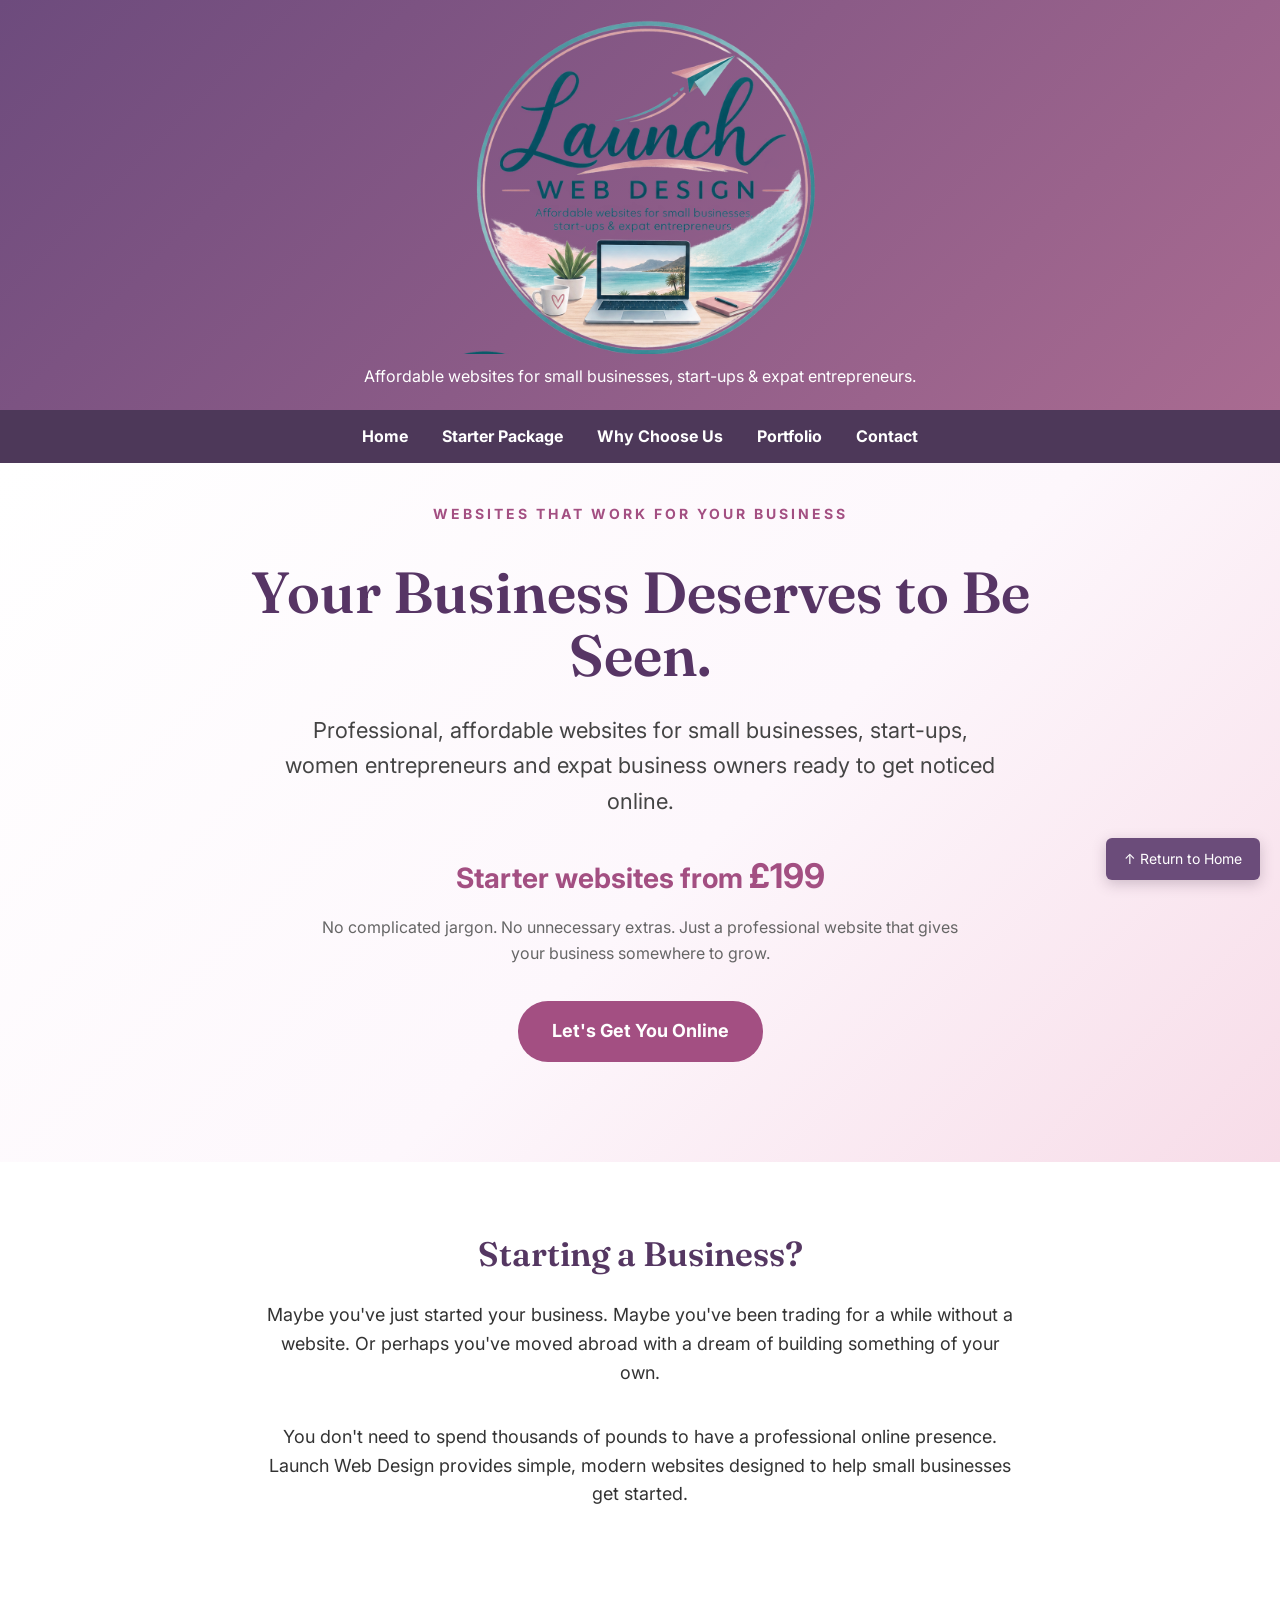
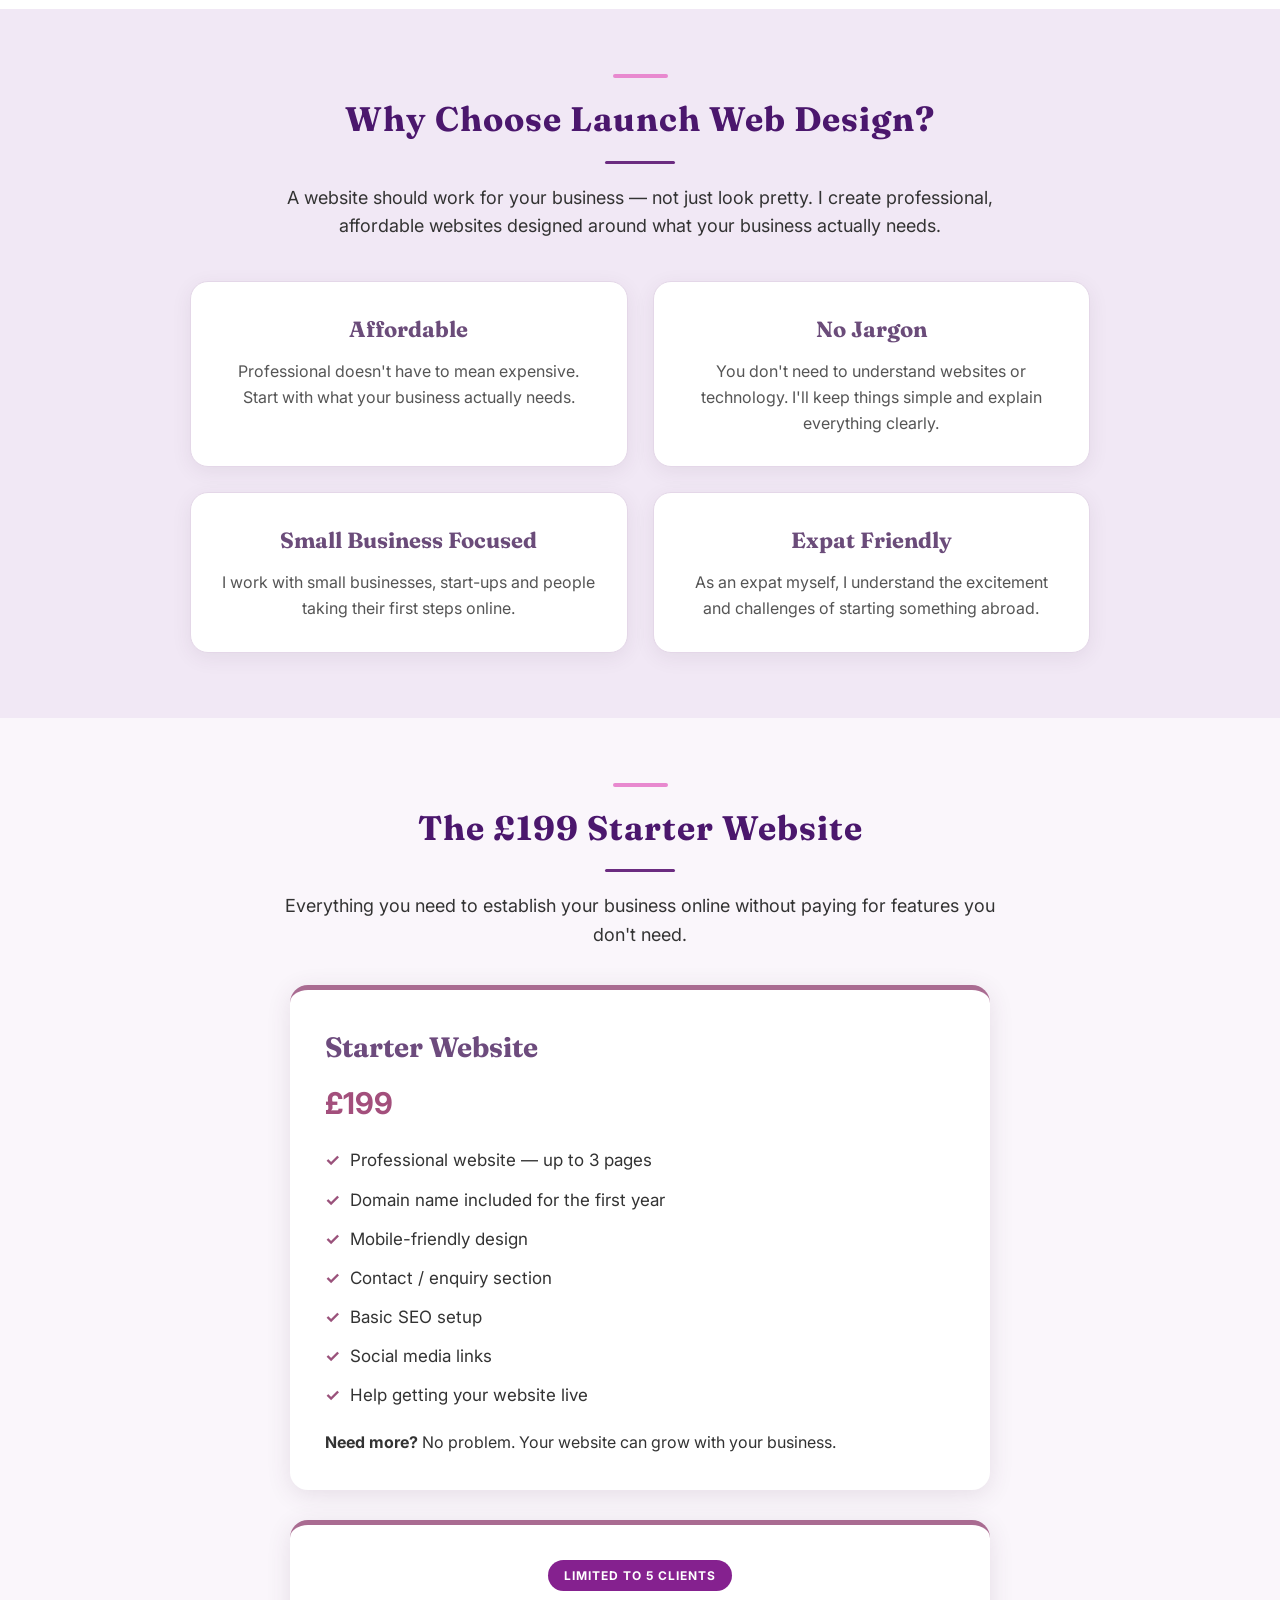
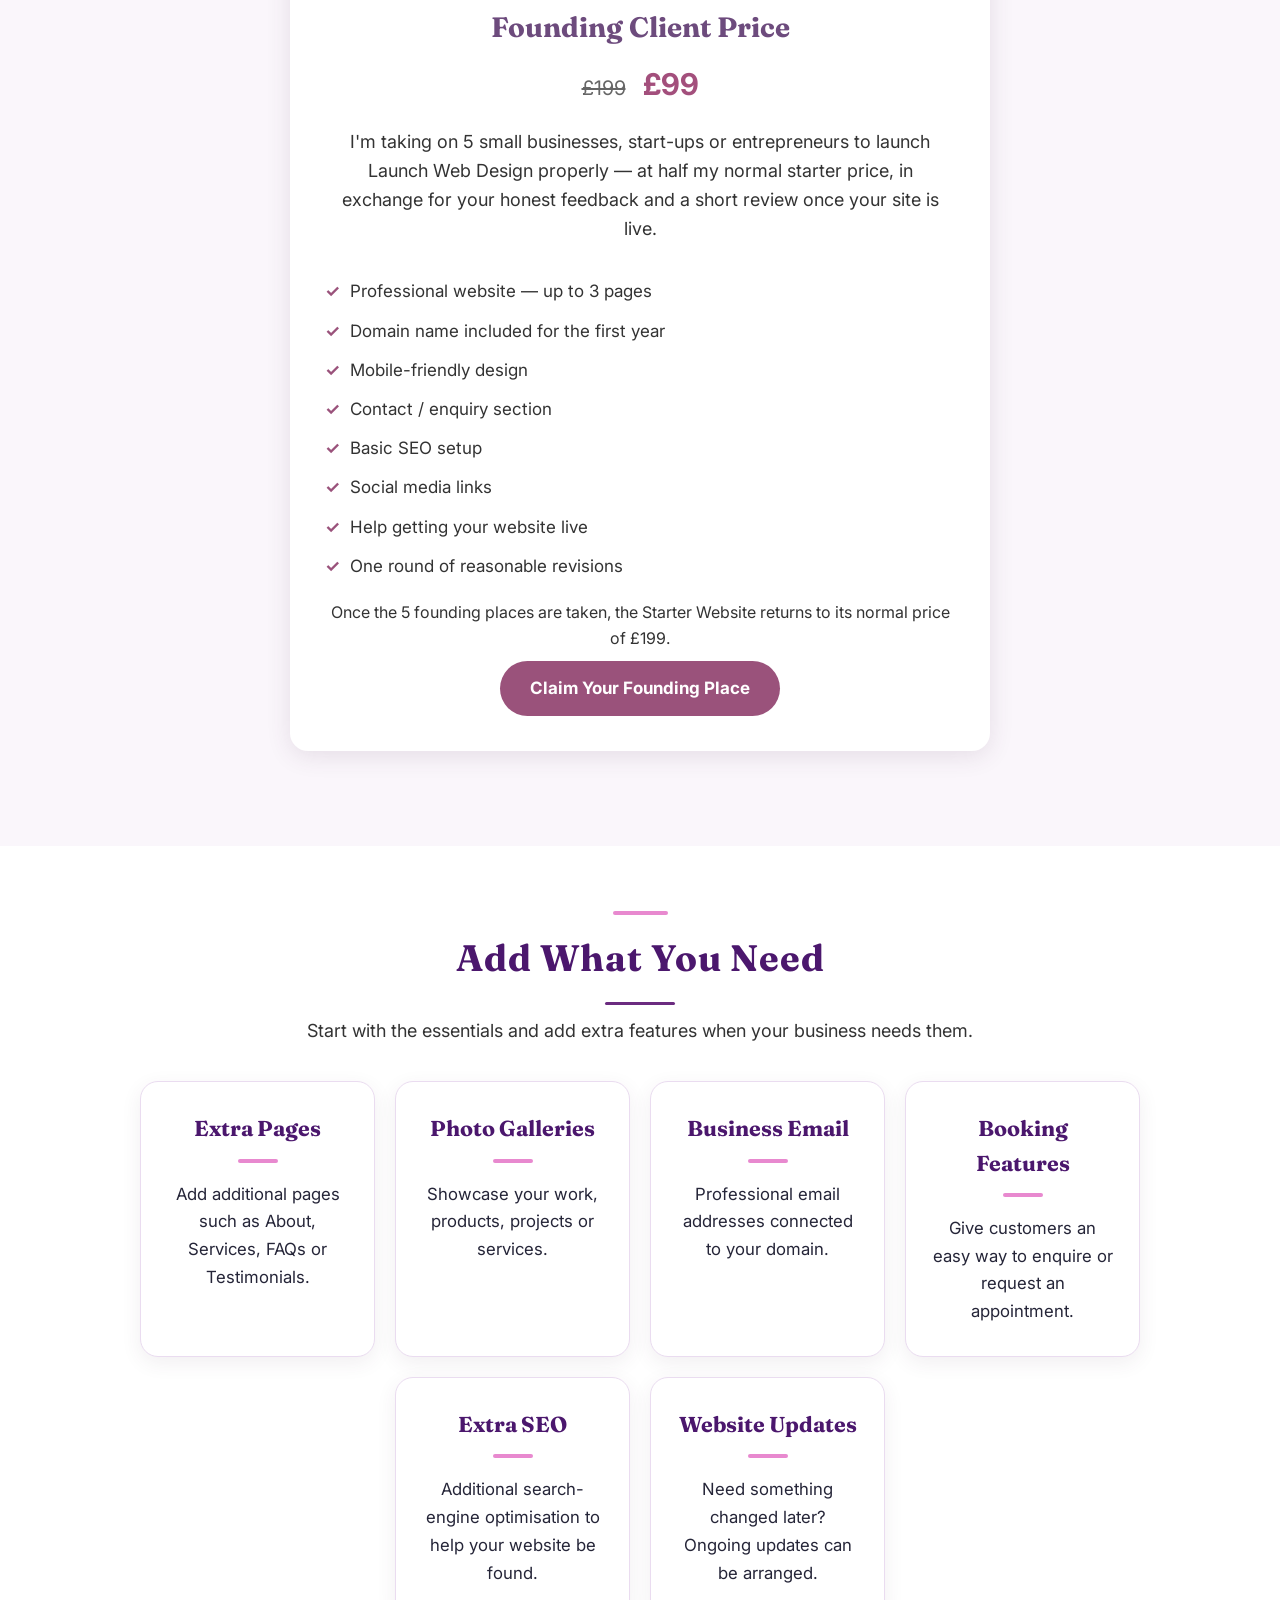
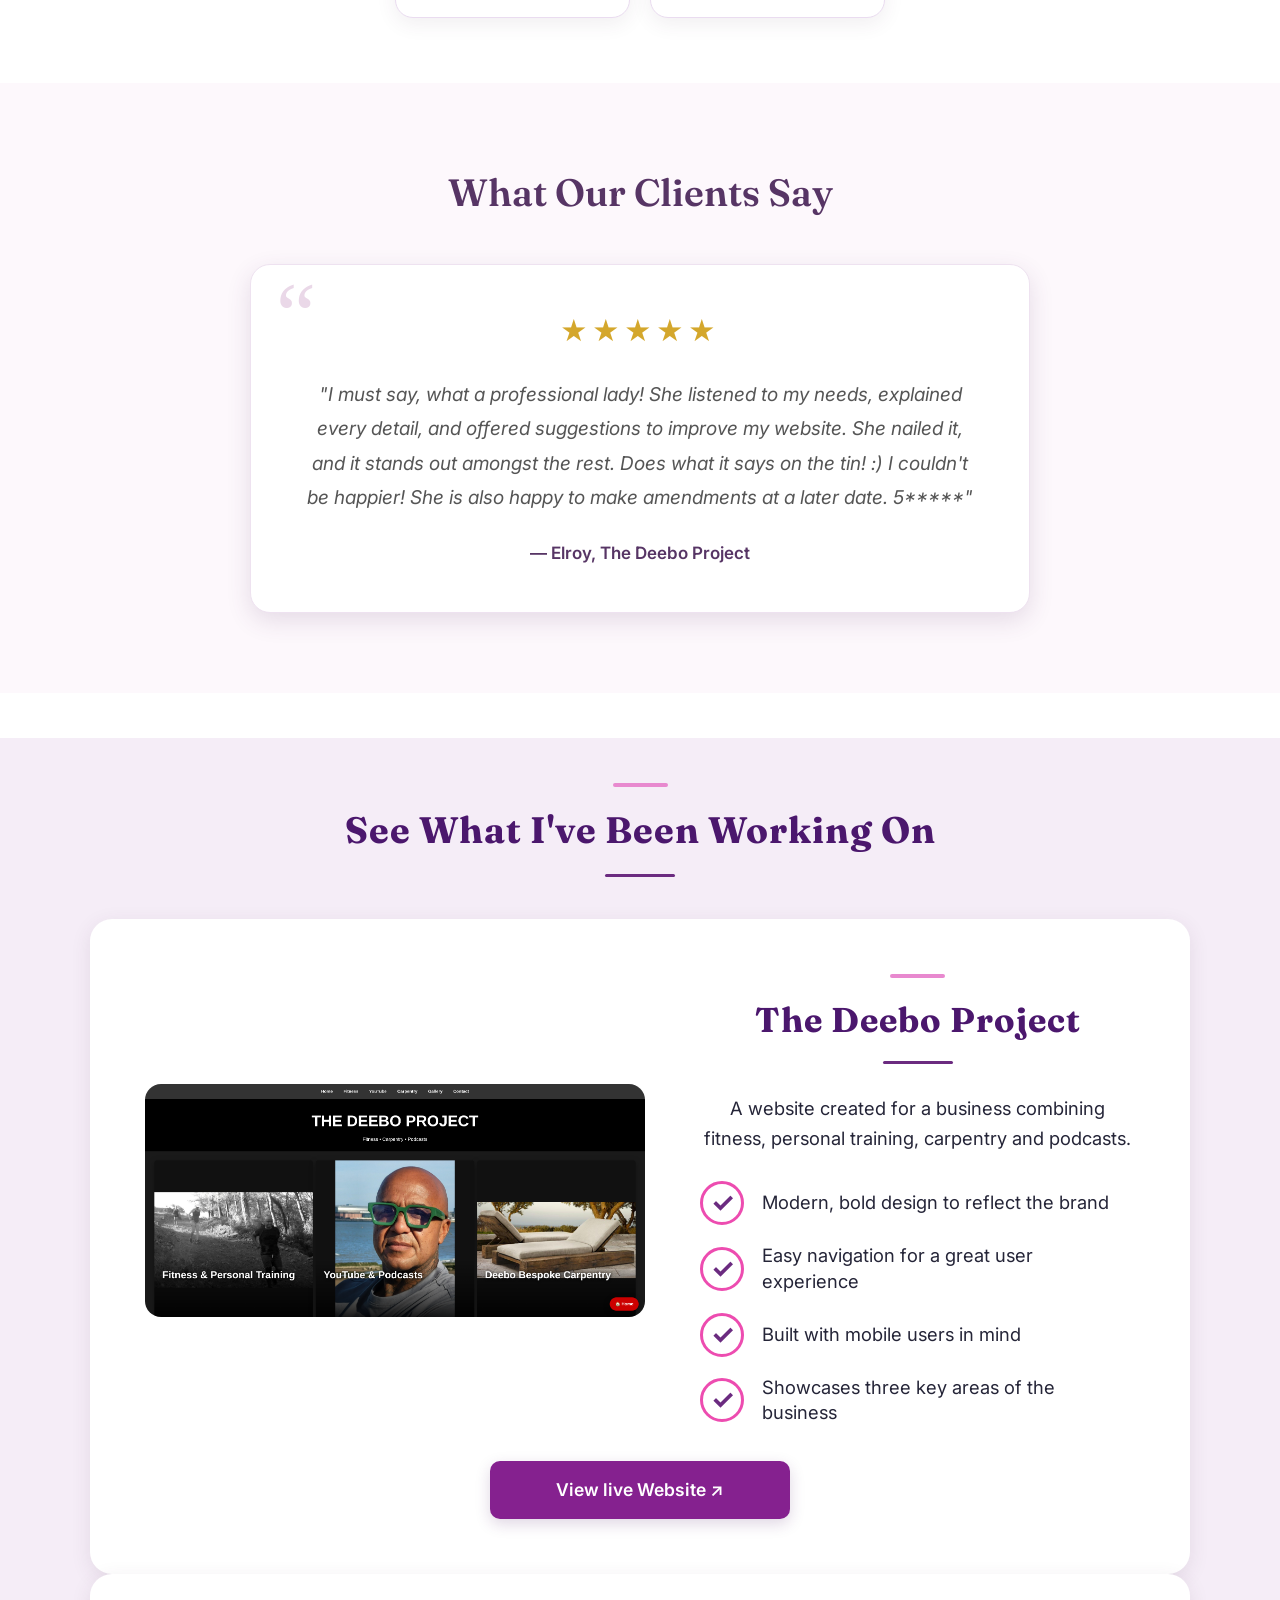
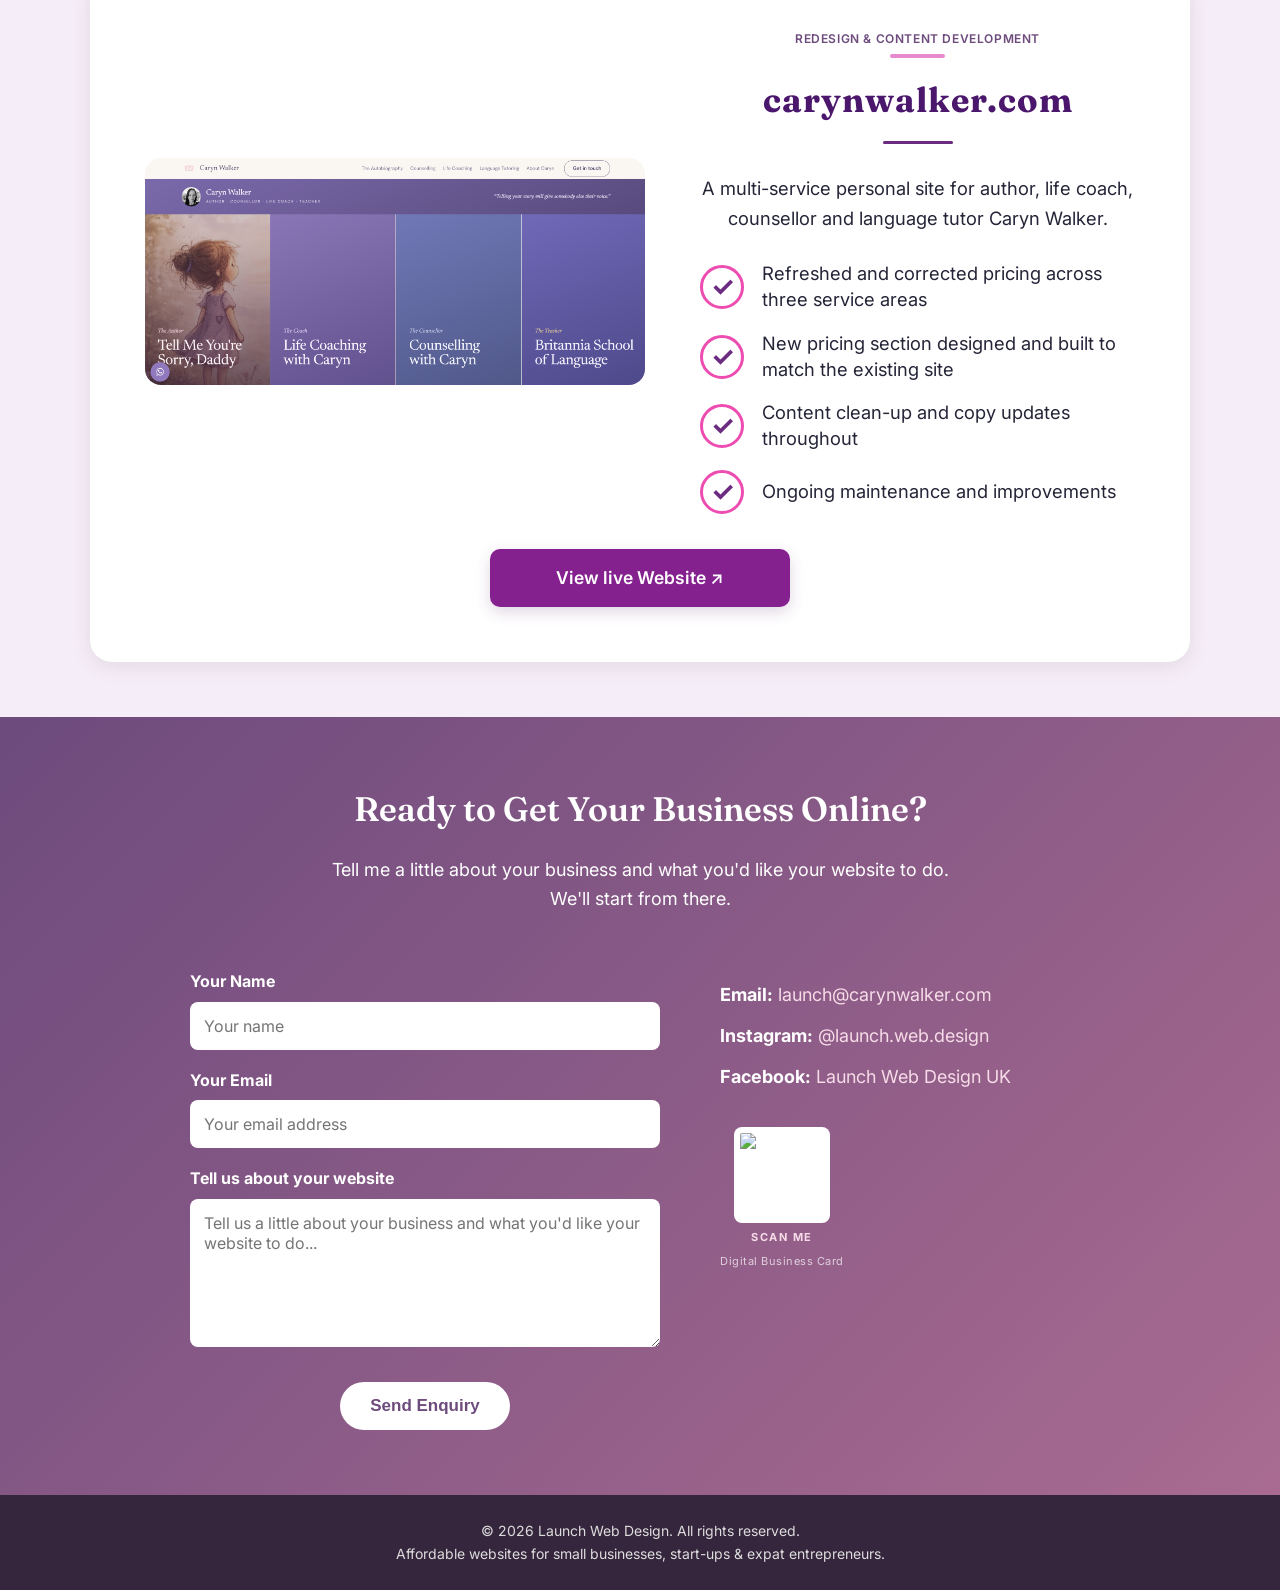
==== commit 994f8f08: "Refresh Deebo Project portfolio screenshot Co-Authored-By: Claude Opus 5.5 <noreply@anthropic.com> C" ====
--- a/index.html
+++ b/index.html
@@ -220,7 +220,7 @@
   <div class="portfolio-grid">
     <div class="portfolio-card">
       <a href="https://thedeeboproject.com" target="_blank" rel="noopener noreferrer">
-        <img src="deebo-project.jpeg.png?v=3" alt="The Deebo Project website">
+        <img src="deebo-project.jpeg.png?v=4" alt="The Deebo Project website">
       </a>
 
       <div>
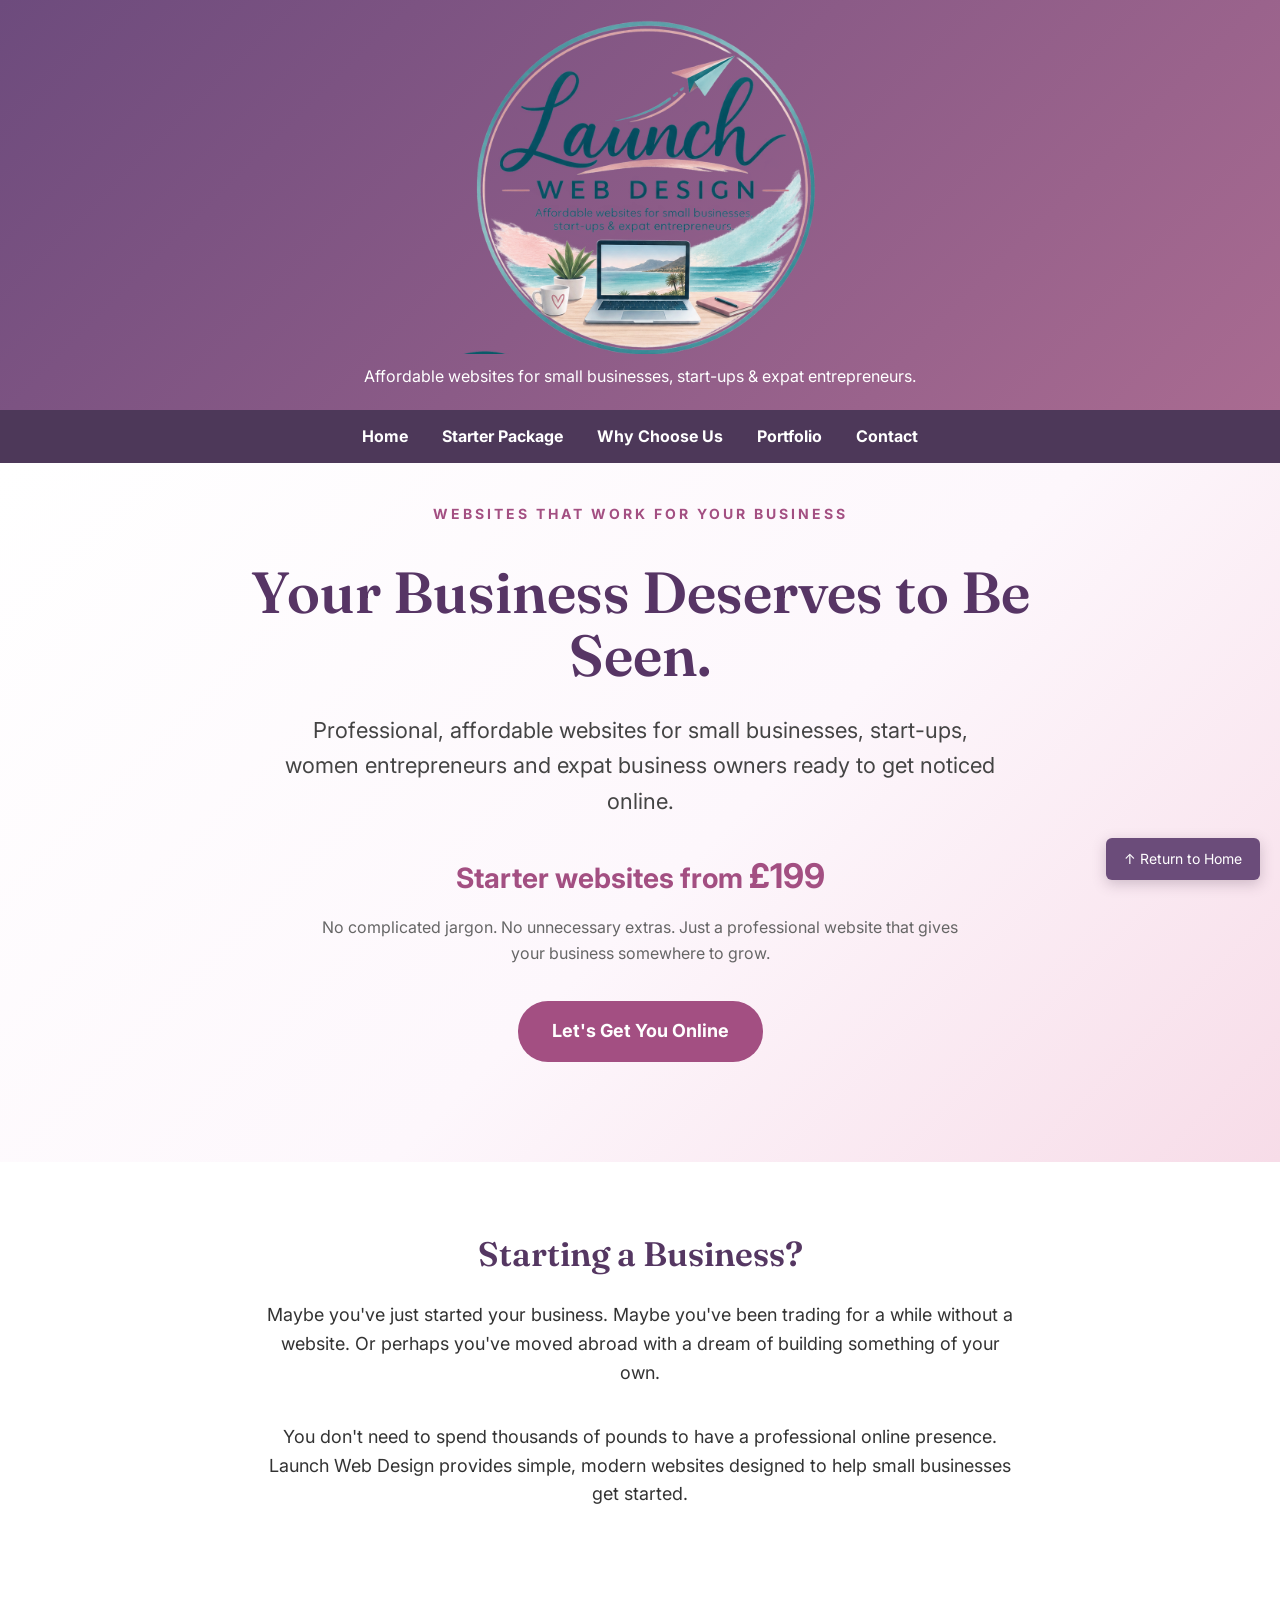
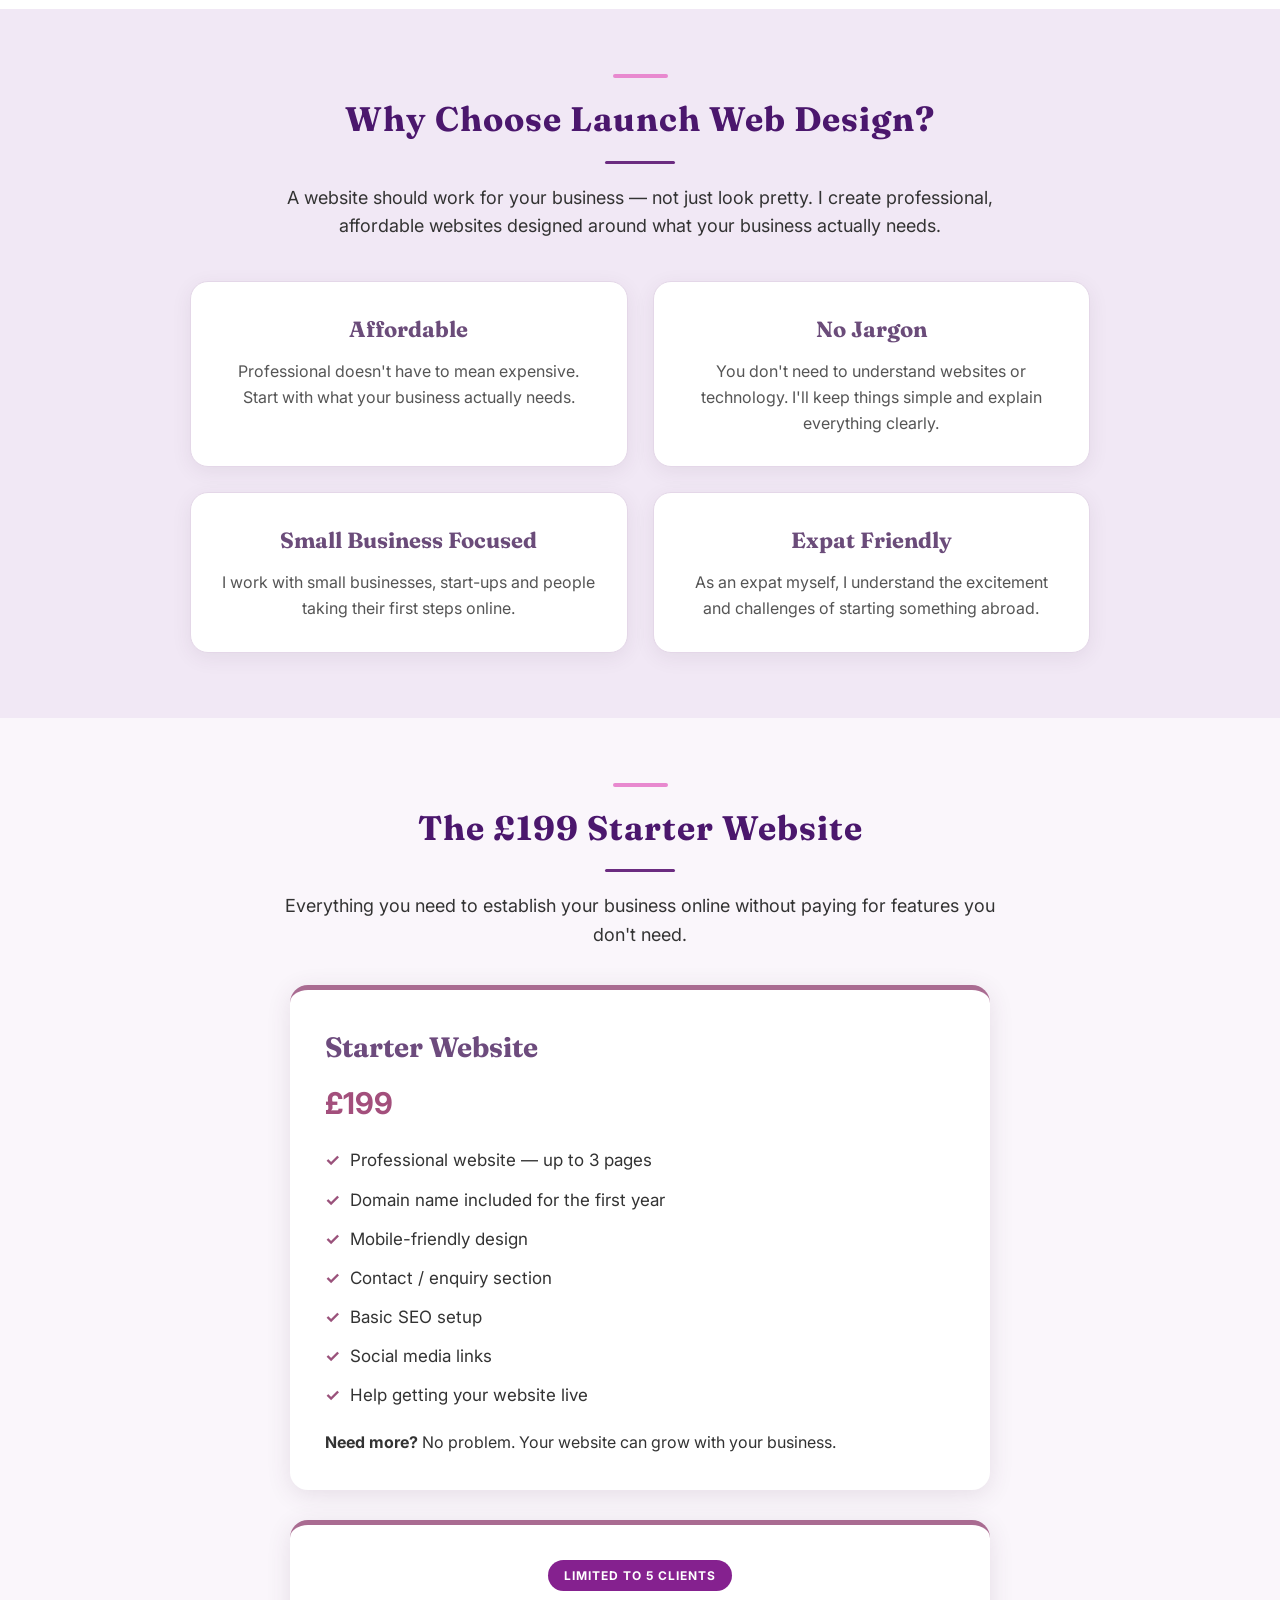
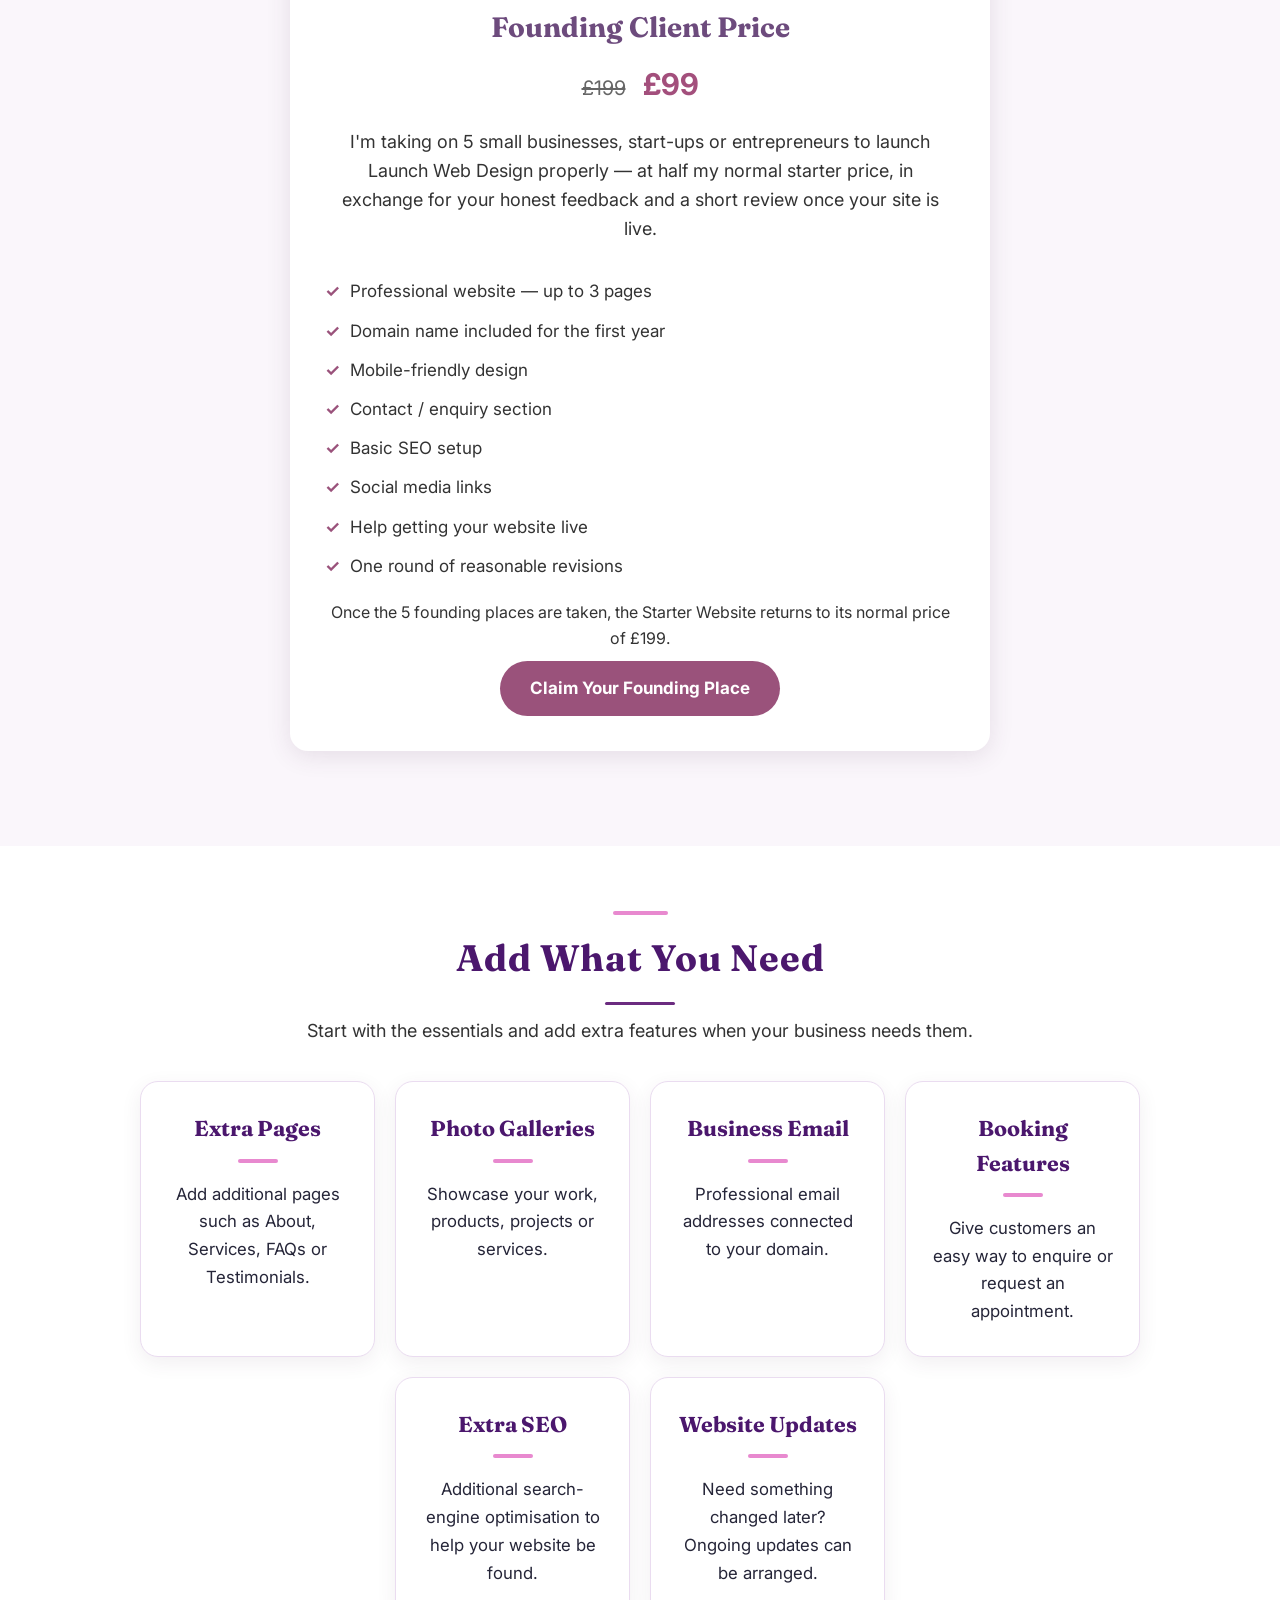
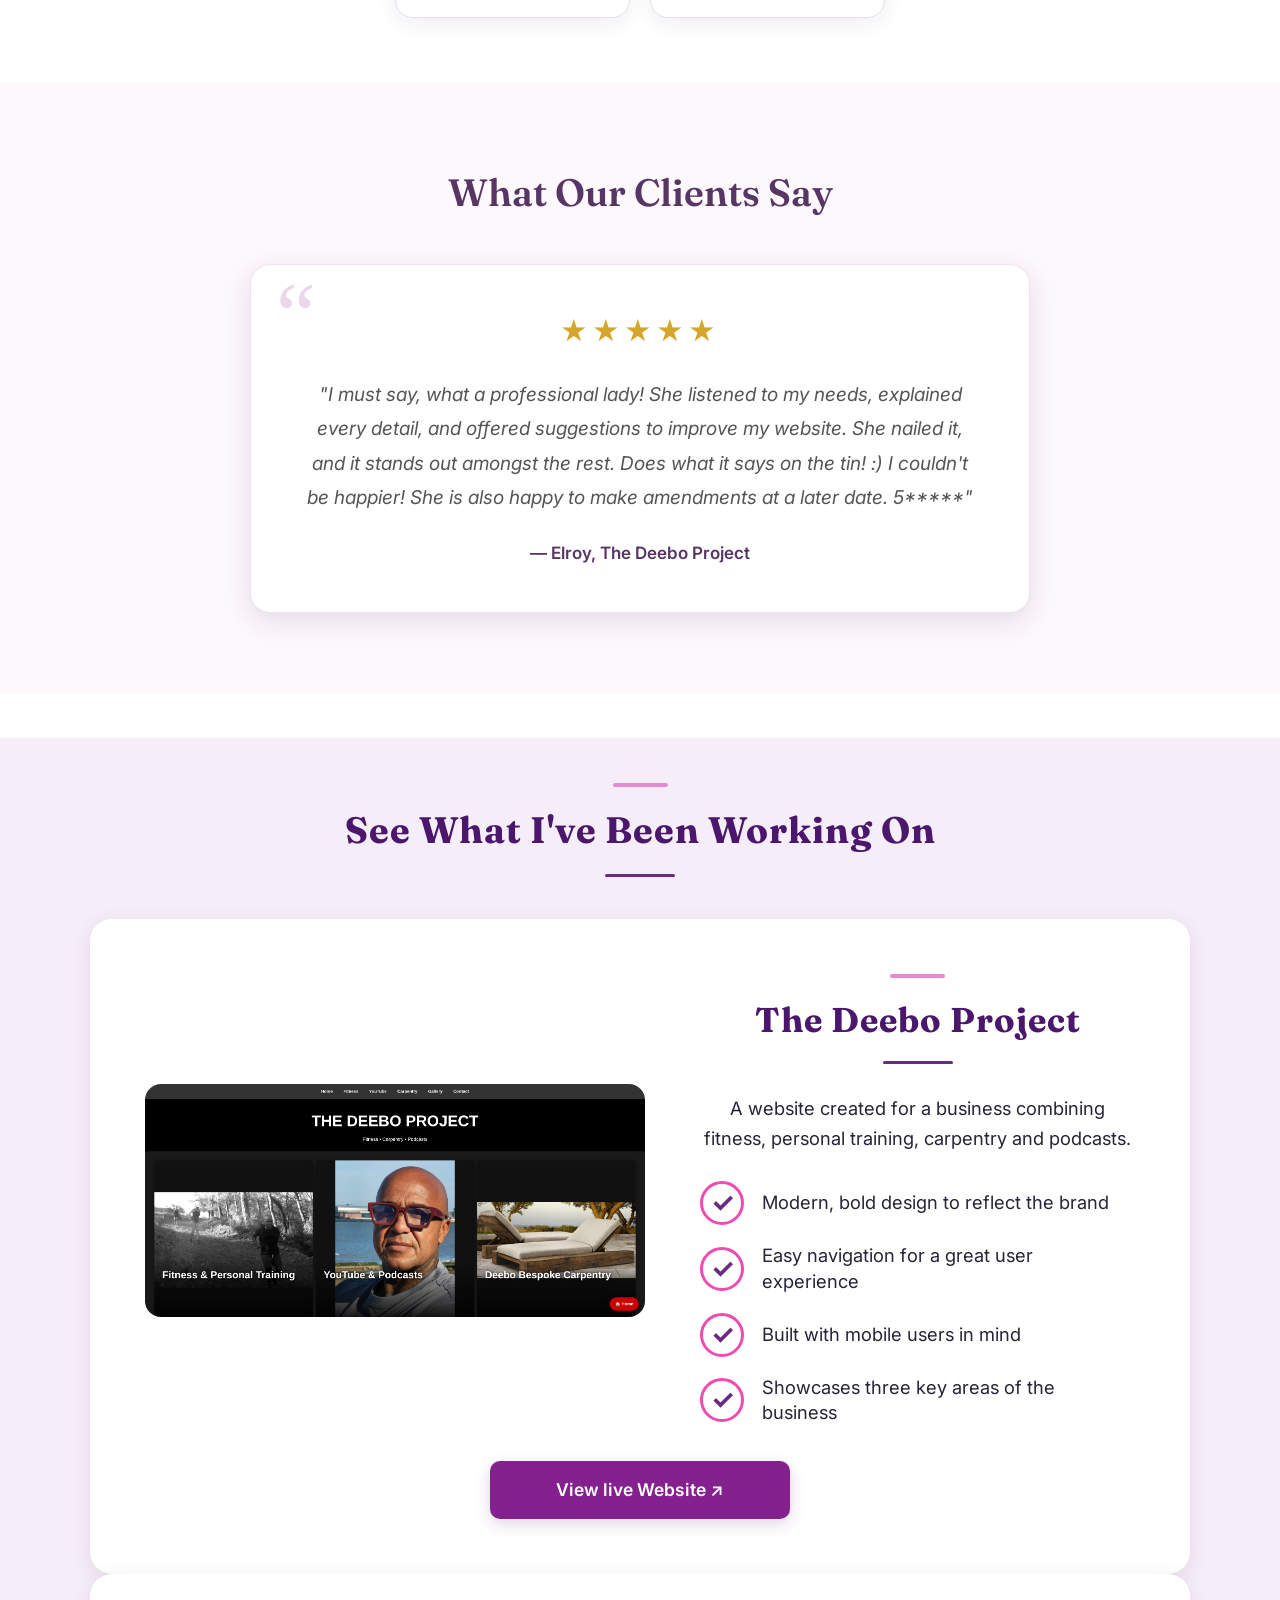
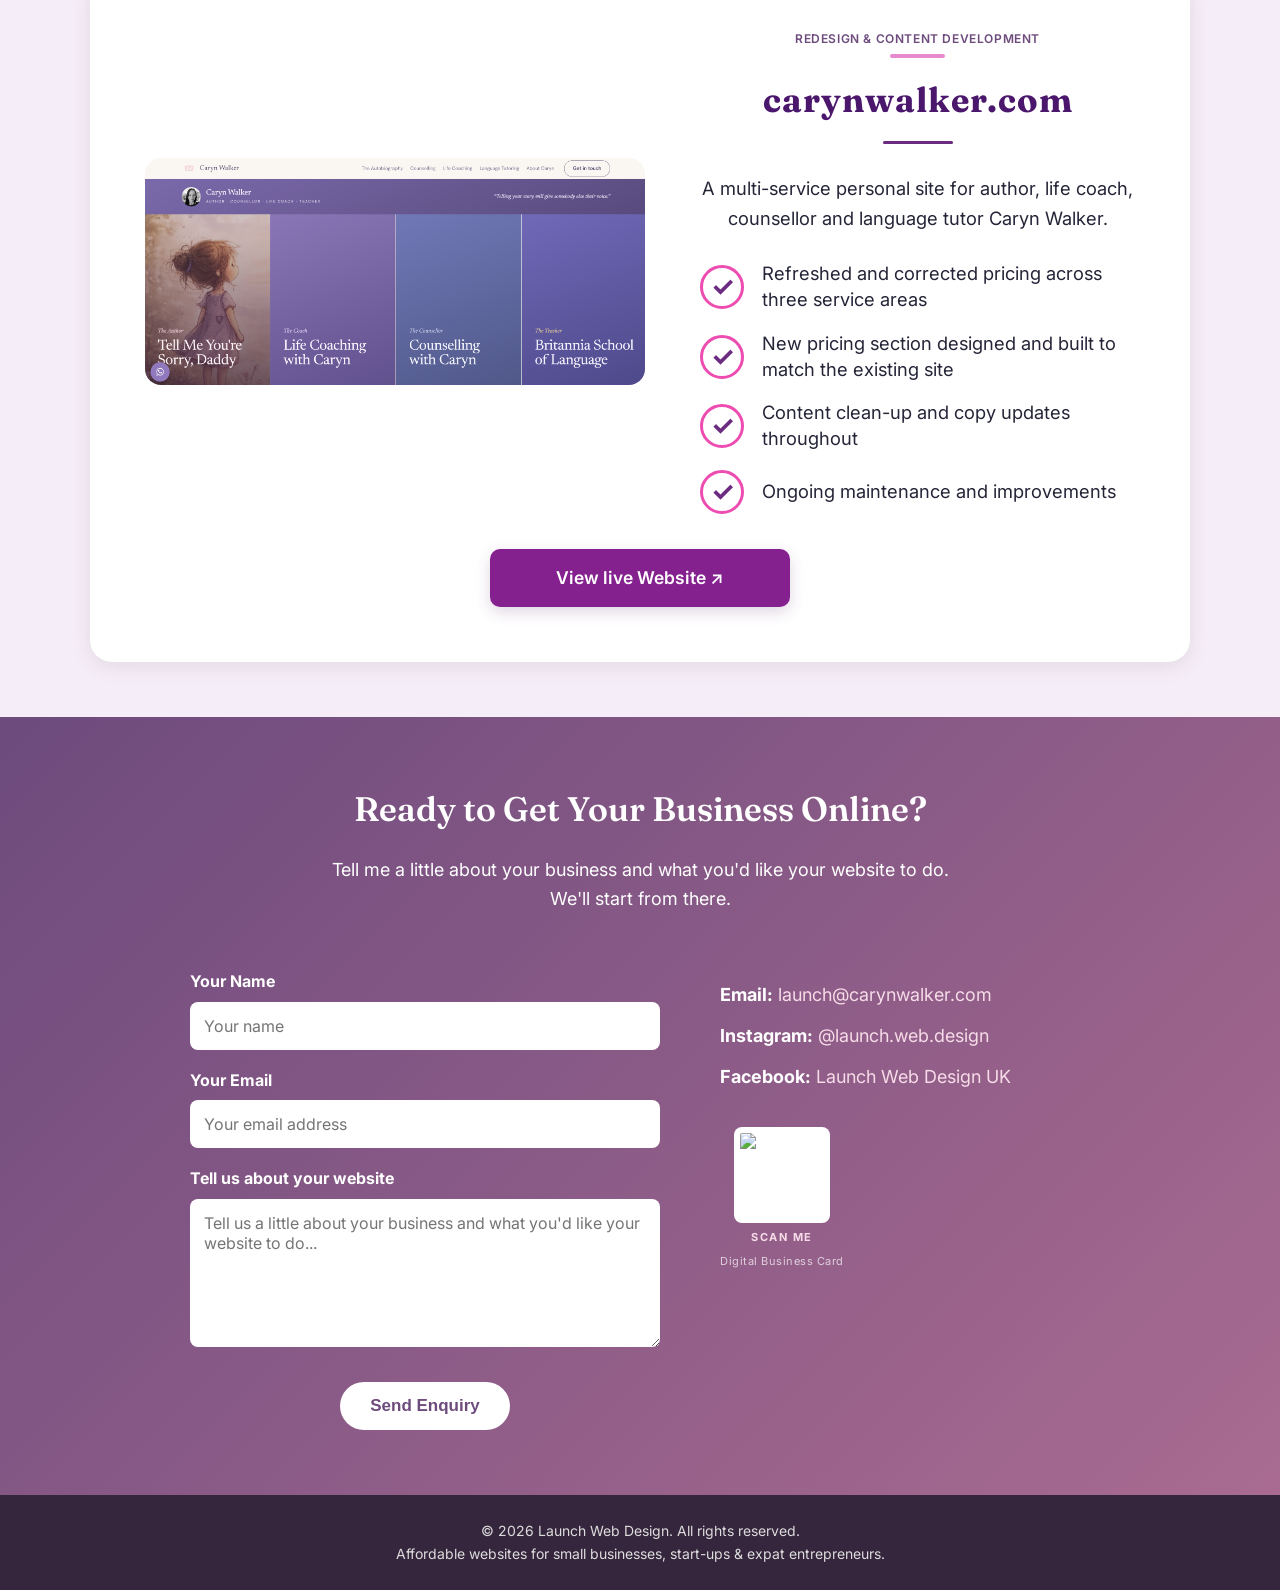
==== commit 3add39f7: "Refresh Deebo Project portfolio screenshot Co-Authored-By: Claude Opus 5.5 <noreply@anthropic.com> C" ====
--- a/index.html
+++ b/index.html
@@ -220,7 +220,7 @@
   <div class="portfolio-grid">
     <div class="portfolio-card">
       <a href="https://thedeeboproject.com" target="_blank" rel="noopener noreferrer">
-        <img src="deebo-project.jpeg.png?v=4" alt="The Deebo Project website">
+        <img src="deebo-project.jpeg.png?v=5" alt="The Deebo Project website">
       </a>
 
       <div>
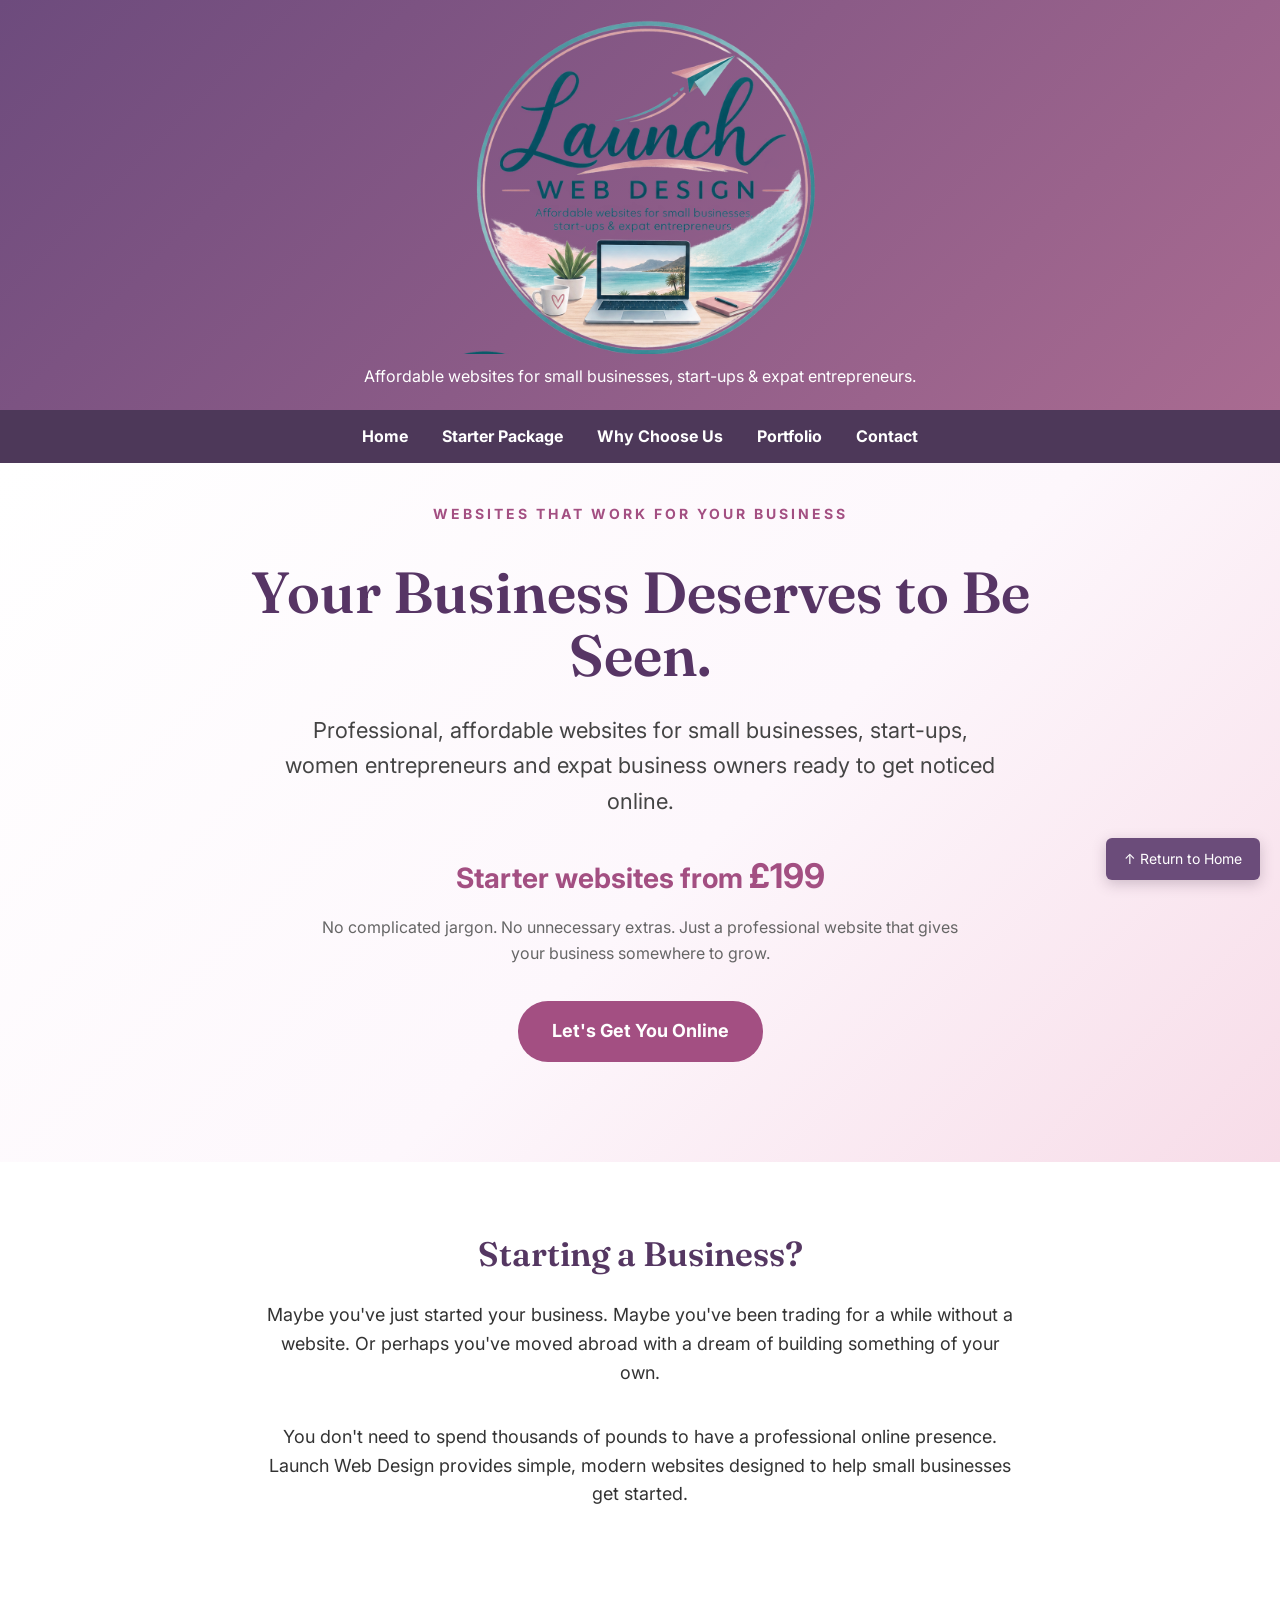
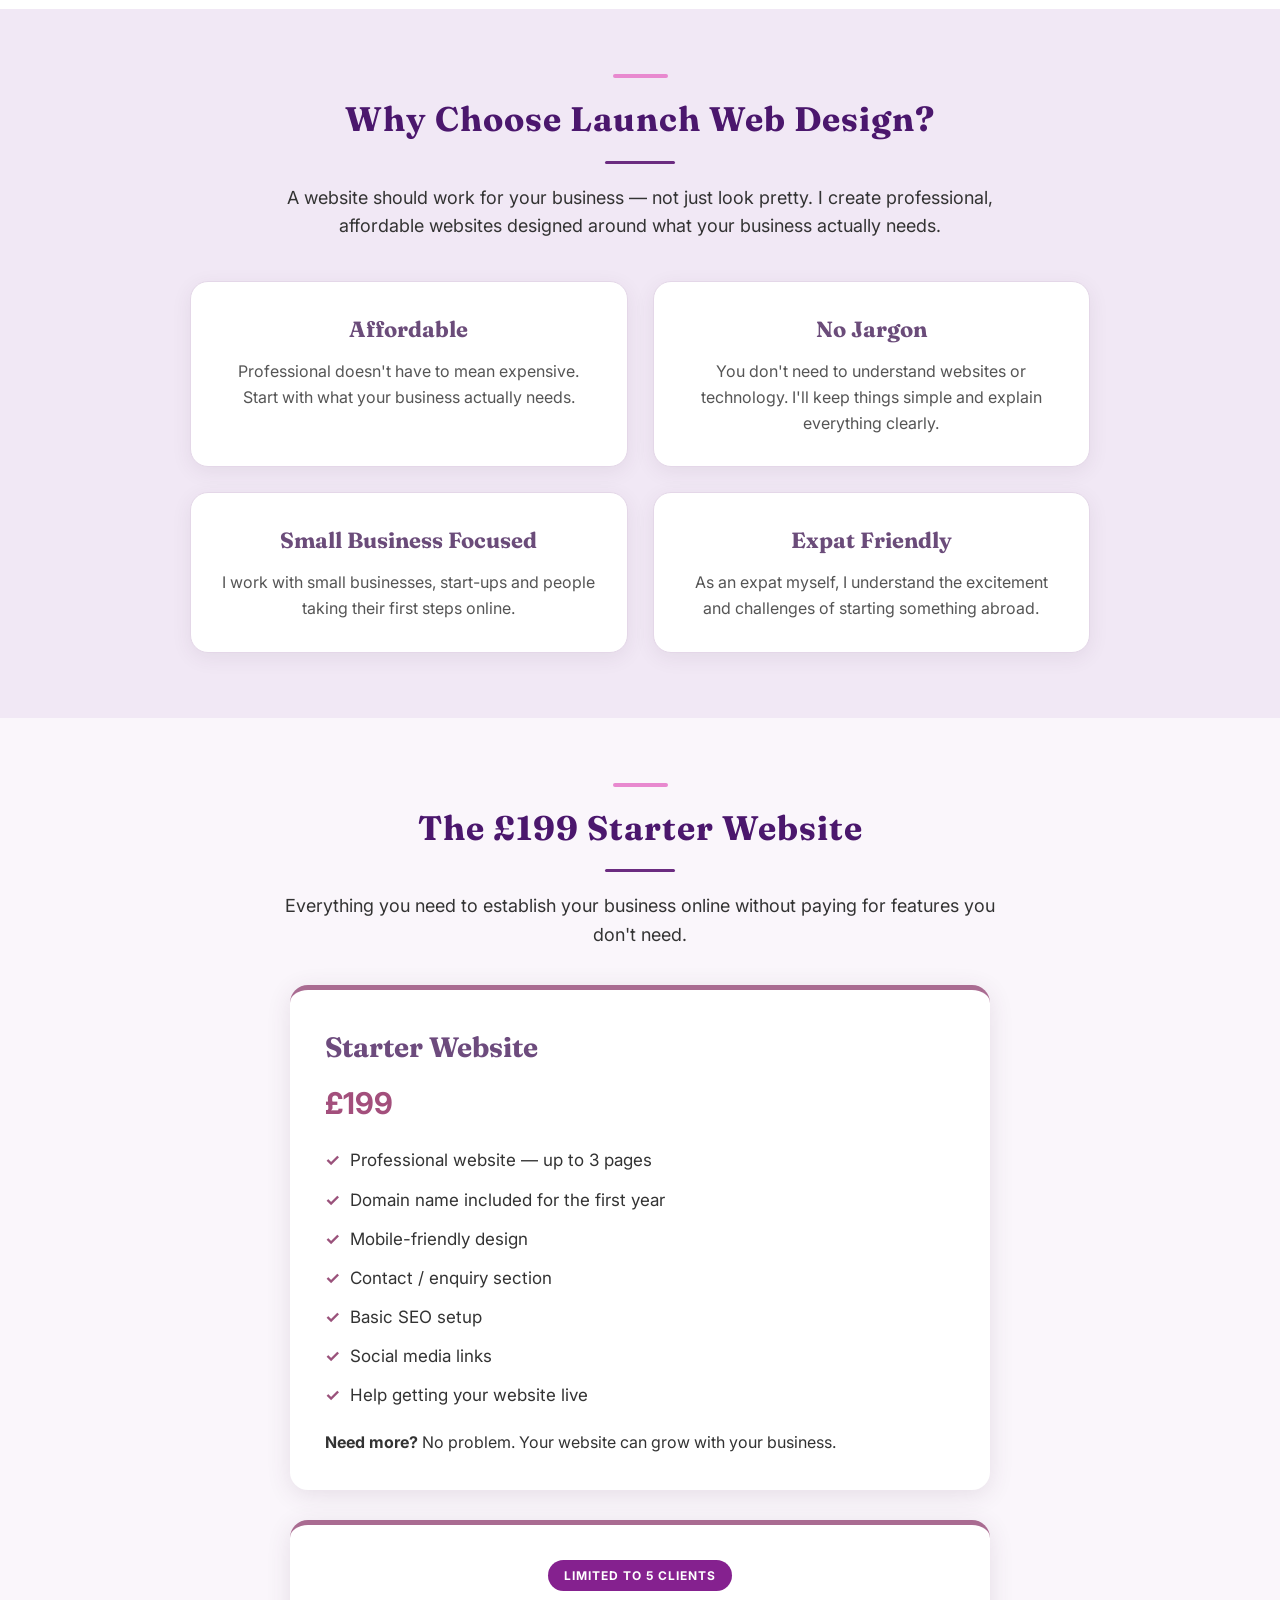
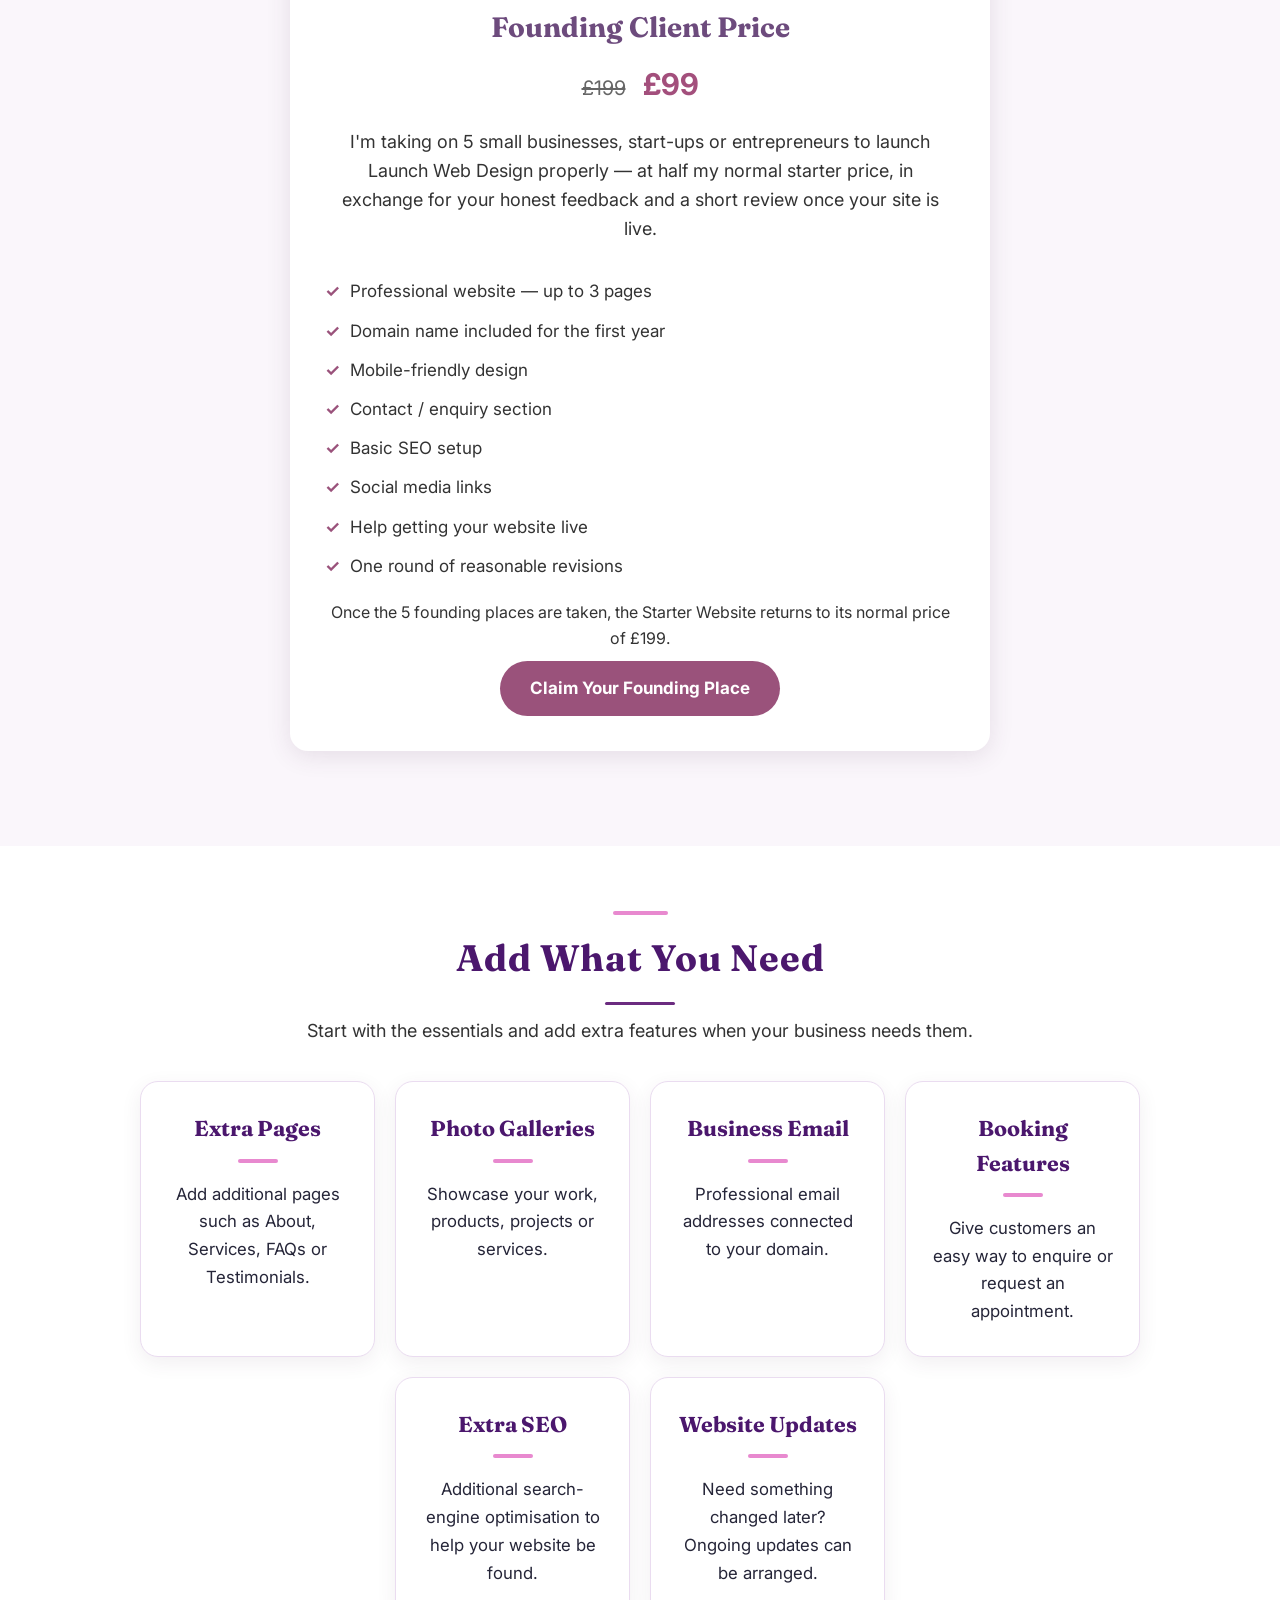
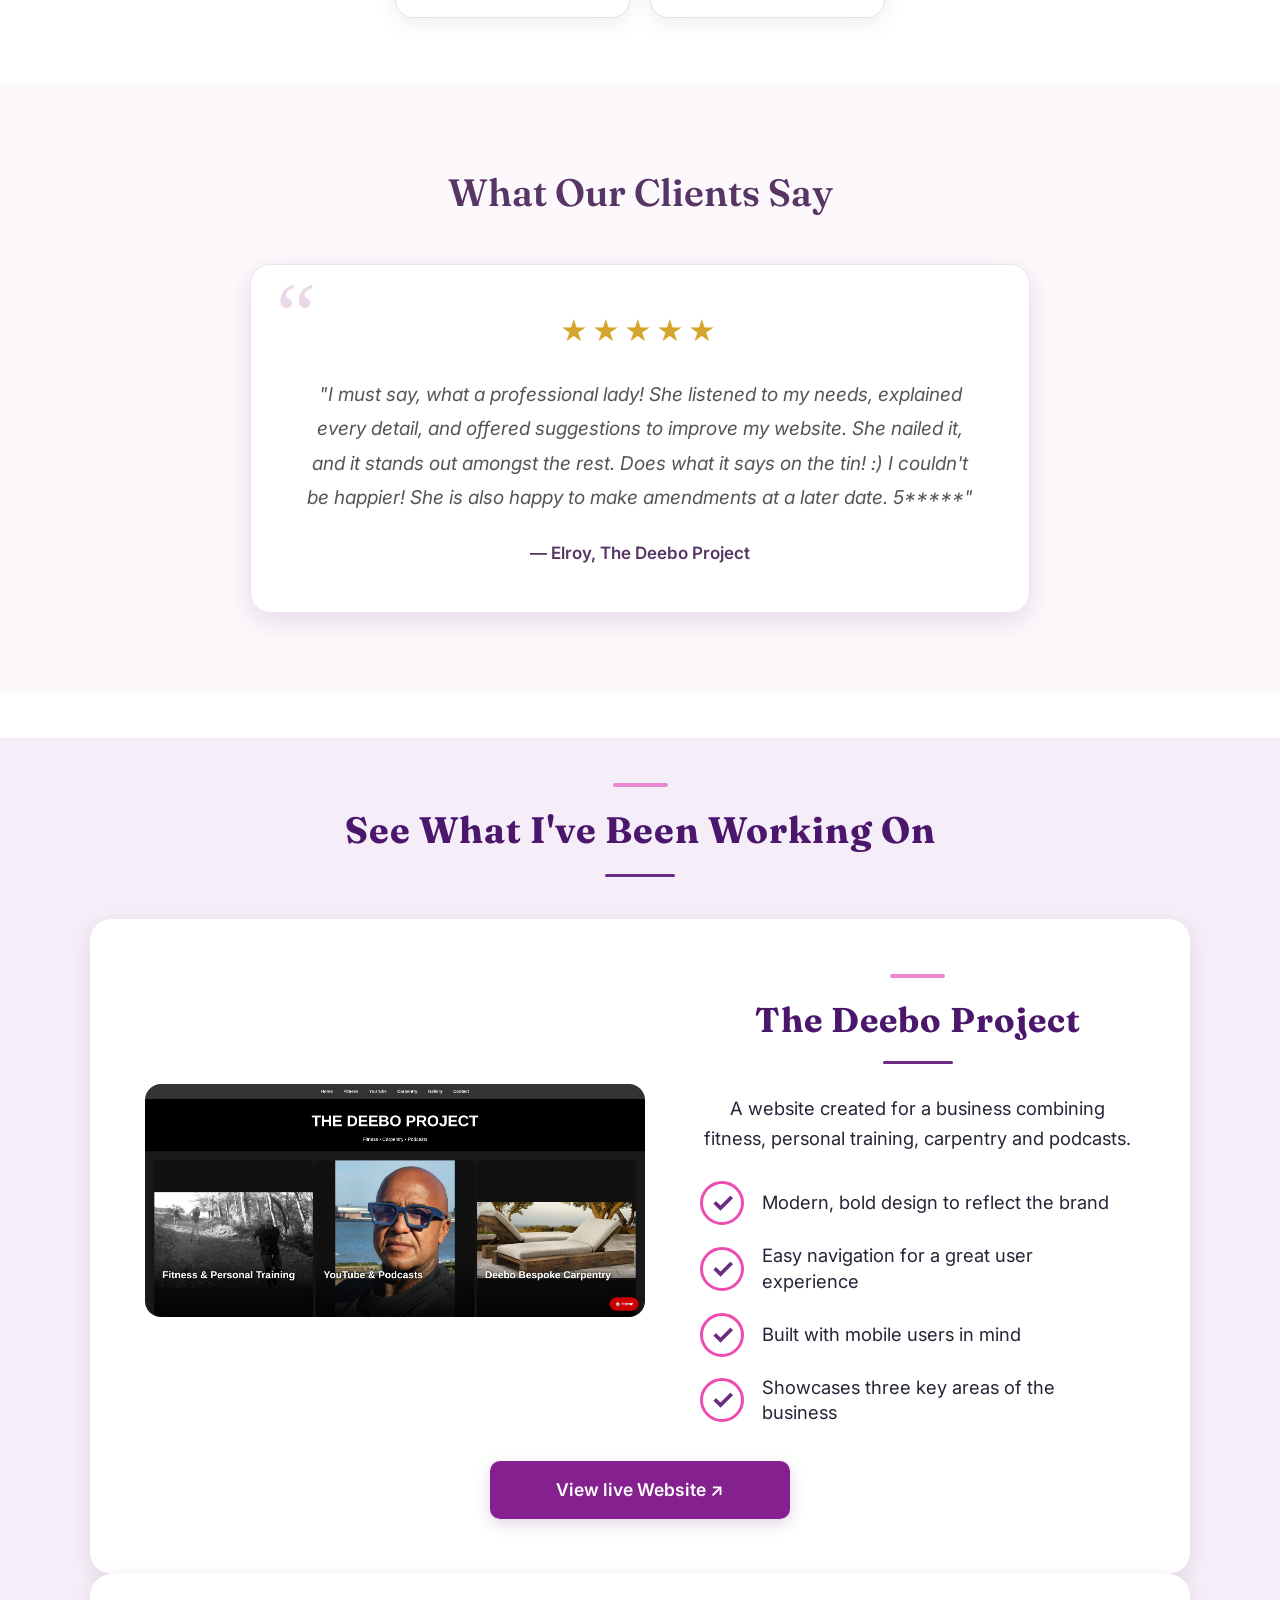
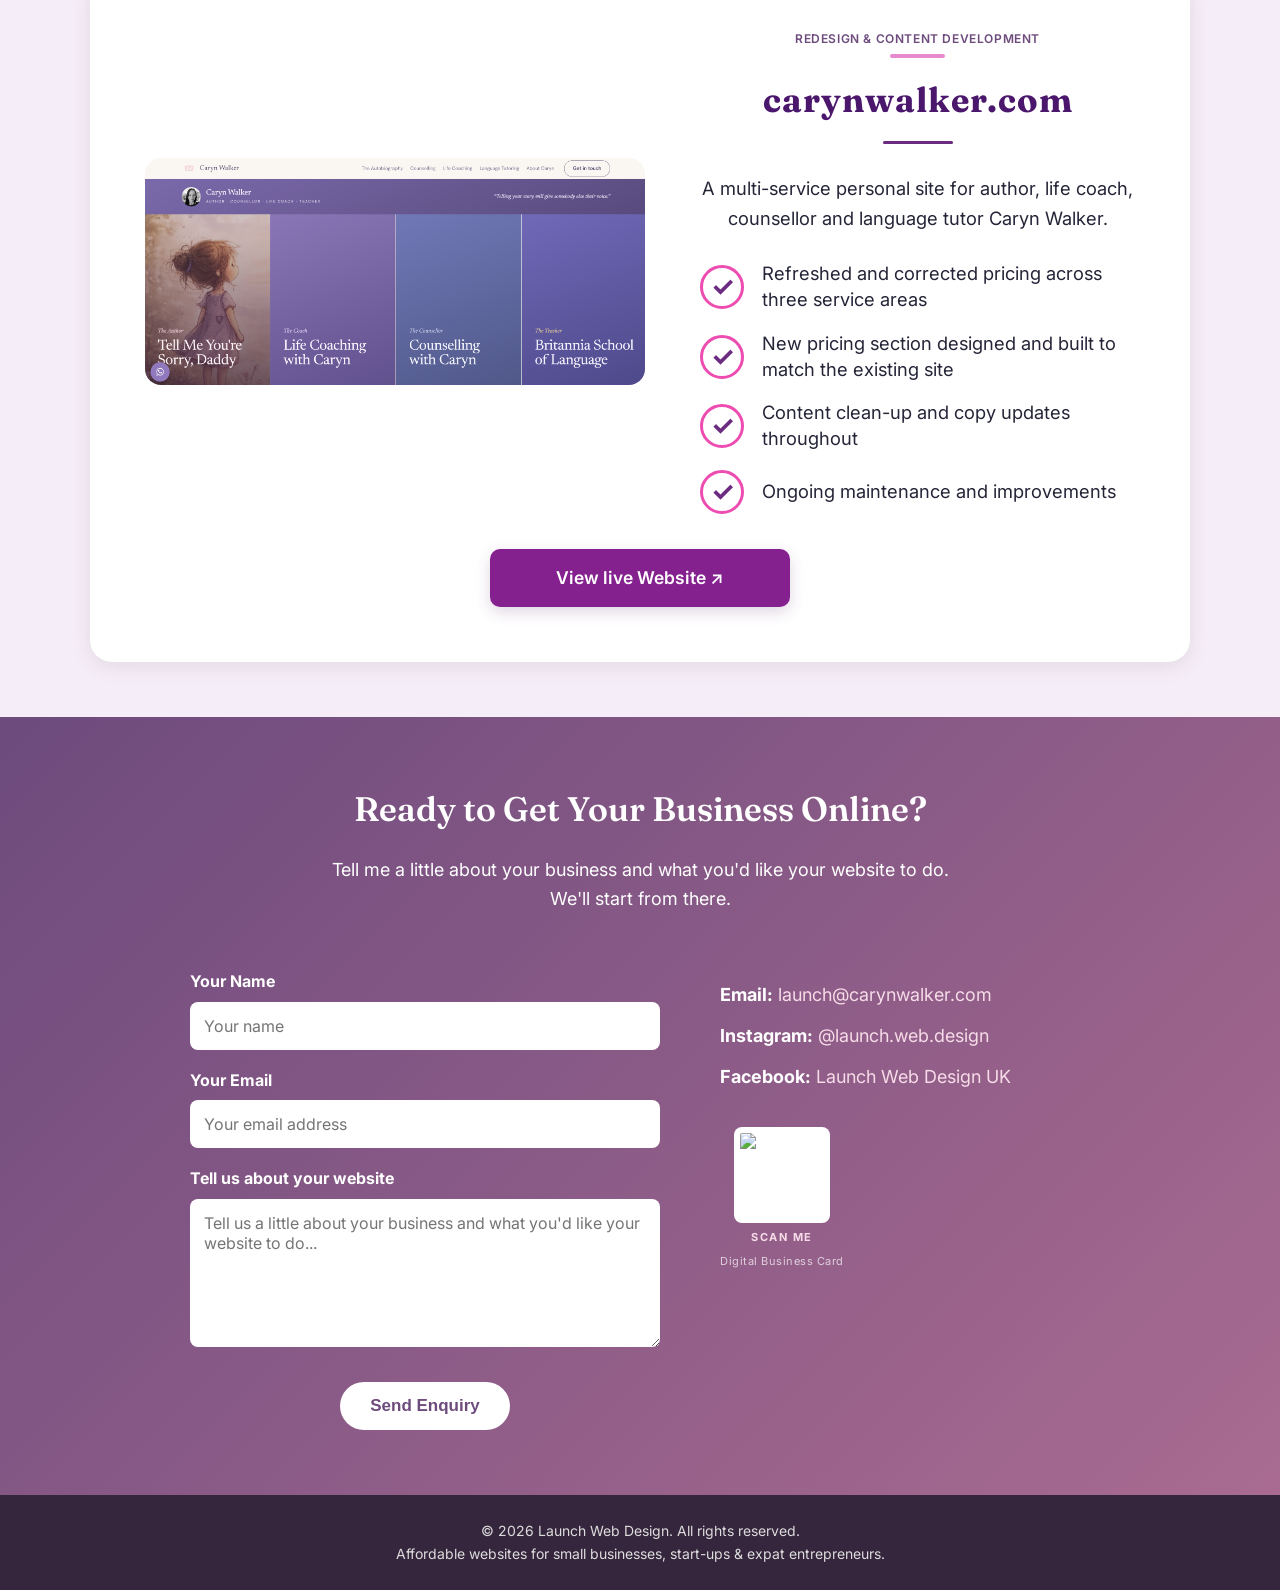
==== commit 4e28323d: "Refresh Deebo Project portfolio screenshot Co-Authored-By: Claude Opus 5.5 <noreply@anthropic.com> C" ====
--- a/index.html
+++ b/index.html
@@ -220,7 +220,7 @@
   <div class="portfolio-grid">
     <div class="portfolio-card">
       <a href="https://thedeeboproject.com" target="_blank" rel="noopener noreferrer">
-        <img src="deebo-project.jpeg.png?v=5" alt="The Deebo Project website">
+        <img src="deebo-project.jpeg.png?v=6" alt="The Deebo Project website">
       </a>
 
       <div>
